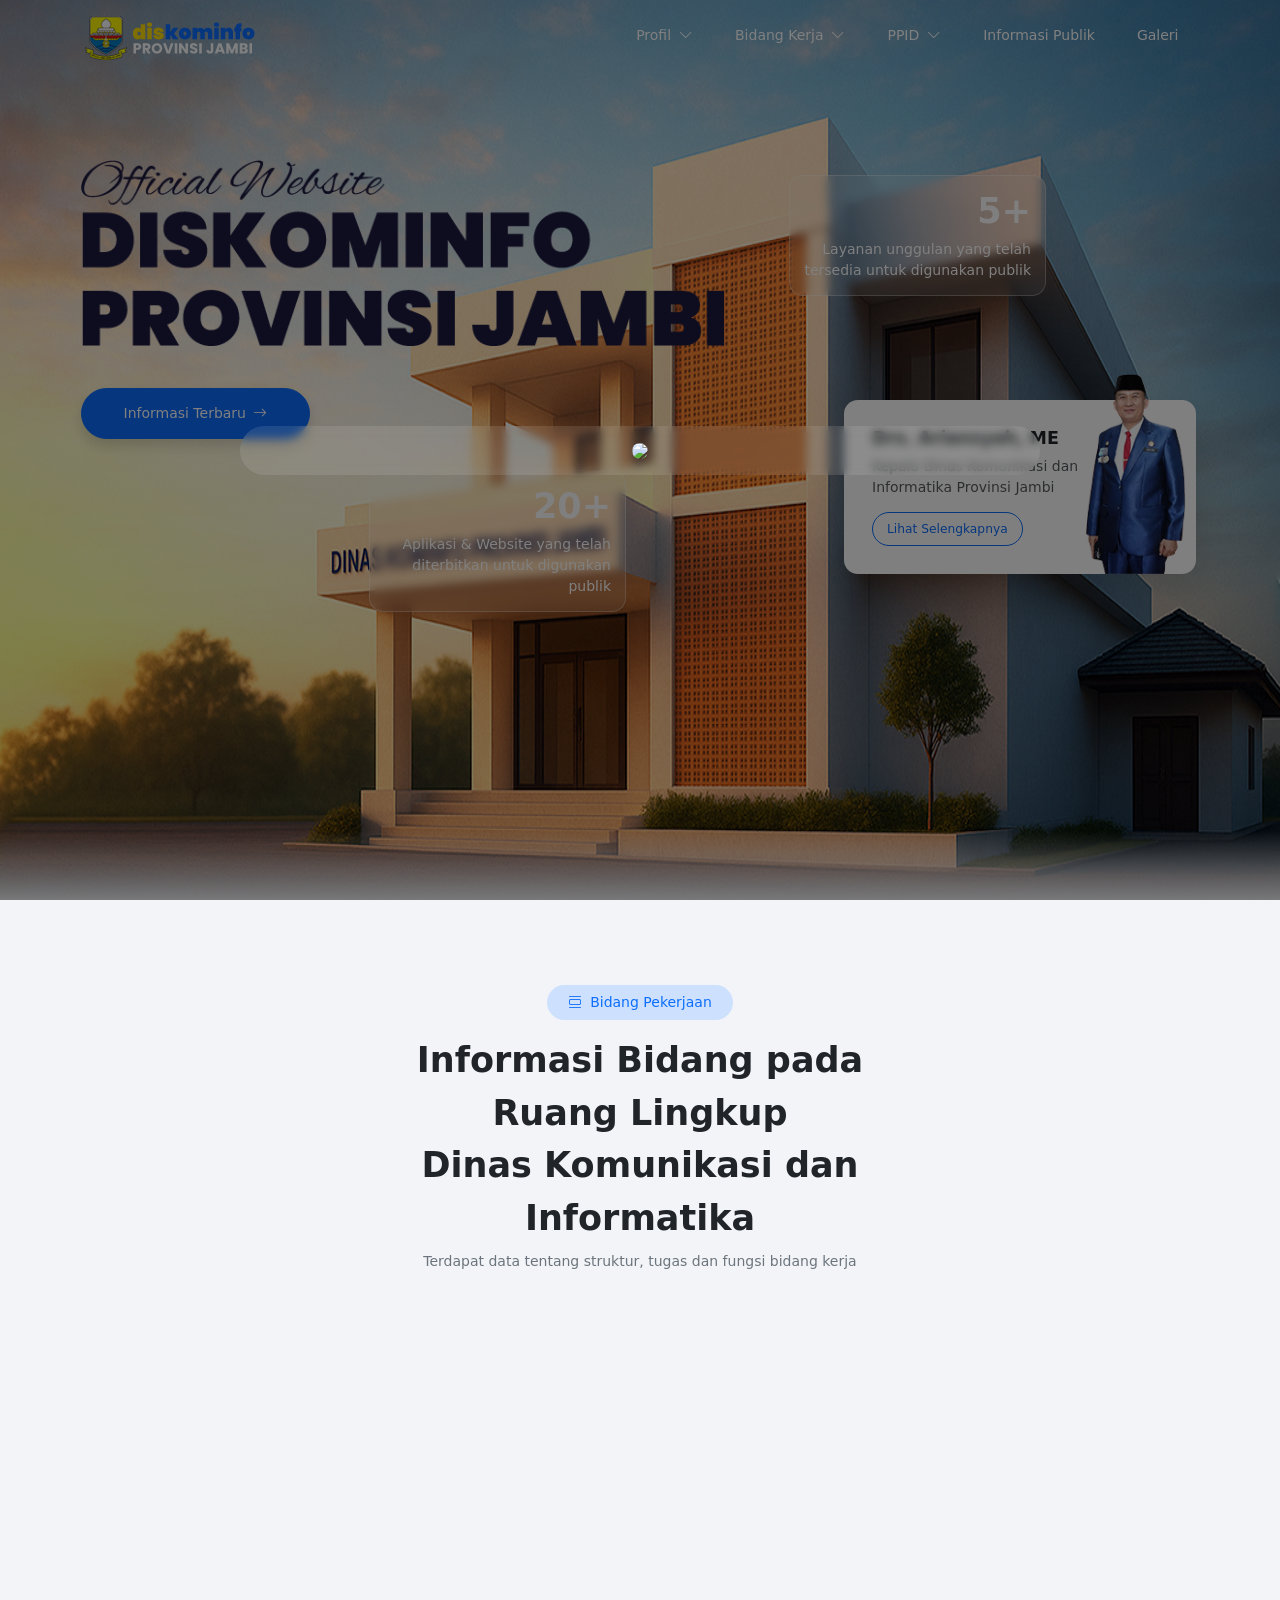
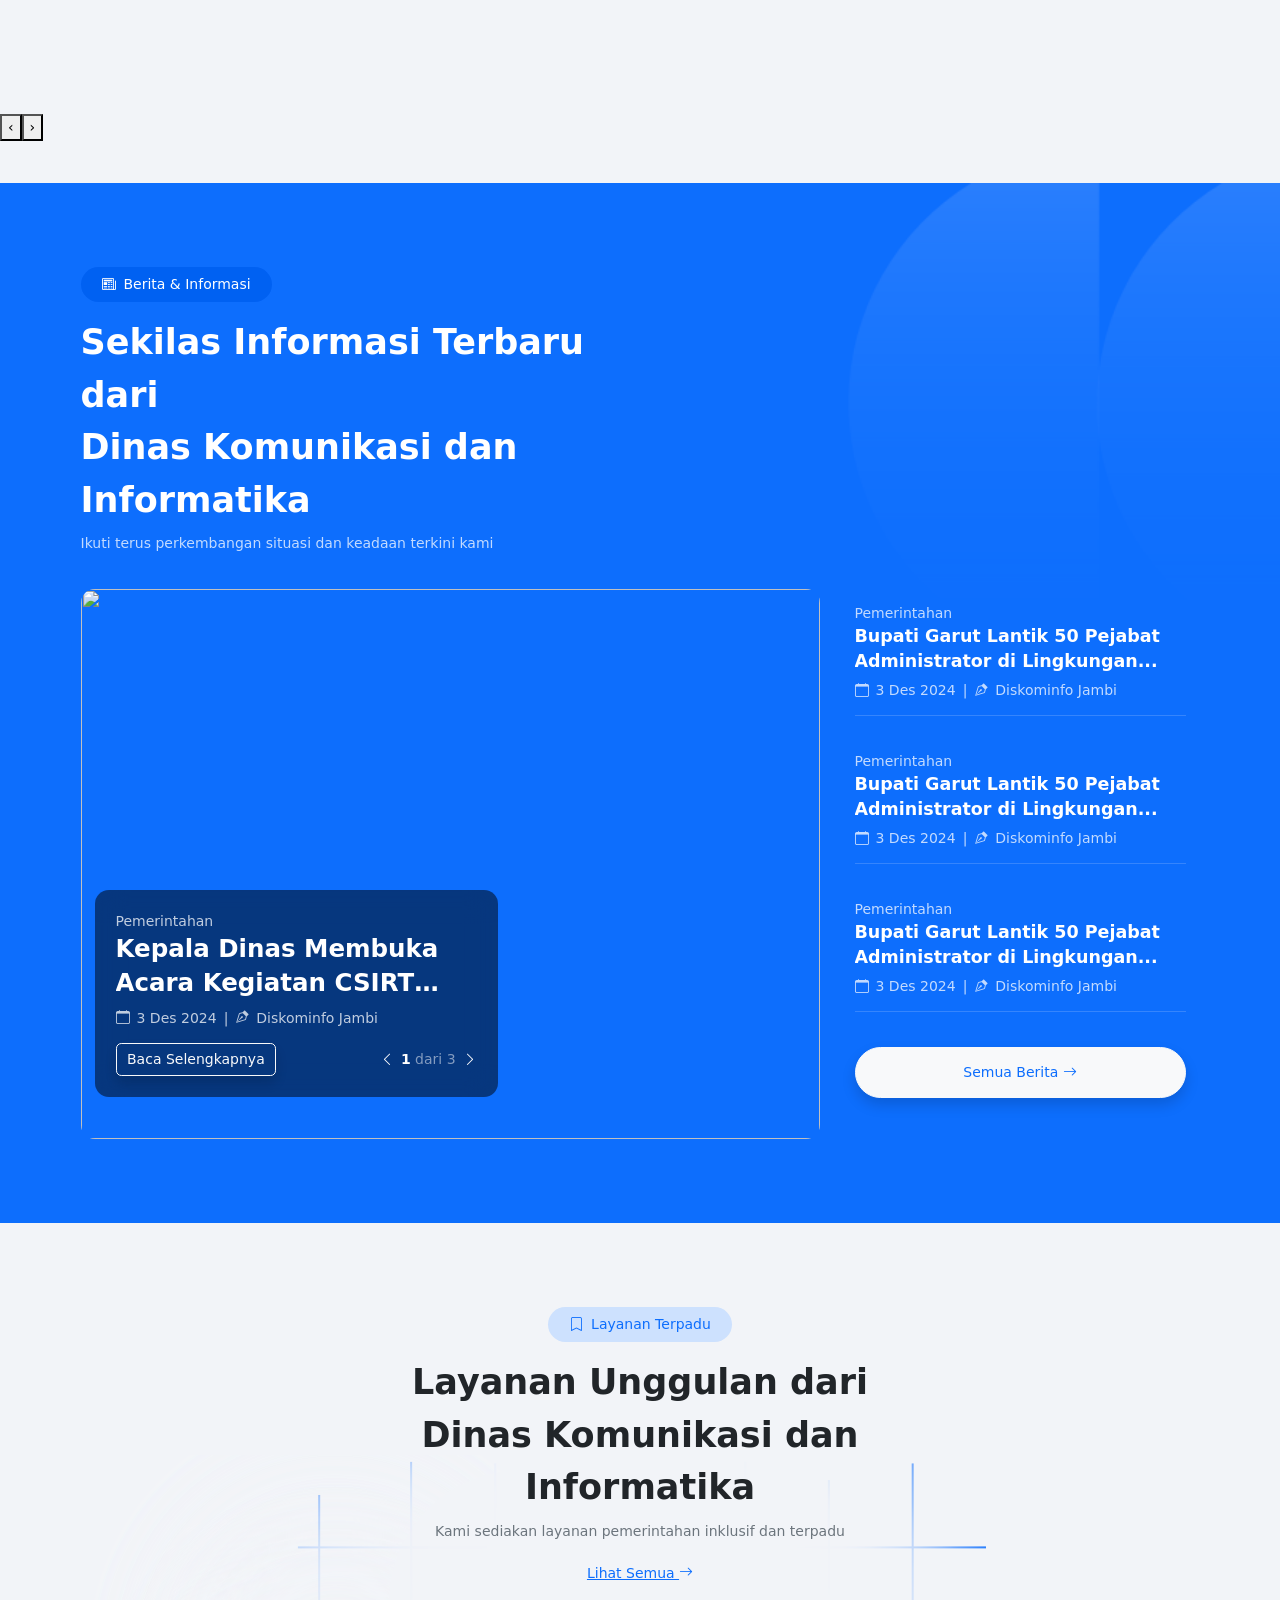
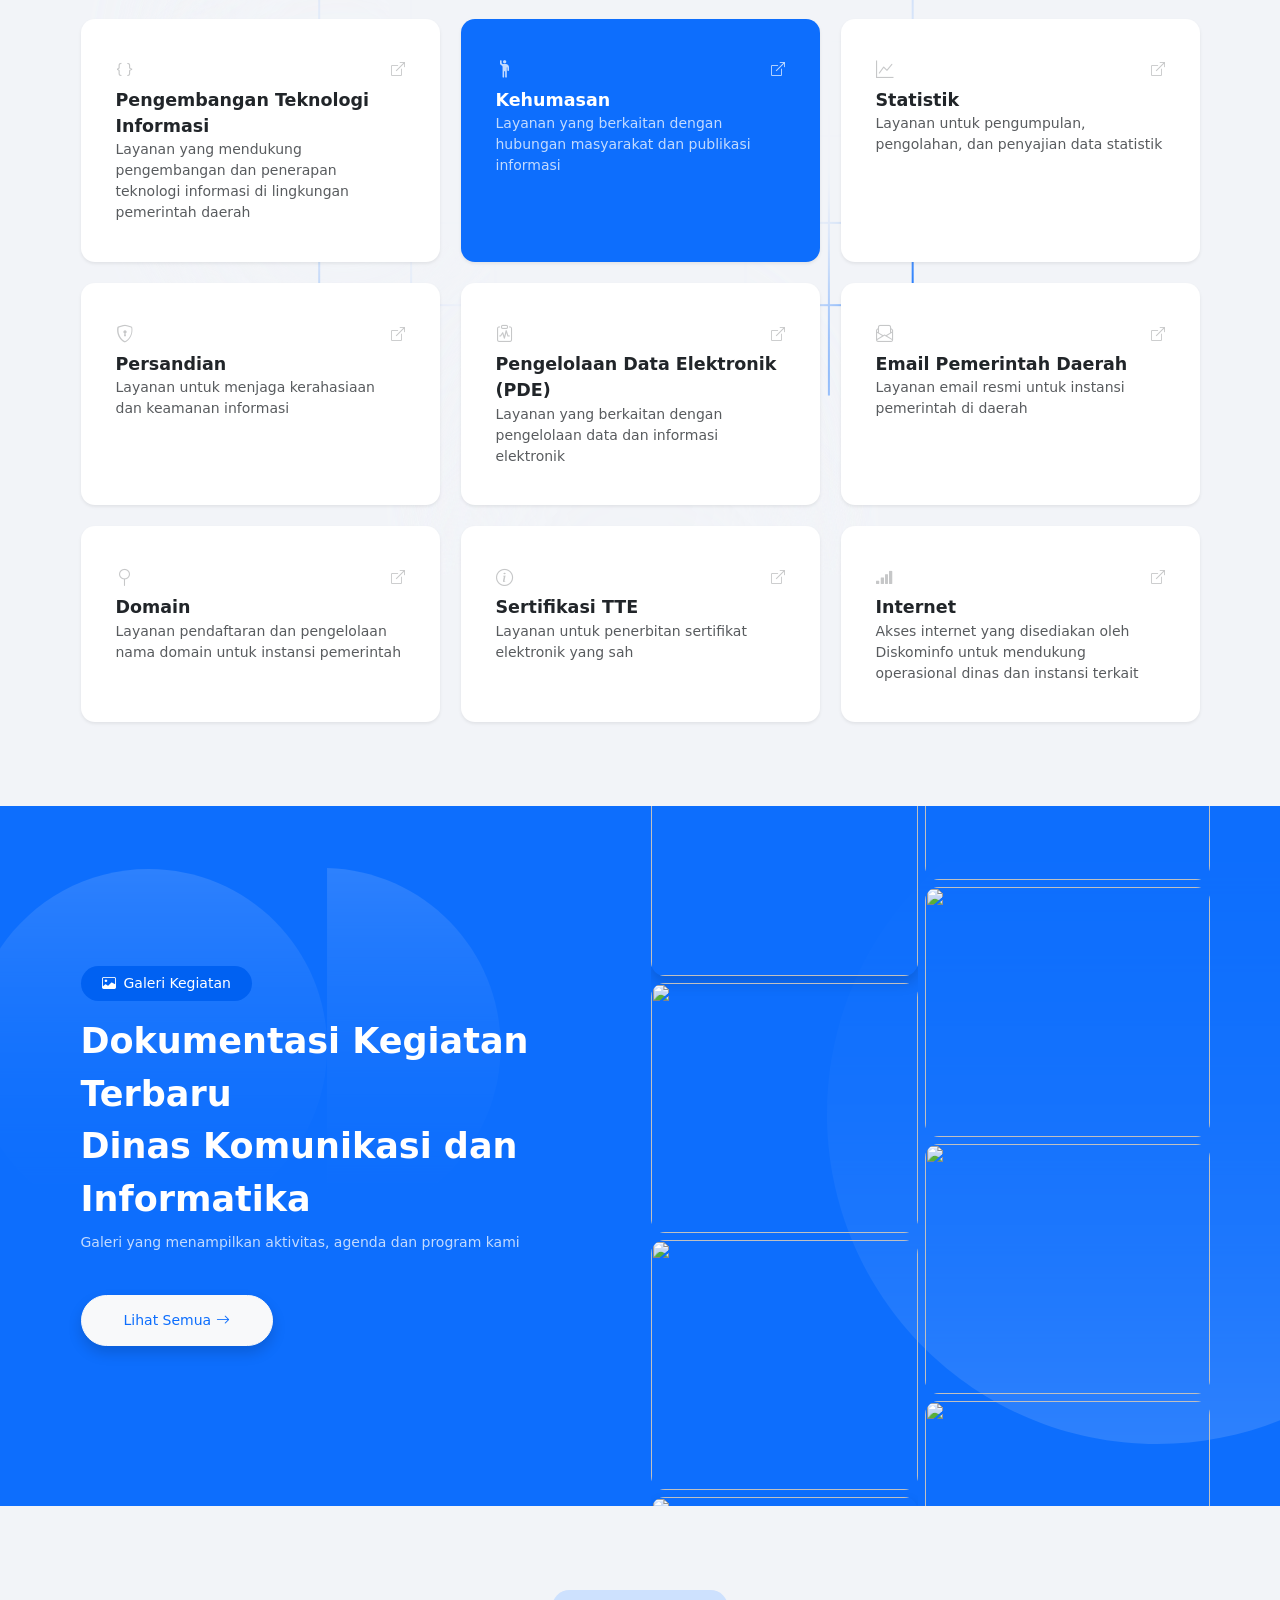
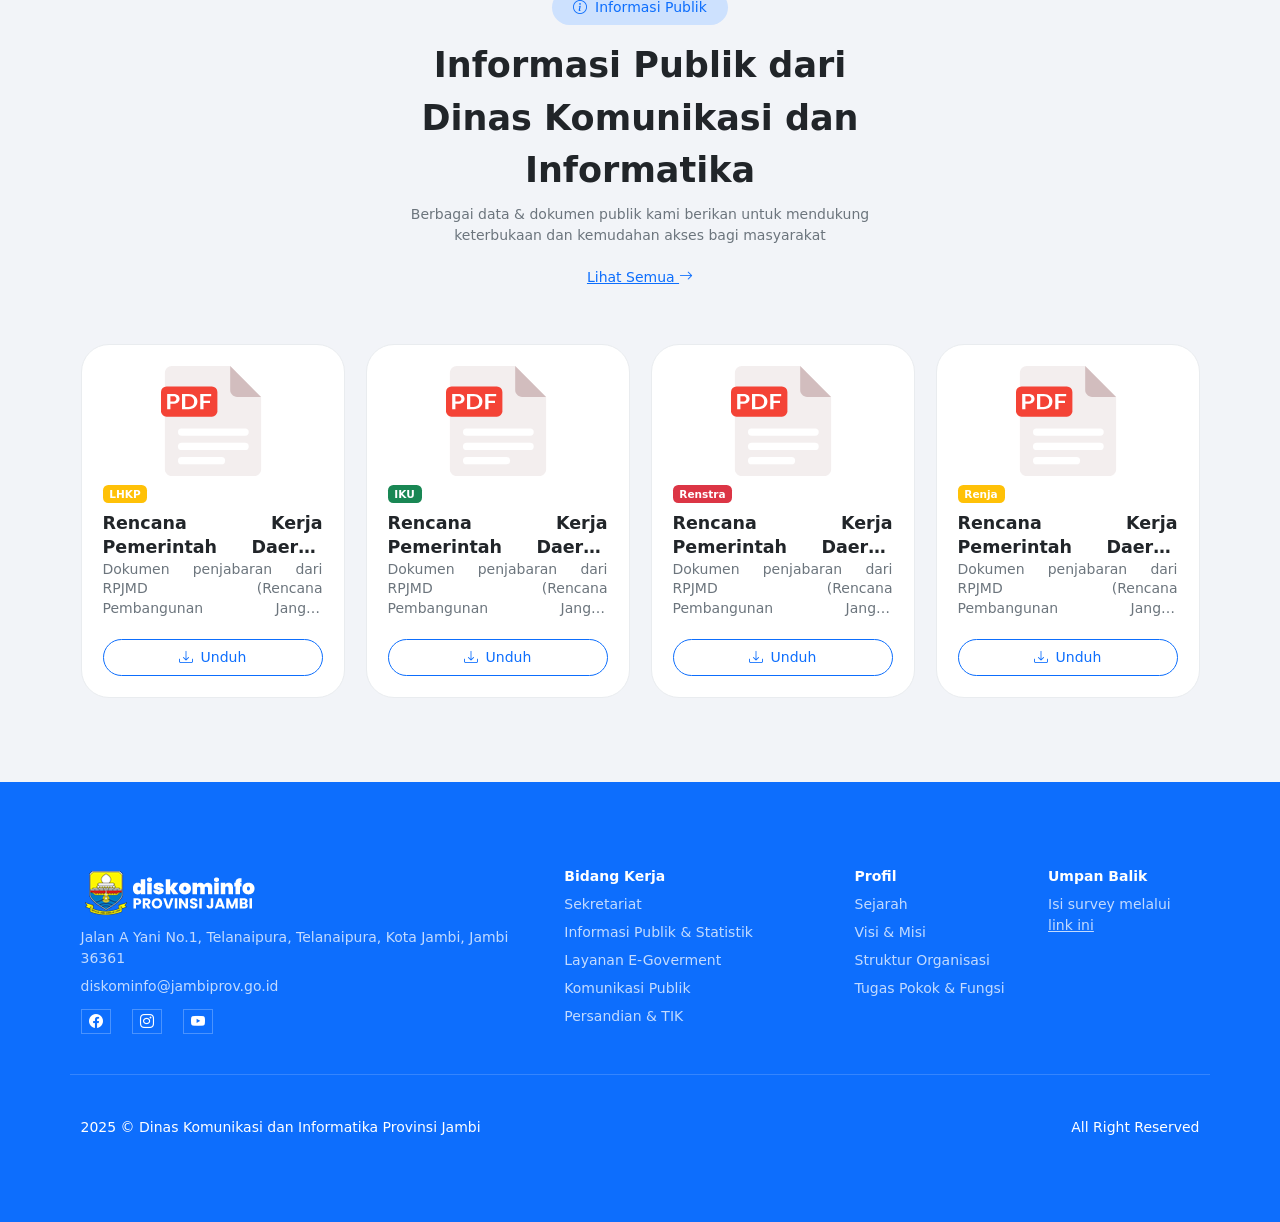
==== versi2/index.html @ c7dcb093 "upload projek website diskominfo provinsi" ====
<!doctype html>
<html lang="id">
<head>
  <!-- basic -->
  <meta charset="utf-8" />
  <meta http-equiv="X-UA-Compatible" content="IE=edge" />
  <meta name="viewport" content="width=device-width, initial-scale=1" />

  <!-- SEO -->
  <title>Website Official - Dinas Komunikasi dan Informatika Provinsi Jambi</title>
  <meta name="description" content="Situs resmi Dinas Komunikasi dan Informatika Provinsi Jambi — informasi, layanan, dan pengumuman resmi." />

  <link rel="icon" href="../assets/images/logo-diskominfo.png" type="image/png">

  <!-- Font -->
  <link href="https://fonts.googleapis.com/css2?family=Poppins:wght@400;500;600;700;900&display=swap" rel="stylesheet">

  <!-- Icon Bootstrap -->
  <link rel="stylesheet" href="https://cdn.jsdelivr.net/npm/bootstrap-icons@1.13.1/font/bootstrap-icons.min.css">

  <!-- Bootstrap -->
  <link href="https://cdn.jsdelivr.net/npm/bootstrap@5.3.3/dist/css/bootstrap.min.css" rel="stylesheet">

  <!-- Scroll Smooth -->
  <link rel="stylesheet" href="https://cdn.jsdelivr.net/npm/locomotive-scroll/dist/locomotive-scroll.min.css">

  <!-- Animasi CSS -->
  <link rel="stylesheet" href="https://cdnjs.cloudflare.com/ajax/libs/animate.css/4.1.1/animate.min.css">

  <!-- slider owl -->
  <link rel="stylesheet" href="https://owlcarousel2.github.io/OwlCarousel2/assets/owlcarousel/assets/owl.carousel.min.css">
  <link rel="stylesheet" href="https://owlcarousel2.github.io/OwlCarousel2/assets/owlcarousel/assets/owl.theme.default.min.css">

  <!-- Style Custom -->
  <link rel="stylesheet" type="text/css" href="../assets/css/css-versi2.css">
</head>
<body>

  <!-- Navbar -->
  <nav class="navbar navbar-expand-lg fixed-top">
    <div class="container">
      <a class="navbar-brand" href="#"><img id="logo-diskominfo" src="../assets/images/logo-diskominfo-white.png"></a>
      <button class="navbar-toggler border-0" type="button" data-bs-toggle="collapse" data-bs-target="#navbarTogglerDemo02" aria-controls="navbarTogglerDemo02" aria-expanded="false" aria-label="Toggle navigation">
        <i class="bi bi-text-right text-white iconmobile"></i>
      </button>
      <div class="collapse navbar-collapse" id="navbarTogglerDemo02">
        <ul class="navbar-nav ms-auto">
          <li class="nav-item dropdown">
            <a class="nav-link px-md-4 px-0 text-white" data-bs-toggle="dropdown" href="#" role="button" aria-expanded="false">Profil <i class="ps-1 bi bi-chevron-down"></i></a>
            <ul class="dropdown-menu px-lg-2 rounded-3" style="border: 1px solid #e6e6e6;">
              <li class="py-lg-2" style="border-bottom: 1px solid #e6e6e6;"><a class="dropdown-item" href="#">Sejarah</a></li>
              <li class="py-lg-2" style="border-bottom: 1px solid #e6e6e6;"><a class="dropdown-item" href="#">Visi & Misi</a></li>
              <li class="py-lg-2" style="border-bottom: 1px solid #e6e6e6;"><a class="dropdown-item" href="#">Struktur Organisasi</a></li>
              <li class="py-lg-2"><a class="dropdown-item" href="#">Tugas Pokok & Fungsi</a></li>
            </ul>
          </li>
          <li class="nav-item dropdown">
            <a class="nav-link px-md-4 px-0 text-white" data-bs-toggle="dropdown" href="#" role="button" aria-expanded="false">Bidang Kerja <i class="ps-1 bi bi-chevron-down"></i></a>
            <ul class="dropdown-menu px-lg-2 rounded-3" style="border: 1px solid #e6e6e6;">
              <li class="py-lg-2" style="border-bottom: 1px solid #e6e6e6;"><a class="dropdown-item" href="#">Sekretariat</a></li>
              <li class="py-lg-2" style="border-bottom: 1px solid #e6e6e6;"><a class="dropdown-item" href="#">Informasi Publik & Statistik</a></li>
              <li class="py-lg-2" style="border-bottom: 1px solid #e6e6e6;"><a class="dropdown-item" href="#">Layanan E-Goverment</a></li>
              <li class="py-lg-2" style="border-bottom: 1px solid #e6e6e6;"><a class="dropdown-item" href="#">Komunikasi Publik</a></li>
              <li class="py-lg-2"><a class="dropdown-item" href="#">Persandian & TIK</a></li>
            </ul>
          </li>
          <li class="nav-item dropdown">
            <a class="nav-link px-md-4 px-0 text-white" data-bs-toggle="dropdown" href="#" role="button" aria-expanded="false">PPID <i class="ps-1 bi bi-chevron-down"></i></a>
            <ul class="dropdown-menu px-lg-2 rounded-3" style="border: 1px solid #e6e6e6;">
              <li class="py-lg-2" style="border-bottom: 1px solid #e6e6e6;"><a class="dropdown-item" href="#">Permohonan Informasi Publik</a></li>
              <li class="py-lg-2" style="border-bottom: 1px solid #e6e6e6;"><a class="dropdown-item" href="#">Ringkasan Laporan Akses Informasi Publik</a></li>
              <li class="py-lg-2" style="border-bottom: 1px solid #e6e6e6;"><a class="dropdown-item" href="#">Informasi Berkala</a></li>
              <li class="py-lg-2" style="border-bottom: 1px solid #e6e6e6;"><a class="dropdown-item" href="#">Informasi Serta Merta</a></li>
              <li class="py-lg-2"><a class="dropdown-item" href="#">Informasi Setiap Saat</a></li>
            </ul>
          </li>
          <li class="nav-item">
            <a class="nav-link px-md-4 px-0 text-white" href="#">Informasi Publik</a>
          </li>
          <li class="nav-item">
            <a class="nav-link px-md-4 px-0 text-white" href="#">Galeri</a>
          </li>
        </ul>
      </div>
    </div>
  </nav>

  <!-- Halaman utama -->
  <div class="container-fluid position-relative px-0 pb-5" style="background-color: #F2F4F8;">
    <!-- Gambar Background -->
    <img src="../assets/images/kantor-diskominfo.png" class="index-img-1 w-100 vh-100">

    <!-- Semua konten rata di dalam container -->
    <div class="container position-absolute top-0 start-50 translate-middle-x text-white z-1 py-5">
      <div class="row">
        <div class="col-12 col-md-7 position-absolute" style="top: 160px;">
          <img src="../assets/images/heading-1.png" class="w-100">
          <div class="pt-5">
            <a href="#" class="shadow btn btn-primary rounded-pill px-5 py-3">
              <div class="d-flex align-items-center justify-content-center">
                <span class="pe-2 text-white">Informasi Terbaru</span>
                <i class="bi bi-arrow-right text-white"></i>
              </div>
            </a>
          </div>
        </div>
      </div>

      <div class="d-none d-md-block col-12 col-md-3 col-lg-3 px-3 position-absolute" style="top: 175px; right: 150px;">
        <div class="card rounded-4" style="background: rgba(255, 255, 255, 0.1); backdrop-filter: blur(5px); border: 1px solid rgba(255, 255, 255, 0.3);">
          <div class="card-body text-end">
            <h5 class="card-title fs-1 text-white fw-bold">5+</h5>
            <p class="card-text text-white" style="font-weight: 100;">Layanan unggulan yang telah tersedia untuk digunakan publik</p>
          </div>
        </div>
      </div>

      <div class="d-none d-md-block col-12 col-md-3 col-lg-3 px-3 position-absolute" style="top: 470px; left: 25%;">
        <div class="card rounded-4" style="background: rgba(255, 255, 255, 0.1); backdrop-filter: blur(5px); border: 1px solid rgba(255, 255, 255, 0.3);">
          <div class="card-body text-end">
            <h5 class="card-title fs-1 text-white fw-bold">20+</h5>
            <p class="card-text text-white" style="font-weight: 100;">Aplikasi & Website yang telah diterbitkan untuk digunakan publik</p>
          </div>
        </div>
      </div>

      <div class="col-12 col-md-4 col-lg-4 px-3 position-absolute" style="top: 400px; right: 0;">
        <div class="card rounded-4 shadow-lg border-0 position-relative overflow-visible">
          <div class="card-body d-flex align-items-center">
            <div class="p-3">
              <h5 class="card-title fw-bold">Drs. Ariansyah, ME</h5>
              <p class="card-text opacity-75">Kepala Dinas Komunikasi dan <br class="d-none d-md-block"> Informatika Provinsi Jambi</p>
              <a href="#" class="btn btn-sm btn-outline-primary rounded-pill py-2 px-3">Lihat Selengkapnya</a>
            </div>

            <!-- Gambar keluar dari card -->
            <img src="../assets/images/kadis-kominfo.png" class="position-absolute" style="height: 200px; right: 10px; bottom: 0;">
          </div>
        </div>
      </div>
    </div>

    <!-- Gradient putih lembut di bawah gambar hero -->
    <div class="position-relative" style="height: 70px; margin-top: -69px; z-index: 2;">
      <div class="position-absolute bottom-0 start-0 w-100 h-100" style="background: linear-gradient(to bottom, rgba(255,255,255,0) 0%, #F2F4F8 100%);">
      </div> 
    </div>

    <!-- Judul bidang kerja -->
    <div class="container py-5">
      <div class="row justify-content-center pt-5">
        <div class="col-lg-6 col-12 text-center pb-3">
          <div class="d-flex justify-content-center align-items-center">
            <span class="text-primary rounded-pill px-4 py-2" style="background-color: #cde1fe;"><i class="bi bi-view-list text-primary pe-1"></i> Bidang Pekerjaan</span>
          </div>
          <div class="fs-1 fw-bold lh-2 pt-3 pb-2">Informasi Bidang pada Ruang Lingkup <br class="d-none d-md-block"> Dinas Komunikasi dan Informatika</div>
          <div class="text-secondary">Terdapat data tentang struktur, tugas dan fungsi bidang kerja </div>
        </div>
      </div>
    </div>

    <!-- Isi bidang kerja -->
    <div class="owl-carousel owl-theme pb-5">
      <div class="item pb-5">
        <div class="card shadow-sm rounded-4 border-0">
          <div class="card-body text-center">
            <div class="fw-semibold">Sekretariat</div>
            <div class="text-secondary pb-3">Pengelolaan administrasi dan keuangan</div>
          </div>
          <img src="../assets/images/kadis-kominfo.png" class="mx-auto d-block object-fit-contain" style="width: 100px; height: 200px;">
        </div>
      </div>
      <div class="item pb-5">
        <div class="card shadow-sm rounded-4 border-0">
          <div class="card-body text-center">
            <div class="fw-semibold">Informasi Publik & Statistik</div>
            <div class="text-secondary pb-3">Data publik dan transparansi informasi</div>
          </div>
          <img src="../assets/images/kadis-kominfo.png" class="mx-auto d-block object-fit-contain" style="width: 100px; height: 200px;">
        </div>
      </div>
      <div class="item pb-5">
        <div class="card shadow-sm rounded-4 border-0">
          <div class="card-body text-center">
            <div class="fw-semibold">Layanan E-Goverment</div>
            <div class="text-secondary pb-3">Transformasi layanan digital pemerintah</div>
          </div>
          <img src="../assets/images/kadis-kominfo.png" class="mx-auto d-block object-fit-contain" style="width: 100px; height: 200px;">
        </div>
      </div>
      <div class="item pb-5">
        <div class="card shadow-sm rounded-4 border-0">
          <div class="card-body text-center">
            <div class="fw-semibold">Komunikasi Publik</div>
            <div class="text-secondary pb-3">Publikasi dan hubungan masyarakat</div>
          </div>
          <img src="../assets/images/kadis-kominfo.png" class="mx-auto d-block object-fit-contain" style="width: 100px; height: 200px;">
        </div>
      </div>
      <div class="item pb-5">
        <div class="card shadow-sm rounded-4 border-0">
          <div class="card-body text-center">
            <div class="fw-semibold">Persandian & TIK</div>
            <div class="text-secondary pb-3">Keamanan data dan infrastruktur digital</div>
          </div>
          <img src="../assets/images/kadis-kominfo.png" class="mx-auto d-block object-fit-contain" style="width: 100px; height: 200px;">
        </div>
      </div>
    </div>

    <!-- Berita -->
    <div style="background: url('../assets/images/bg-primary.png'); background-size: cover; background-position: center; background-repeat: no-repeat;">
      <div class="container py-lg-5 py-4">
        <div class="row py-lg-5 gy-4">
          <div class="col-lg-6 col-12 pb-3">
            <div class="d-flex align-items-center">
              <span class="text-white rounded-pill px-4 py-2" style="background-color: #0061f2;"><i class="bi bi-newspaper pe-1"></i> Berita & Informasi</span>
            </div>
            <div class="fs-1 fw-bold text-white lh-2 pt-3 pb-2">Sekilas Informasi Terbaru dari <br class="d-none d-md-block"> Dinas Komunikasi dan Informatika</div>
            <div class="text-white text-opacity-75">Ikuti terus perkembangan situasi dan keadaan terkini kami</div>
          </div>
          <div class="col-12 col-lg-8">
            <div id="sliderutama" class="carousel slide carousel-fade" data-bs-ride="carousel">
              <div class="carousel-inner">
                <div class="carousel-item active">
                  <img src="https://berita.situbondokab.go.id/laravel-filemanager/gambar/2/Galeri/berita_mas-rio-dorong-pemuda-jadi-penggerak-hilirisasi-ajak-umkm-jatim-bangun-jejaring-ekonomi-kuat.jpeg" class="slider-image w-100 object-fit-cover rounded-4" style="height: 550px;">
                  <div class="carousel-caption w-100 start-0 bottom-0 pb-0 pb-lg-5 text-start">
                    <div class="container">
                      <div class="row">
                        <div class="col-12 col-md-12 col-lg-7 px-0 px-lg-3">
                          <div class="p-4 captionx-berita rounded-4">
                            <div class="text-white text-opacity-75">Pemerintahan</div>
                            <div class="fw-bold fs-3 text-truncate-two">Kepala Dinas Membuka Acara Kegiatan CSIRT Dalam Rangka Membangun...</div>
                            <div class="pt-2 text-white text-opacity-75 d-flex align-items-center">
                              <i class="bi bi-calendar"></i>
                              <div class="px-2">3 Des 2024</div>
                              <div class="pe-2">|</div> 
                              <i class="bi bi-vector-pen"></i>
                              <div class="ps-2">Diskominfo Jambi</div>
                            </div>
                            <div class="d-flex pt-3 justify-content-between">
                              <a href="" class="shadow btn btn-outline-light">Baca Selengkapnya</a>
                              <div class="d-flex align-items-center">
                                <div><a href="" data-bs-target="#sliderutama" data-bs-slide="prev"><i class="text-white bi bi-chevron-left"></i></a></div>
                                <div class="px-2 text-white"><font class="fw-semibold">1</font> <font class="text-white text-opacity-50">dari 3</font></div>
                                <div><a href="" data-bs-target="#sliderutama" data-bs-slide="next"><i class="text-white bi bi-chevron-right"></i></a></div>
                              </div>
                            </div>
                          </div>
                        </div>
                      </div>
                    </div>
                  </div>
                </div>
                <div class="carousel-item">
                  <img src="https://makassarkota.go.id/wp-content/uploads/2025/11/ad4a9aee-3389-4a01-b3bf-5a8a2df08f58-scaled.jpeg" class="slider-image w-100 object-fit-cover rounded-4" style="height: 550px;">
                  <div class="carousel-caption w-100 start-0 bottom-0 pb-0 pb-lg-5 text-start">
                    <div class="container">
                      <div class="row">
                        <div class="col-12 col-md-12 col-lg-7 px-0 px-lg-3">
                          <div class="p-4 captionx-berita rounded-4">
                            <div class="text-white text-opacity-75">Pemerintahan</div>
                            <div class="fw-bold fs-3 text-truncate-two">PJ Gubernur Jambi Melakukan Pembekalan Untuk Instansi Terkait...</div>
                            <div class="pt-2 text-white text-opacity-75 d-flex align-items-center">
                              <i class="bi bi-calendar"></i>
                              <div class="px-2">3 Des 2024</div>
                              <div class="pe-2">|</div> 
                              <i class="bi bi-vector-pen"></i>
                              <div class="ps-2">Diskominfo Jambi</div>
                            </div>
                            <div class="d-flex pt-3 justify-content-between">
                              <a href="" class="shadow btn btn-outline-light">Baca Selengkapnya</a>
                              <div class="d-flex align-items-center">
                                <div><a href="" data-bs-target="#sliderutama" data-bs-slide="prev"><i class="text-white bi bi-chevron-left"></i></a></div>
                                <div class="px-2 text-white"><font class="fw-semibold">2</font> <font class="text-white text-opacity-50">dari 3</font></div>
                                <div><a href="" data-bs-target="#sliderutama" data-bs-slide="next"><i class="text-white bi bi-chevron-right"></i></a></div>
                              </div>
                            </div>
                          </div>
                        </div>
                      </div>
                    </div>
                  </div>
                </div>
                <div class="carousel-item">
                  <img src="https://makassarkota.go.id/wp-content/uploads/2025/11/ad4a9aee-3389-4a01-b3bf-5a8a2df08f58-scaled.jpeg" class="slider-image w-100 object-fit-cover rounded-4" style="height: 550px;">
                  <div class="carousel-caption w-100 start-0 bottom-0 pb-0 pb-lg-5 text-start">
                    <div class="container">
                      <div class="row">
                        <div class="col-12 col-md-12 col-lg-7 px-0 px-lg-3">
                          <div class="p-4 captionx-berita rounded-4">
                            <div class="text-white text-opacity-75">Pemerintahan</div>
                            <div class="fw-bold fs-3 text-truncate-two">Cybersecurity Sebagai Pintu Pertama Penangkal Akses Kegiatan Hacking...</div>
                            <div class="pt-2 text-white text-opacity-75 d-flex align-items-center">
                              <i class="bi bi-calendar"></i>
                              <div class="px-2">3 Des 2024</div>
                              <div class="pe-2">|</div> 
                              <i class="bi bi-vector-pen"></i>
                              <div class="ps-2">Diskominfo Jambi</div>
                            </div>
                            <div class="d-flex pt-3 justify-content-between">
                              <a href="" class="shadow btn btn-outline-light">Baca Selengkapnya</a>
                              <div class="d-flex align-items-center">
                                <div><a href="" data-bs-target="#sliderutama" data-bs-slide="prev"><i class="text-white bi bi-chevron-left"></i></a></div>
                                <div class="px-2 text-white"><font class="fw-semibold">3</font> <font class="text-white text-opacity-50">dari 3</font></div>
                                <div><a href="" data-bs-target="#sliderutama" data-bs-slide="next"><i class="text-white bi bi-chevron-right"></i></a></div>
                              </div>
                            </div>
                          </div>
                        </div>
                      </div>
                    </div>
                  </div>
                </div>
              </div>
            </div>
          </div>
          <div class="col-12 col-lg-4">
            <div class="row gy-2">
              <div class="col-12">
                <div class="card border-0 bg-transparent">
                  <a href="" class="card-body cardberita text-decoration-none text-white">
                    <div class="pb-3 border-bottom" style="border-bottom-color: #3585fd !important;">
                      <div class="d-flex justify-content-between align-items-center">
                        <span class="text-white text-opacity-75">Pemerintahan</span>
                        <i class="bi bi-box-arrow-up-right iconurl"></i>
                      </div>
                      <div class="fs-5 fw-semibold cardjudul text-truncate-two">Bupati Garut Lantik 50 Pejabat Administrator di Lingkungan...</div>
                      <div class="text-white text-opacity-75 d-flex align-items-center pt-2">
                        <i class="bi bi-calendar"></i>
                        <div class="px-2">3 Des 2024</div>
                        <div class="pe-2">|</div> 
                        <i class="bi bi-vector-pen"></i>
                        <div class="ps-2">Diskominfo Jambi</div>
                      </div>
                    </div>
                  </a>
                </div>
              </div>
              <div class="col-12">
                <div class="card border-0 bg-transparent">
                  <a href="" class="card-body cardberita text-decoration-none text-white">
                    <div class="pb-3 border-bottom" style="border-bottom-color: #3585fd !important;">
                      <div class="d-flex justify-content-between align-items-center">
                        <span class="text-white text-opacity-75">Pemerintahan</span>
                        <i class="bi bi-box-arrow-up-right iconurl"></i>
                      </div>
                      <div class="fs-5 fw-semibold cardjudul text-truncate-two">Bupati Garut Lantik 50 Pejabat Administrator di Lingkungan...</div>
                      <div class="text-white text-opacity-75 d-flex align-items-center pt-2">
                        <i class="bi bi-calendar"></i>
                        <div class="px-2">3 Des 2024</div>
                        <div class="pe-2">|</div> 
                        <i class="bi bi-vector-pen"></i>
                        <div class="ps-2">Diskominfo Jambi</div>
                      </div>
                    </div>
                  </a>
                </div>
              </div>
              <div class="col-12">
                <div class="card border-0 bg-transparent">
                  <a href="" class="card-body cardberita text-decoration-none text-white">
                    <div class="pb-3 border-bottom" style="border-bottom-color: #3585fd !important;">
                      <div class="d-flex justify-content-between align-items-center">
                        <span class="text-white text-opacity-75">Pemerintahan</span>
                        <i class="bi bi-box-arrow-up-right iconurl"></i>
                      </div>
                      <div class="fs-5 fw-semibold cardjudul text-truncate-two">Bupati Garut Lantik 50 Pejabat Administrator di Lingkungan...</div>
                      <div class="text-white text-opacity-75 d-flex align-items-center pt-2">
                        <i class="bi bi-calendar"></i>
                        <div class="px-2">3 Des 2024</div>
                        <div class="pe-2">|</div> 
                        <i class="bi bi-vector-pen"></i>
                        <div class="ps-2">Diskominfo Jambi</div>
                      </div>
                    </div>
                  </a>
                </div>
              </div>
              <div class="col-lg-12">
                <div class="card border-0 bg-transparent">
                  <div class="card-body">
                    <a href="" class="shadow btn btn-light w-100 rounded-pill py-3 text-primary">Semua Berita <i class="bi bi-arrow-right text-primary"></i></a>
                  </div>
                </div>
              </div>
            </div>
          </div>
        </div>
      </div>
    </div>

    <!-- Layanan Unggulan -->
    <div style="background: url('../assets/images/bg-layanan.png'); background-size: 100%; background-position: center; background-repeat: no-repeat;">
      <div class="container py-5">
        <div class="row justify-content-center py-lg-5 gy-4">
          <div class="col-lg-6 text-center col-12 pb-3">
            <div class="d-flex justify-content-center align-items-center">
              <span class="text-primary rounded-pill px-4 py-2" style="background-color: #cde1fe;"><i class="bi bi-bookmark pe-1"></i> Layanan Terpadu</span>
            </div>
            <div class="fs-1 fw-bold lh-2 pt-3 pb-2">Layanan Unggulan dari <br class="d-none d-md-block"> Dinas Komunikasi dan Informatika</div>
            <div class="text-secondary">Kami sediakan layanan pemerintahan inklusif dan terpadu</div>
            <div class="pt-4"><a href="">Lihat Semua <i class="bi bi-arrow-right"></i></a></div>
          </div>
          <div class="col-12">
            <div class="row g-4">
              <div class="col-12 col-lg-4 d-flex">
                <a href="#" class="text-decoration-none">
                  <div class="card border-0 rounded-4 shadow-sm card-hover layanancard h-100 w-100">
                    <div class="card-body">
                      <div class="d-flex align-items-center justify-content-between pb-1">
                        <div><i class="bi bi-braces layananicon fs-5"></i></div>
                        <div><i class="bi bi-box-arrow-up-right layananicon"></i></div>
                      </div>
                      <div class="fw-semibold layananjudul fs-5">Pengembangan Teknologi Informasi</div>
                      <div class="layanantext">
                        Layanan yang mendukung pengembangan dan penerapan teknologi informasi di lingkungan pemerintah daerah
                      </div>
                    </div>
                  </div>
                </a>
              </div>
              <div class="col-12 col-lg-4 d-flex">
                <a href="#" class="text-decoration-none">
                  <div class="card border-0 rounded-4 shadow-sm card-hover layanancard layananactive h-100 w-100">
                    <div class="card-body">
                      <div class="d-flex align-items-center justify-content-between pb-1">
                        <div><i class="bi bi-person-raised-hand layananicon fs-5"></i></div>
                        <div><i class="bi bi-box-arrow-up-right layananicon"></i></div>
                      </div>
                      <div class="fw-semibold layananjudul fs-5">Kehumasan</div>
                      <div class="layanantext">
                        Layanan yang berkaitan dengan hubungan masyarakat dan publikasi informasi
                      </div>
                    </div>
                  </div>
                </a>
              </div>
              <div class="col-12 col-lg-4 d-flex">
                <a href="#" class="text-decoration-none">
                  <div class="card border-0 rounded-4 shadow-sm card-hover layanancard h-100 w-100">
                    <div class="card-body">
                      <div class="d-flex align-items-center justify-content-between pb-1">
                        <div><i class="bi bi-graph-up layananicon fs-5"></i></div>
                        <div><i class="bi bi-box-arrow-up-right layananicon"></i></div>
                      </div>
                      <div class="fw-semibold layananjudul fs-5">Statistik</div>
                      <div class="layanantext">
                        Layanan untuk pengumpulan, pengolahan, dan penyajian data statistik
                      </div>
                    </div>
                  </div>
                </a>
              </div>
              <div class="col-12 col-lg-4 d-flex">
                <a href="#" class="text-decoration-none">
                  <div class="card border-0 rounded-4 shadow-sm card-hover layanancard h-100 w-100">
                    <div class="card-body">
                      <div class="d-flex align-items-center justify-content-between pb-1">
                        <div><i class="bi bi-shield-lock layananicon fs-5"></i></div>
                        <div><i class="bi bi-box-arrow-up-right layananicon"></i></div>
                      </div>
                      <div class="fw-semibold layananjudul fs-5">Persandian</div>
                      <div class="layanantext">
                        Layanan untuk menjaga kerahasiaan dan keamanan informasi
                      </div>
                    </div>
                  </div>
                </a>
              </div>
              <div class="col-12 col-lg-4 d-flex">
                <a href="#" class="text-decoration-none">
                  <div class="card border-0 rounded-4 shadow-sm card-hover layanancard h-100 w-100">
                    <div class="card-body">
                      <div class="d-flex align-items-center justify-content-between pb-1">
                        <div><i class="bi bi-clipboard-pulse layananicon fs-5"></i></div>
                        <div><i class="bi bi-box-arrow-up-right layananicon"></i></div>
                      </div>
                      <div class="fw-semibold layananjudul fs-5">Pengelolaan Data Elektronik (PDE)</div>
                      <div class="layanantext">
                        Layanan yang berkaitan dengan pengelolaan data dan informasi elektronik
                      </div>
                    </div>
                  </div>
                </a>
              </div>
              <div class="col-12 col-lg-4 d-flex">
                <a href="#" class="text-decoration-none">
                  <div class="card border-0 rounded-4 shadow-sm card-hover layanancard h-100 w-100">
                    <div class="card-body">
                      <div class="d-flex align-items-center justify-content-between pb-1">
                        <div><i class="bi bi-envelope-paper layananicon fs-5"></i></div>
                        <div><i class="bi bi-box-arrow-up-right layananicon"></i></div>
                      </div>
                      <div class="fw-semibold layananjudul fs-5">Email Pemerintah Daerah</div>
                      <div class="layanantext">
                        Layanan email resmi untuk instansi pemerintah di daerah
                      </div>
                    </div>
                  </div>
                </a>
              </div>
              <div class="col-12 col-lg-4 d-flex">
                <a href="#" class="text-decoration-none">
                  <div class="card border-0 rounded-4 shadow-sm card-hover layanancard h-100 w-100">
                    <div class="card-body">
                      <div class="d-flex align-items-center justify-content-between pb-1">
                        <div><i class="bi bi-gender-neuter layananicon fs-5"></i></div>
                        <div><i class="bi bi-box-arrow-up-right layananicon"></i></div>
                      </div>
                      <div class="fw-semibold layananjudul fs-5">Domain</div>
                      <div class="layanantext">
                        Layanan pendaftaran dan pengelolaan nama domain untuk instansi pemerintah
                      </div>
                    </div>
                  </div>
                </a>
              </div>
              <div class="col-12 col-lg-4 d-flex">
                <a href="#" class="text-decoration-none">
                  <div class="card border-0 rounded-4 shadow-sm card-hover layanancard h-100 w-100">
                    <div class="card-body">
                      <div class="d-flex align-items-center justify-content-between pb-1">
                        <div><i class="bi bi-info-circle layananicon fs-5"></i></div>
                        <div><i class="bi bi-box-arrow-up-right layananicon"></i></div>
                      </div>
                      <div class="fw-semibold layananjudul fs-5">Sertifikasi TTE</div>
                      <div class="layanantext">
                        Layanan untuk penerbitan sertifikat elektronik yang sah
                      </div>
                    </div>
                  </div>
                </a>
              </div>
              <div class="col-12 col-lg-4 d-flex">
                <a href="#" class="text-decoration-none">
                  <div class="card border-0 rounded-4 shadow-sm card-hover layanancard h-100 w-100">
                    <div class="card-body">
                      <div class="d-flex align-items-center justify-content-between pb-1">
                        <div><i class="bi bi-reception-4 layananicon fs-5"></i></div>
                        <div><i class="bi bi-box-arrow-up-right layananicon"></i></div>
                      </div>
                      <div class="fw-semibold layananjudul fs-5">Internet</div>
                      <div class="layanantext">
                        Akses internet yang disediakan oleh Diskominfo untuk mendukung operasional dinas dan instansi terkait
                      </div>
                    </div>
                  </div>
                </a>
              </div>
            </div>
          </div>
        </div>
      </div>
    </div>

    <!-- Galeri -->
    <div style="background: url('../assets/images/bg-galeri.png'); background-size: cover; background-position: center; background-repeat: no-repeat;">
      <div class="container pb-3 pb-lg-0">
        <div class="row align-items-center">
          <div class="col-12 col-lg-6 py-lg-5 py-4">
            <div class="d-flex align-items-center">
              <span class="text-white rounded-pill px-4 py-2" style="background-color: #0061f2;"><i class="bi bi-image pe-1"></i> Galeri Kegiatan</span>
            </div>
            <div class="fs-1 fw-bold text-white lh-2 pt-3 pb-2">Dokumentasi Kegiatan Terbaru <br class="d-none d-md-block"> Dinas Komunikasi dan Informatika</div>
            <div class="text-white text-opacity-75">Galeri yang menampilkan aktivitas, agenda dan program kami</div>
            <div class="pt-lg-5 pt-3">
              <a href="" class="shadow btn btn-light rounded-pill px-5 py-3 text-primary">Lihat Semua <i class="bi bi-arrow-right text-primary"></i></a>
            </div>
          </div>
          <div class="col-12 col-lg-6">
            <div class="row">

              <div class="col-12 col-lg-6 pe-lg-2">
                <div class="scroll-wrapper">
                  <div class="scroll-box" id="scroll1">
                    <div class="inner">
                      <img src="https://cdn.medcom.id/dynamic/content/2025/11/01/1786977/VOTDydYb6z.jpeg?w=700" class="w-100 rounded-4 object-fit-cover mb-2 shadow" style="height: 250px;">
                      <img src="https://cloud.jpnn.com/photo/arsip/normal/2025/10/12/kementerian-komunikasi-dan-digital-kemkomdigi-melalui-direkt-sie1.jpg" class="w-100 rounded-4 object-fit-cover mb-2" style="height: 250px;">
                      <img src="https://pbs.twimg.com/media/DPER9RfVwAAxS29.jpg" class="w-100 rounded-4 object-fit-cover mb-2" style="height: 250px;">
                    </div>
                  </div>
                </div>
              </div>

              <div class="col-12 col-lg-6 px-lg-0">
                <div class="scroll-wrapper">
                  <div class="scroll-box" id="scroll2">
                    <div class="inner">
                      <img src="https://bpsdm.komdigi.go.id/uploads/pages/20250901213639-1-sept.JPG" class="w-100 rounded-4 object-fit-cover mb-2" style="height: 250px;">
                      <img src="https://web.komdigi.go.id/resource/ZHJ1cGFsL3VzZXJzLzQ4OTYva29taW5mby1tZW50ZXJpLWJ1ZGktYXJpZS1wYWhsYXdhbi1kaWdpdGFsLTIuanBlZw==" class="w-100 rounded-4 object-fit-cover mb-2" style="height: 250px;">
                      <img src="https://web.komdigi.go.id/resource/ZHJ1cGFsL01lbmtvbWluZm8gVU1LTSBJIFNpbmEuanBn" class="w-100 rounded-4 object-fit-cover mb-2" style="height: 250px;">
                    </div>
                  </div>
                </div>
              </div>

            </div>
          </div>
        </div>
      </div>
    </div>

    <!-- Informasi publik -->
    <div class="container py-5">
      <div class="row justify-content-center py-lg-5 gy-4">
        <div class="col-lg-6 text-center col-12 pb-3">
          <div class="d-flex justify-content-center align-items-center">
            <span class="text-primary rounded-pill px-4 py-2" style="background-color: #cde1fe;"><i class="bi bi-info-circle pe-1"></i> Informasi Publik</span>
          </div>
          <div class="fs-1 fw-bold lh-2 pt-3 pb-2">Informasi Publik dari <br class="d-none d-md-block"> Dinas Komunikasi dan Informatika</div>
          <div class="text-secondary">Berbagai data & dokumen publik kami berikan untuk mendukung keterbukaan dan kemudahan akses bagi masyarakat</div>
          <div class="pt-4"><a href="">Lihat Semua <i class="bi bi-arrow-right"></i></a></div>
        </div>
      </div>
      <div class="row">
        <div class="col-lg-3 col-12">
          <div class="card border rounded-5 border-light-subtle">
            <div class="card-body p-lg-4">
              <div class="text-center"><img src="../assets/images/pdf.svg" class="w-50"></div>
              <div class="py-2"><span class="badge text-bg-warning text-white">LHKP</span></div>
              <div class="fw-bold fs-5 text-truncate-two" style="text-align: justify;">Rencana Kerja Pemerintah Daerah (RKPD) Jambi Tahun 2021</div>
              <div class="text-secondary text-truncate-three" style="text-align: justify;">Dokumen penjabaran dari RPJMD (Rencana Pembangunan Jangka Menengah Daerah) Provinsi Jambi yang memuat rancangan kerangka ekonomi Daerah, prioritas pembangunan Daerah, serta rencana kerja dan pendanaan untuk jangka</div>
              <a href class="btn btn-outline-primary w-100 rounded-pill py-2 mt-4"><i class="bi bi-download pe-1"></i> Unduh</a>
            </div>
          </div>
        </div>
        <div class="col-lg-3 col-12">
          <div class="card border rounded-5 border-light-subtle">
            <div class="card-body p-lg-4">
              <div class="text-center"><img src="../assets/images/pdf.svg" class="w-50"></div>
              <div class="py-2"><span class="badge text-bg-success text-white">IKU</span></div>
              <div class="fw-bold fs-5 text-truncate-two" style="text-align: justify;">Rencana Kerja Pemerintah Daerah (RKPD) Jambi Tahun 2021</div>
              <div class="text-secondary text-truncate-three" style="text-align: justify;">Dokumen penjabaran dari RPJMD (Rencana Pembangunan Jangka Menengah Daerah) Provinsi Jambi yang memuat rancangan kerangka ekonomi Daerah, prioritas pembangunan Daerah, serta rencana kerja dan pendanaan untuk jangka</div>
              <a href class="btn btn-outline-primary w-100 rounded-pill py-2 mt-4"><i class="bi bi-download pe-1"></i> Unduh</a>
            </div>
          </div>
        </div>
        <div class="col-lg-3 col-12">
          <div class="card border rounded-5 border-light-subtle">
            <div class="card-body p-lg-4">
              <div class="text-center"><img src="../assets/images/pdf.svg" class="w-50"></div>
              <div class="py-2"><span class="badge text-bg-danger text-white">Renstra</span></div>
              <div class="fw-bold fs-5 text-truncate-two" style="text-align: justify;">Rencana Kerja Pemerintah Daerah (RKPD) Jambi Tahun 2021</div>
              <div class="text-secondary text-truncate-three" style="text-align: justify;">Dokumen penjabaran dari RPJMD (Rencana Pembangunan Jangka Menengah Daerah) Provinsi Jambi yang memuat rancangan kerangka ekonomi Daerah, prioritas pembangunan Daerah, serta rencana kerja dan pendanaan untuk jangka</div>
              <a href class="btn btn-outline-primary w-100 rounded-pill py-2 mt-4"><i class="bi bi-download pe-1"></i> Unduh</a>
            </div>
          </div>
        </div>
        <div class="col-lg-3 col-12">
          <div class="card border rounded-5 border-light-subtle">
            <div class="card-body p-lg-4">
              <div class="text-center"><img src="../assets/images/pdf.svg" class="w-50"></div>
              <div class="py-2"><span class="badge text-bg-warning text-white">Renja</span></div>
              <div class="fw-bold fs-5 text-truncate-two" style="text-align: justify;">Rencana Kerja Pemerintah Daerah (RKPD) Jambi Tahun 2021</div>
              <div class="text-secondary text-truncate-three" style="text-align: justify;">Dokumen penjabaran dari RPJMD (Rencana Pembangunan Jangka Menengah Daerah) Provinsi Jambi yang memuat rancangan kerangka ekonomi Daerah, prioritas pembangunan Daerah, serta rencana kerja dan pendanaan untuk jangka</div>
              <a href class="btn btn-outline-primary w-100 rounded-pill py-2 mt-4"><i class="bi bi-download pe-1"></i> Unduh</a>
            </div>
          </div>
        </div>
      </div>
    </div>
  </div>

  <!-- footer -->
  <div class="bg-primary py-lg-5">
    <footer class="container py-5">
      <div class="row align-items-start pb-5 g-5">
        <div class="col-lg-5">
          <a class="" href="#">
            <img src="../assets/images/logo-diskominfo-white-super.png">
          </a>
          <div class="pt-2 text-white text-opacity-75">Jalan A Yani No.1, Telanaipura, Telanaipura, Kota Jambi, Jambi 36361</div>
          <div class="pt-2 text-white text-opacity-75">diskominfo@jambiprov.go.id</div>
          <div class="d-flex pt-3">
            <div class=""><a href="" class="border border-white px-2 py-1 border-opacity-25"><i class="bi bi-facebook text-white"></i></a></div>
            <div class="px-4"><a href="" class="border border-white px-2 py-1 border-opacity-25"><i class="bi bi-instagram text-white"></i></a></div>
            <div class=""><a href="" class="border border-white px-2 py-1 border-opacity-25"><i class="bi bi-youtube text-white"></i></a></div>
          </div>
        </div>
        <div class="col-lg-3">
          <div class="fs-6 fw-bold text-white">Bidang Kerja</div>
          <div class="pt-2 text-white text-opacity-75">Sekretariat</div>
          <div class="pt-2 text-white text-opacity-75">Informasi Publik & Statistik</div>
          <div class="pt-2 text-white text-opacity-75">Layanan E-Goverment</div>
          <div class="pt-2 text-white text-opacity-75">Komunikasi Publik</div>
          <div class="pt-2 text-white text-opacity-75">Persandian & TIK</div>
        </div>
        <div class="col-lg-2">
          <div class="fs-6 fw-bold text-white">Profil</div>
          <div class="pt-2 text-white text-opacity-75">Sejarah</div>
          <div class="pt-2 text-white text-opacity-75">Visi & Misi</div>
          <div class="pt-2 text-white text-opacity-75">Struktur Organisasi</div>
          <div class="pt-2 text-white text-opacity-75">Tugas Pokok & Fungsi</div>
        </div>
        <div class="col-lg-2">
          <div class="fs-6 fw-bold text-white">Umpan Balik</div>
          <div class="pt-2 text-white text-opacity-75">Isi survey melalui <a href="" class="text-white text-opacity-75">link ini</a></div>
        </div>
      </div>
      <div class="row pt-5 border-top text-white" style="border-top-color: #3585fd !important;">
        <div class="col-12 col-lg-6 text-center text-lg-start">
          <div>2025 © Dinas Komunikasi dan Informatika Provinsi Jambi</div>
        </div>
        <div class="col-12 col-lg-6 text-center text-lg-end">
          <div>All Right Reserved</div>
        </div>
      </div>
    </footer>
  </div>

  <!-- Modal pengumuman-->
  <div class="modal fade" id="myModal" tabindex="-1">
    <div class="modal-dialog modal-lg modal-dialog-centered">
      <div class="modal-content rounded-5 border-0" style="background: rgba(255, 255, 255, 0.1); backdrop-filter: blur(5px); border: 1px solid rgba(255, 255, 255, 0.3);">
        <div class="modal-body text-center">
          <img src="https://bucket.sdmdigital.id/dts-publikasi/imagetron/2b91ebcb-9af9-45d5-8e65-82849eeb6977.png" class="w-100 rounded-5">
        </div>
      </div>
    </div>
  </div>

  <!-- bootstrap -->
  <script src="https://cdn.jsdelivr.net/npm/bootstrap@5.3.3/dist/js/bootstrap.bundle.min.js" integrity="sha384-YvpcrYf0tY3lHB60NNkmXc5s9fDVZLESaAA55NDzOxhy9GkcIdslK1eN7N6jIeHz" crossorigin="anonymous"></script>

  <!-- jquery datatable -->
  <script src="https://code.jquery.com/jquery-3.7.1.js"></script>
  <script src="https://cdn.datatables.net/2.1.7/js/dataTables.js"></script>
  <script src="https://cdn.datatables.net/2.1.7/js/dataTables.bootstrap5.js"></script>

  <!-- owl carousel -->
  <script src="https://cdnjs.cloudflare.com/ajax/libs/OwlCarousel2/2.3.4/owl.carousel.min.js"></script>

  <!-- Modal pengumuman -->
  <script>
    document.addEventListener("DOMContentLoaded", function(){
      var myModal = new bootstrap.Modal(document.getElementById('myModal'));
      myModal.show();
    });
  </script>
  
  <!-- Instal owl carousel -->
  <script>
    $('.owl-carousel').owlCarousel({
      center: true,
      loop: true,
      dots: false,
      margin: 20,
      stagePadding: 100, 
      autoplay: true,
      autoplayTimeout: 2500,
      autoplaySpeed: 1200,
      smartSpeed: 2000,
      autoplayHoverPause: true,
      responsive:{
        0:{ items:1, stagePadding:40 },
        768:{ items:2, stagePadding:80 },
        1200:{ items:3, stagePadding:150 }
      }
    });
  </script>

  <!-- Instal datatable -->
  <script type="text/javascript">
    $(document).ready( function () {
      $('#example').DataTable();
    } );
  </script>

  <!-- Navbar Scroll Effect -->
  <script>
    window.addEventListener('scroll', function() {
      const navbar = document.querySelector('.navbar');
      const logo = document.getElementById('logo-diskominfo');
      if (window.scrollY > 50) {
        navbar.classList.add('scrolled');
        navbar.querySelectorAll('.nav-link, .navbar-brand, .iconmobile').forEach(el => el.classList.remove('text-white'));
        logo.src = "../assets/images/logo-diskominfo-primary.png";
      } else {
        navbar.classList.remove('scrolled');
        navbar.querySelectorAll('.nav-link, .navbar-brand, .iconmobile').forEach(el => el.classList.add('text-white'));
        logo.src = "../assets/images/logo-diskominfo-white.png";
      }
    });
  </script>

  <!-- Hover layanan effect -->
  <script>
// Ambil semua card
    const cards = document.querySelectorAll('.layanancard');

    cards.forEach(card => {
      card.addEventListener('mouseenter', () => {

// Hapus active dari semua card
        cards.forEach(c => c.classList.remove('layananactive'));

// Tambahkan active ke card yang di-hover
        card.classList.add('layananactive');
      });
    });
  </script>

  <!-- Vertical scrol infinite loop -->
  <script type="text/javascript">
    document.addEventListener("DOMContentLoaded", () => {
      const isMobile = window.innerWidth <= 768;
      if (isMobile) return;

// start continuous infinite scrolling on a scroll-box
      function startContinuous(box, pxPerFrame = 0.3, reverse = false) {
        const inner = box.querySelector('.inner');
        if (!inner) return;

// clone isi supaya bisa loop seamless
        const clone = inner.cloneNode(true);
        box.appendChild(clone);

// compute heights after images loaded (guard)
        function getHeights() {
          return {
            originalHeight: inner.scrollHeight,
            totalHeight: box.scrollHeight
          };
        }

        let { originalHeight } = getHeights();

// In case images are still loading, recalc eventually
        let imageLoadCount = inner.querySelectorAll('img').length;
        if (imageLoadCount > 0) {
          let loaded = 0;
          inner.querySelectorAll('img').forEach(img => {
            if (img.complete) { loaded++; }
            else img.addEventListener('load', () => {
              loaded++;
              if (loaded === imageLoadCount) {
                originalHeight = getHeights().originalHeight;
              }
            });
          });
        }

// Starting pos: for normal start at 0; for reverse start at originalHeight (so it looks from bottom)
        let pos = 0;

// If want reverse to appear starting from bottom smoothly, initialize pos so top starts near originalHeight
        if (reverse) {
          pos = 0;
        }

        let lastTime = performance.now();

        function frame(now) {
          const dt = now - lastTime;
          lastTime = now;

// speed scaling by dt to keep framerate independent (pxPerFrame is px per ms ~ 0.001 px/frame default)
          const increment = pxPerFrame * (dt / (1000/60));

          pos += increment;

// recalc heights occasionally (in case images changed)
          if (now % 1000 < 16) {
            originalHeight = getHeights().originalHeight;
          }

// guard: if originalHeight is 0, skip
          if (!originalHeight) {
            requestAnimationFrame(frame);
            return;
          }

// compute top using modulus to loop seamlessly
          if (!reverse) {
            const top = pos % originalHeight;
            box.scrollTop = top;
          } else {
// for reverse, compute top so scroll appears going up
            const top = (originalHeight - (pos % originalHeight)) % originalHeight;
            box.scrollTop = top;
          }

          requestAnimationFrame(frame);
        }

        requestAnimationFrame(frame);

// pause on hover, resume on leave
        box.addEventListener('mouseenter', () => { box._paused = true; });
        box.addEventListener('mouseleave', () => { box._paused = false; });

        let rafId;
        let paused = false;
        box.addEventListener('mouseenter', () => paused = true);
        box.addEventListener('mouseleave', () => paused = false);

// cancel any prior rafId (none)
        function loop() {
          if (!paused) {
            pos += increment;
          }
          if (!originalHeight) { rafId = requestAnimationFrame(loop); return; }

          if (!reverse) {
            box.scrollTop = pos % originalHeight;
          } else {
            box.scrollTop = (originalHeight - (pos % originalHeight)) % originalHeight;
          }
          rafId = requestAnimationFrame(loop);
        }
        rafId = requestAnimationFrame(loop);
// return function to stop if needed
        return () => cancelAnimationFrame(rafId);
      }

// start both columns: adjust ids to your real element ids
      const stop1 = startContinuous(document.getElementById('scroll1'), 0.4, false);
      const stop2 = startContinuous(document.getElementById('scroll2'), 0.4, true);

    });
  </script>


</body>
</html>
---- assets/css/css-versi2.css ----
/* Root */
html {
  font-family: 'Poppins', sans-serif;
  font-size: 14px !important;
}




/* Lainnya */
/* Navbar scroll effect */
.navbar {
  transition: all 0.3s ease;
  background-color: transparent !important;
}
.navbar.scrolled {
  background-color: white !important;
  box-shadow: 0 4px 6px rgba(0, 0, 0, 0.1);
}

/* Navbar hover effect  */
.navbar-nav .nav-link {
  position: relative;
  display: inline-block;
  overflow: hidden;
}

.navbar-nav .nav-link::after {
  content: "";
  position: absolute;
  bottom: 0;
  left: 0;
  width: 0%;
  height: 2px;
  background-color: #ffc107; /* warna garis (ubah sesuai tema) */
  transition: width 0.4s ease-in-out;
}

.navbar-nav .nav-link:hover::after {
  width: 100%;
}

/* Efek keluar halus (biar garis mundur saat mouse out) */
.navbar-nav .nav-link:not(:hover)::after {
  transition: width 0.4s ease-in-out;
}

/* Background blur caption berita  */
.captionx-berita {
  backdrop-filter: blur(15px); 
  background-color: rgba(0, 0, 0, 0.5); 
}

/* Konten berita */
.cardberita:hover {
  background-color: #0061f2;
  border-radius: .75rem;
  transition: all 0.2s ease-in-out;
}

.cardberita:hover .cardjudul{
  transition: all 0.2s ease-in-out;
}

.cardberita .iconurl {
  color: transparent;
}

.cardberita:hover .iconurl {
  transition: all 0.2s ease-in-out;
  color: #fff;
}

/* Pemotong teks 2 baris */
.text-truncate-two {
  display: -webkit-box;
  -webkit-box-orient: vertical;
  -webkit-line-clamp: 2;
  overflow: hidden;
  text-overflow: ellipsis;
  line-height: 1.4;
  max-height: calc(1.4em * 2);
  word-wrap: break-word;
  white-space: normal;
}

/* Pemotong teks 2 baris */
.text-truncate-three {
  display: -webkit-box;
  -webkit-box-orient: vertical;
  -webkit-line-clamp: 3;
  overflow: hidden;
  text-overflow: ellipsis;
  line-height: 1.4;
  max-height: calc(1.4em * 3);
  word-wrap: break-word;
  white-space: normal;
}

/* Konten layanan */
/* Paksa background card active jadi biru */
.layanancard.layananactive {
  background-color: #0d6efd !important;
  color: #ffffff !important;
}

/* Icon dalam card active */
.layanancard.layananactive .layananicon {
  opacity: .75 !important;
  color: #ffffff !important;
}

/* Judul dalam card active */
.layanancard.layananactive .layananjudul {
  color: #ffffff !important;
}

/* Teks dalam card active */
.layanancard.layananactive .layanantext {
  color: #ffffff !important;
  opacity: .75 !important;
}

/* Konten layanan */
.layanancard {
  padding: 1.75rem 1.5rem;
  display: flex;
  flex-direction: column;
  justify-content: space-between;
  transition: all 0.3s ease;
  background-color: #ffffff;
  cursor: pointer;
}

/* Hover card biasa (bukan active) */
.layanancard:hover {
  transform: translateY(-4px);
  background-color: #0d6efd !important;
}

/* Icon */
.layananicon {
  opacity: .25;
}

/* Judul */
.layananjudul {
  transition: color 0.3s ease;
}

/* Teks */
.layanantext {
  opacity: .75;
}

/* Vertical galeri */
.scroll-wrapper {
  position: relative;
  overflow: hidden;
}




/* Untuk perangkat besar (Laptop/PC) */
@media (min-width: 992px) {
  .index-img-1 {
    object-fit: fill;
  }

  /* AREA SCROLL */
  .scroll-box {
    max-height: 700px;
    overflow-y: hidden;
    position: relative;
  }
}

/* Phone Portrait */
@media (max-width: 767px) and (orientation: portrait) {
  .index-img-1 {
    object-fit: cover;
  }
}

/* Tablet Portrait */
@media (min-width: 768px) and (max-width: 1024px) and (orientation: portrait) {
  .index-img-1 {
    object-fit: cover;
  }
}

/* Tablet Landscape */
@media (min-width: 768px) and (max-width: 1024px) and (orientation: landscape) {
  .index-img-1 {
    object-fit: fill;
  }

  /* AREA SCROLL */
  .scroll-box {
    max-height: 700px;
    overflow-y: hidden;
    position: relative;
  }
}

/* Phone Portrait */
@media (max-width: 767px) and (orientation: portrait) {
  .index-img-1 {
    object-fit: cover;
  }
}

/* Phone Landscape */
@media (max-width: 767px) and (orientation: landscape) {
  .index-img-1 {
    object-fit: fill;
  }
}
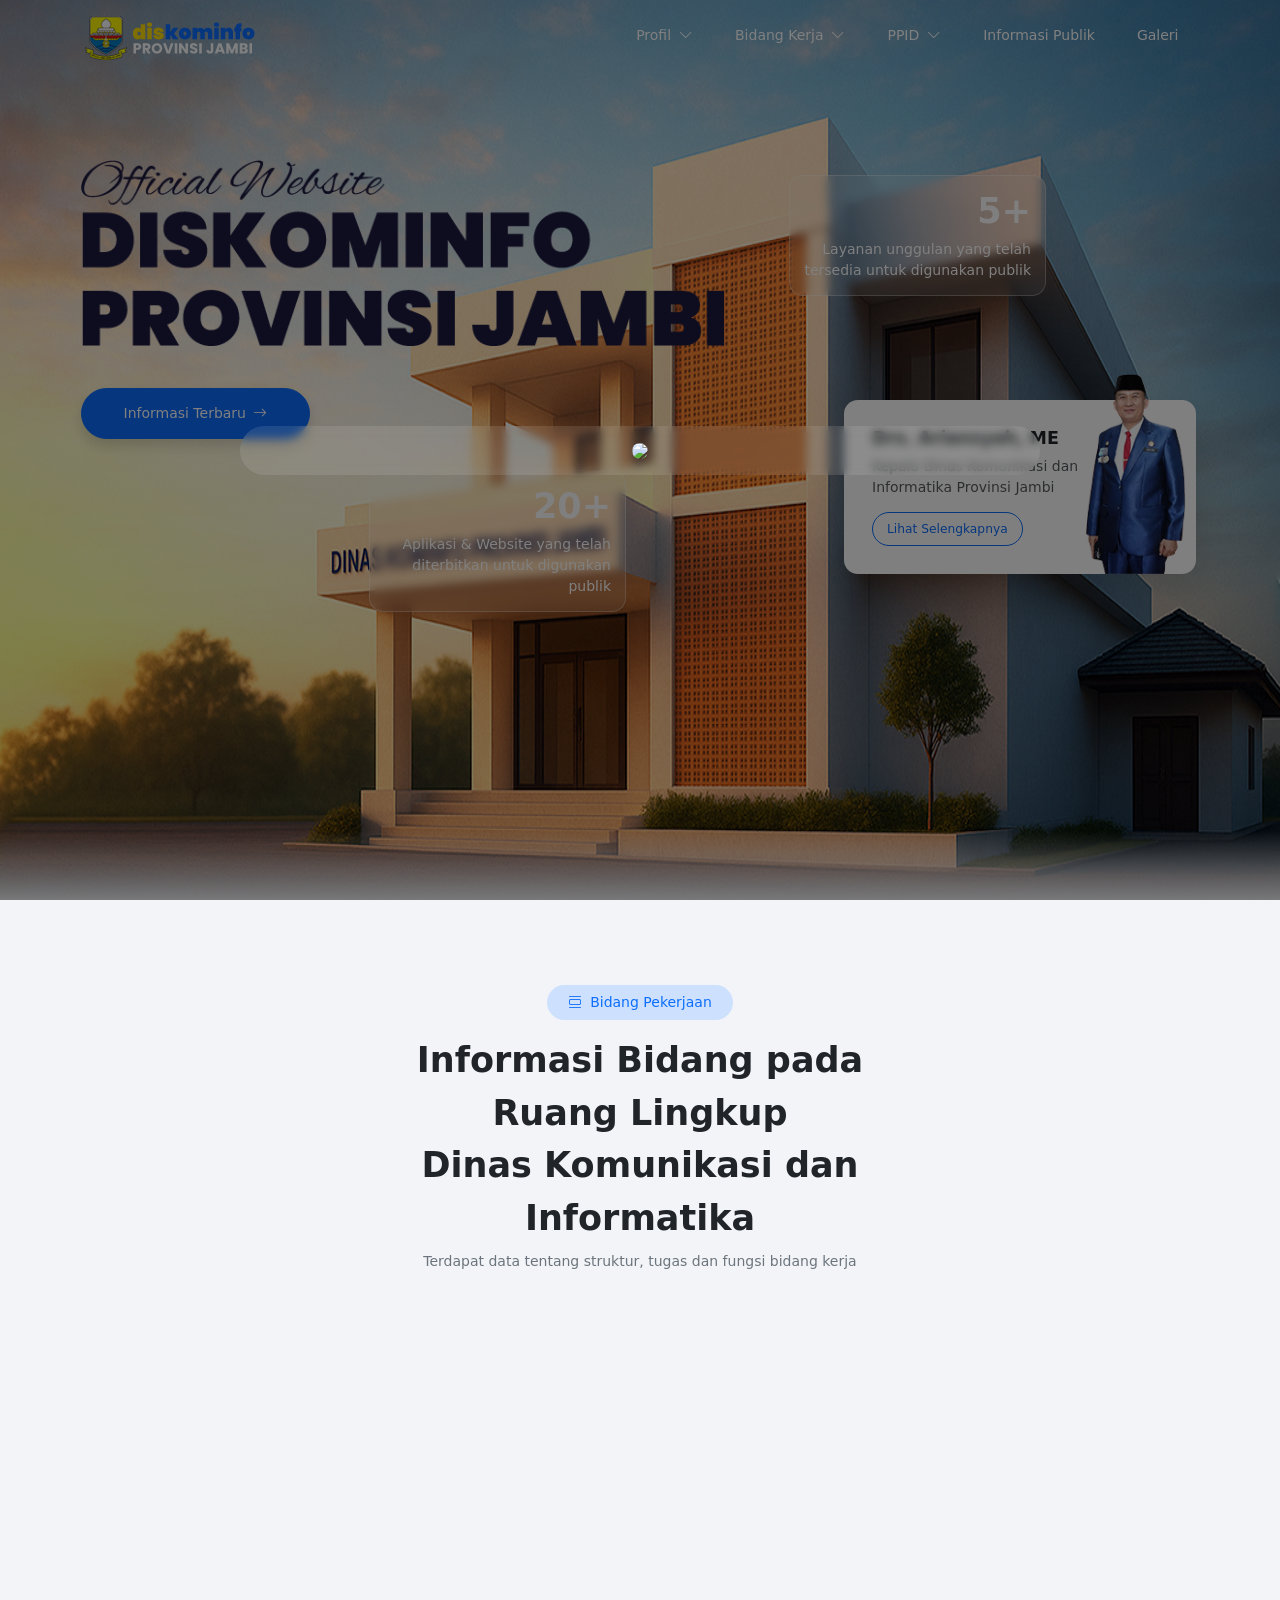
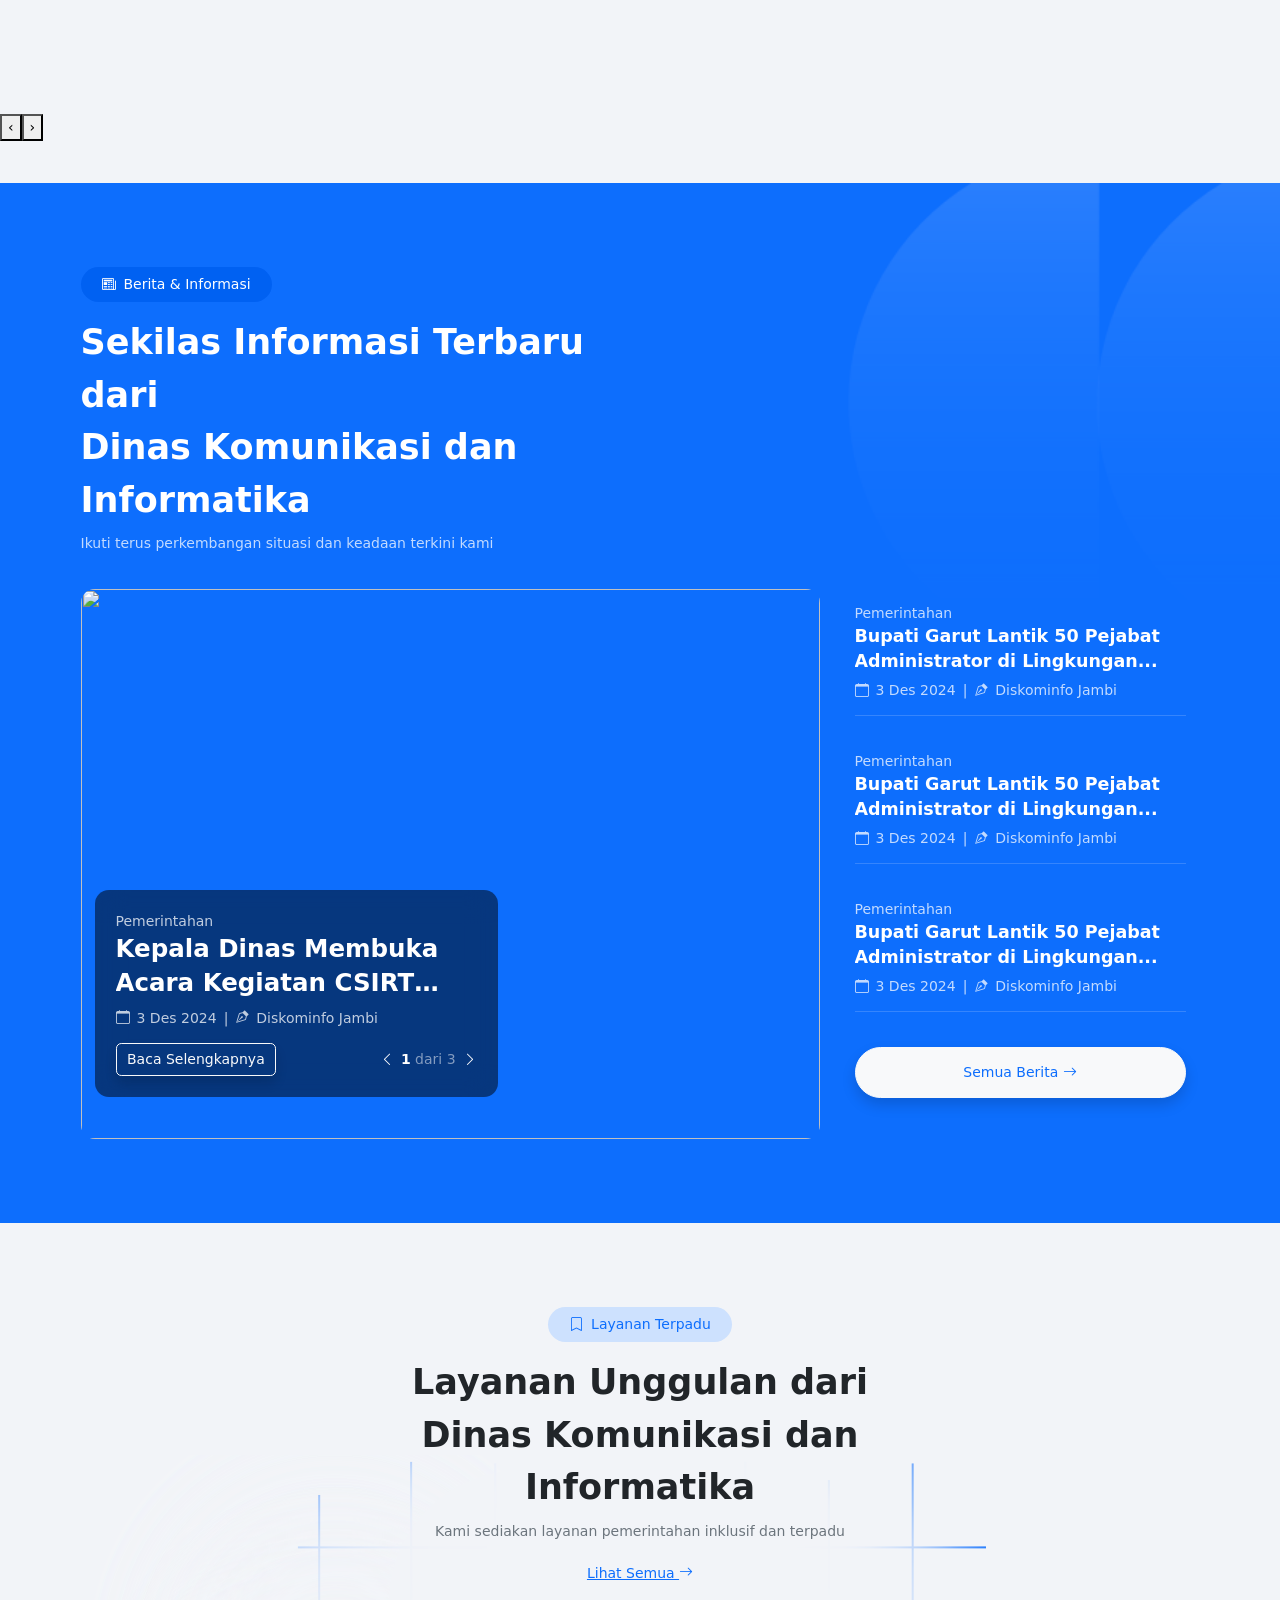
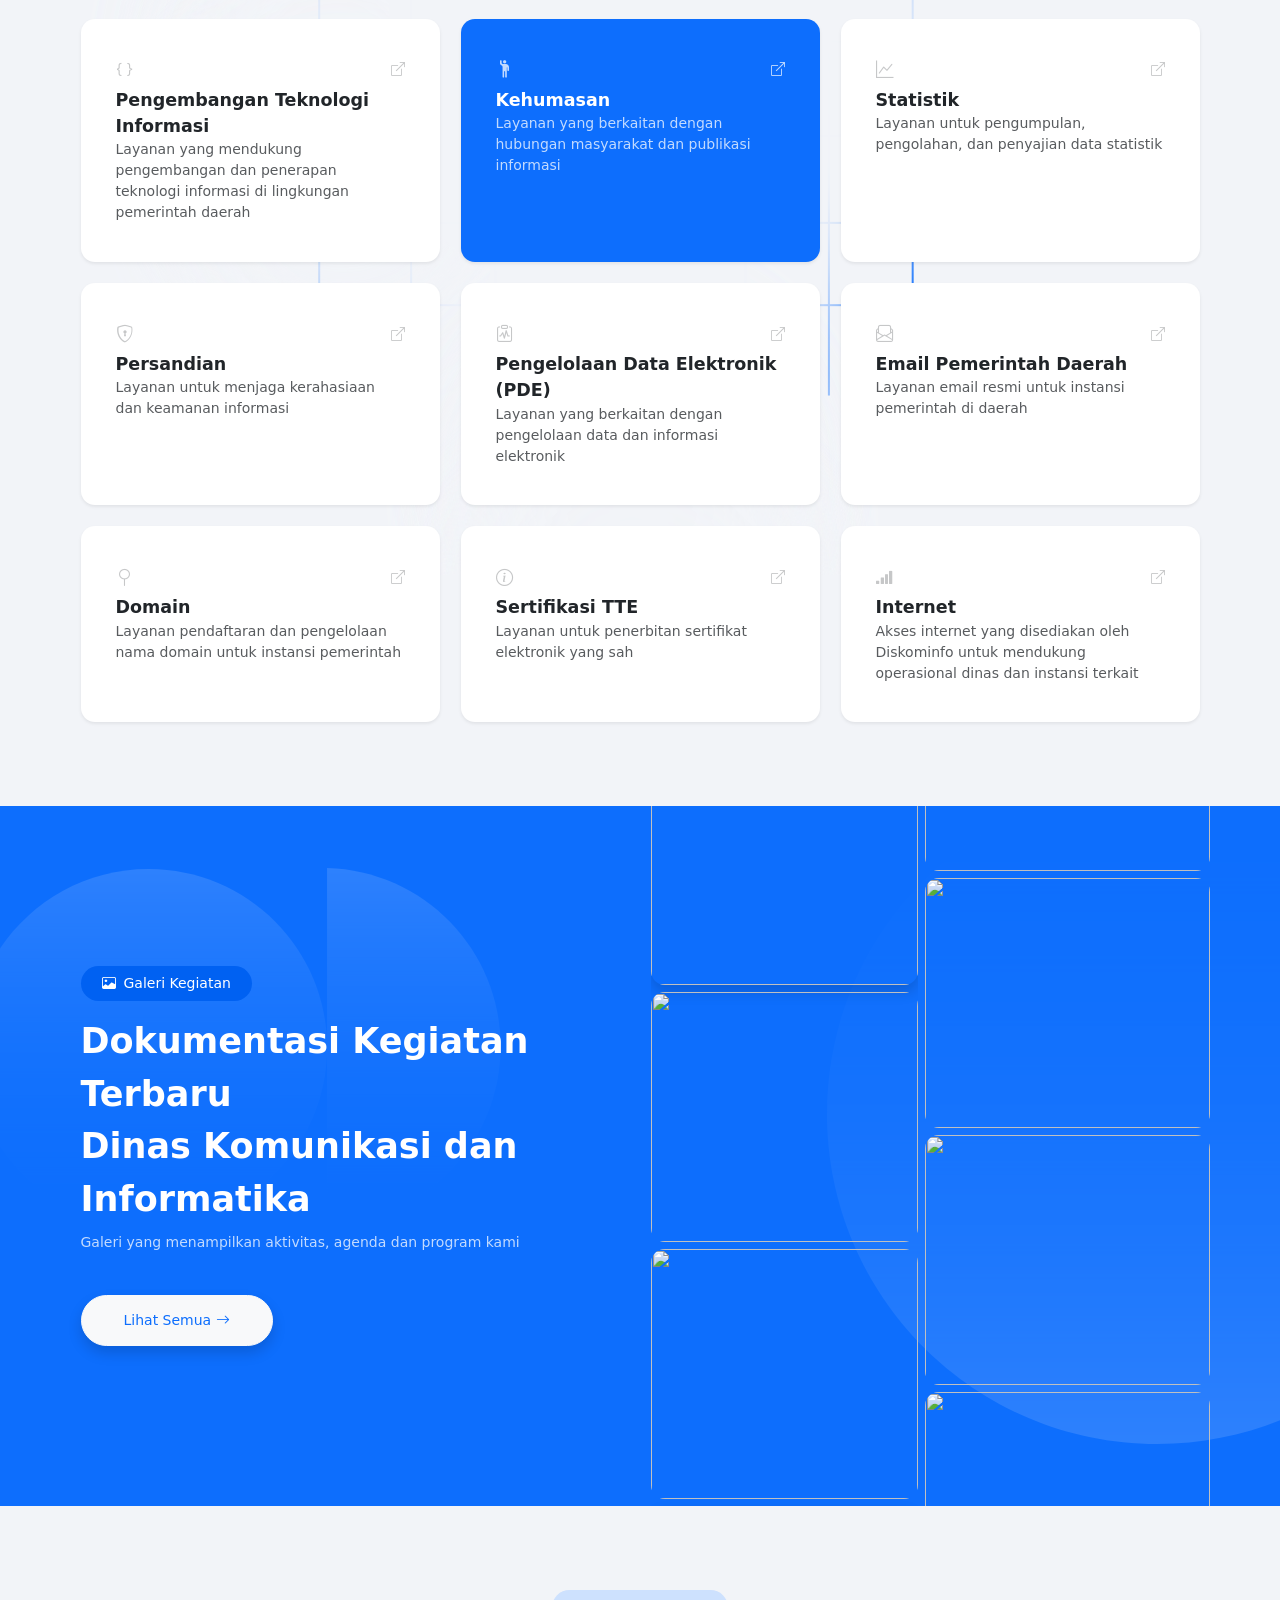
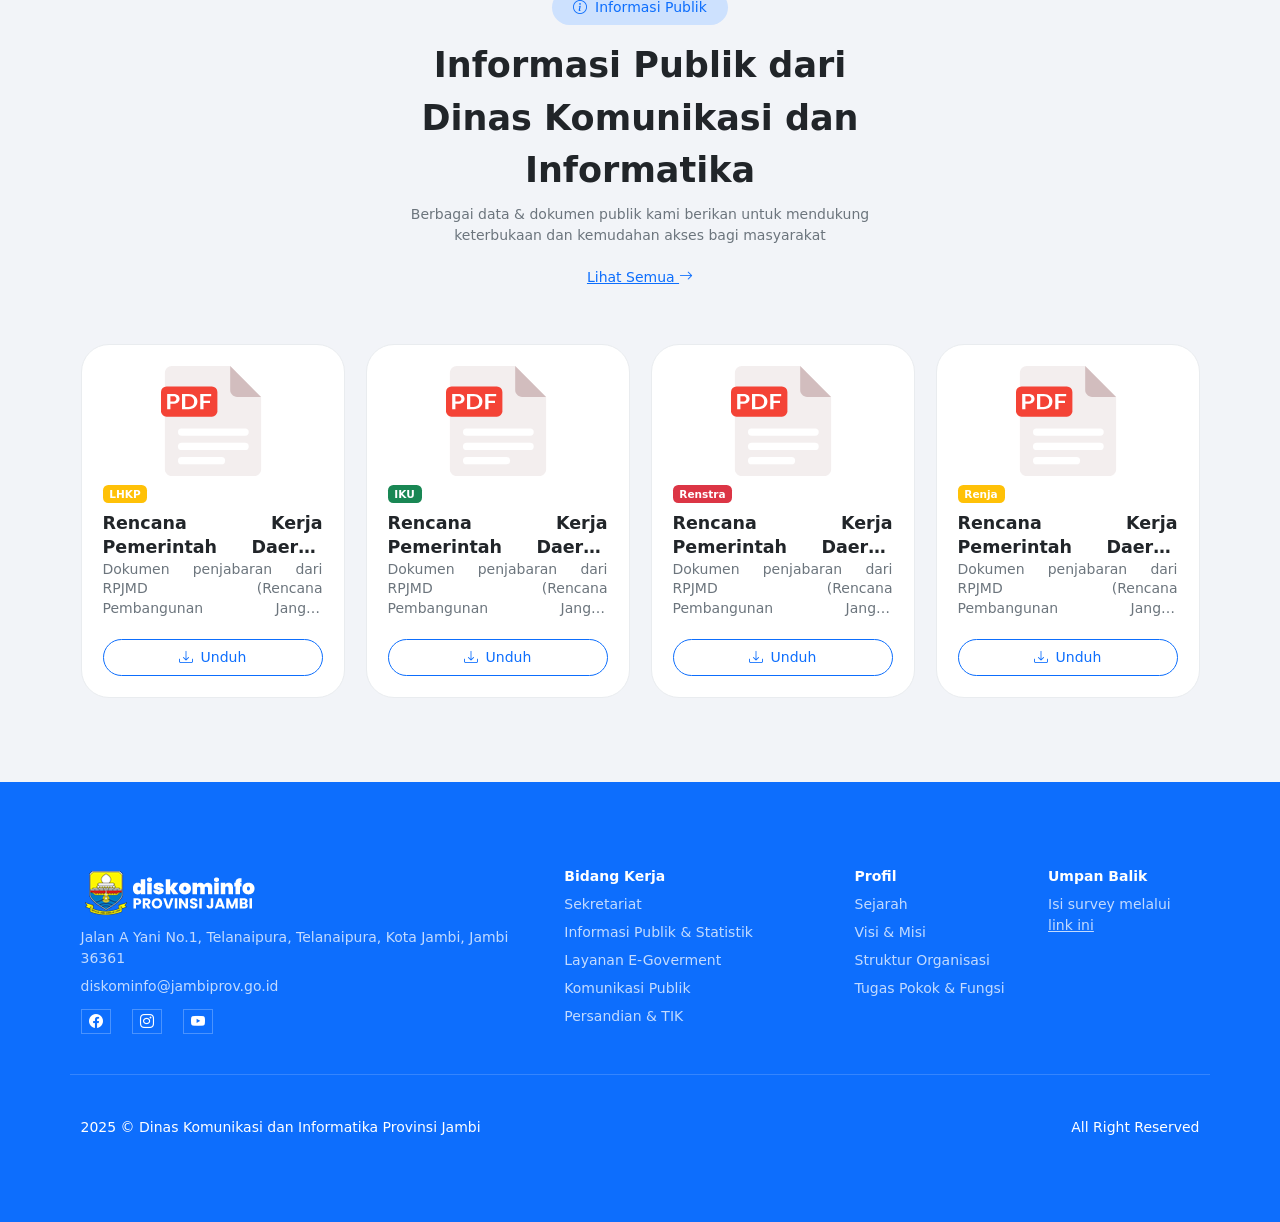
==== commit 8377fe6a: "Update index.html testing pull" ====
--- a/versi2/index.html
+++ b/versi2/index.html
@@ -48,7 +48,7 @@
           <li class="nav-item dropdown">
             <a class="nav-link px-md-4 px-0 text-white" data-bs-toggle="dropdown" href="#" role="button" aria-expanded="false">Profil <i class="ps-1 bi bi-chevron-down"></i></a>
             <ul class="dropdown-menu px-lg-2 rounded-3" style="border: 1px solid #e6e6e6;">
-              <li class="py-lg-2" style="border-bottom: 1px solid #e6e6e6;"><a class="dropdown-item" href="#">Sejarah</a></li>
+              <li class="py-lg-2" style="border-bottom: 1px solid #e6e6e6;"><a class="dropdown-item" href="#">Sejarahddddd</a></li>
               <li class="py-lg-2" style="border-bottom: 1px solid #e6e6e6;"><a class="dropdown-item" href="#">Visi & Misi</a></li>
               <li class="py-lg-2" style="border-bottom: 1px solid #e6e6e6;"><a class="dropdown-item" href="#">Struktur Organisasi</a></li>
               <li class="py-lg-2"><a class="dropdown-item" href="#">Tugas Pokok & Fungsi</a></li>
@@ -923,4 +923,4 @@
 
 
 </body>
-</html>+</html>
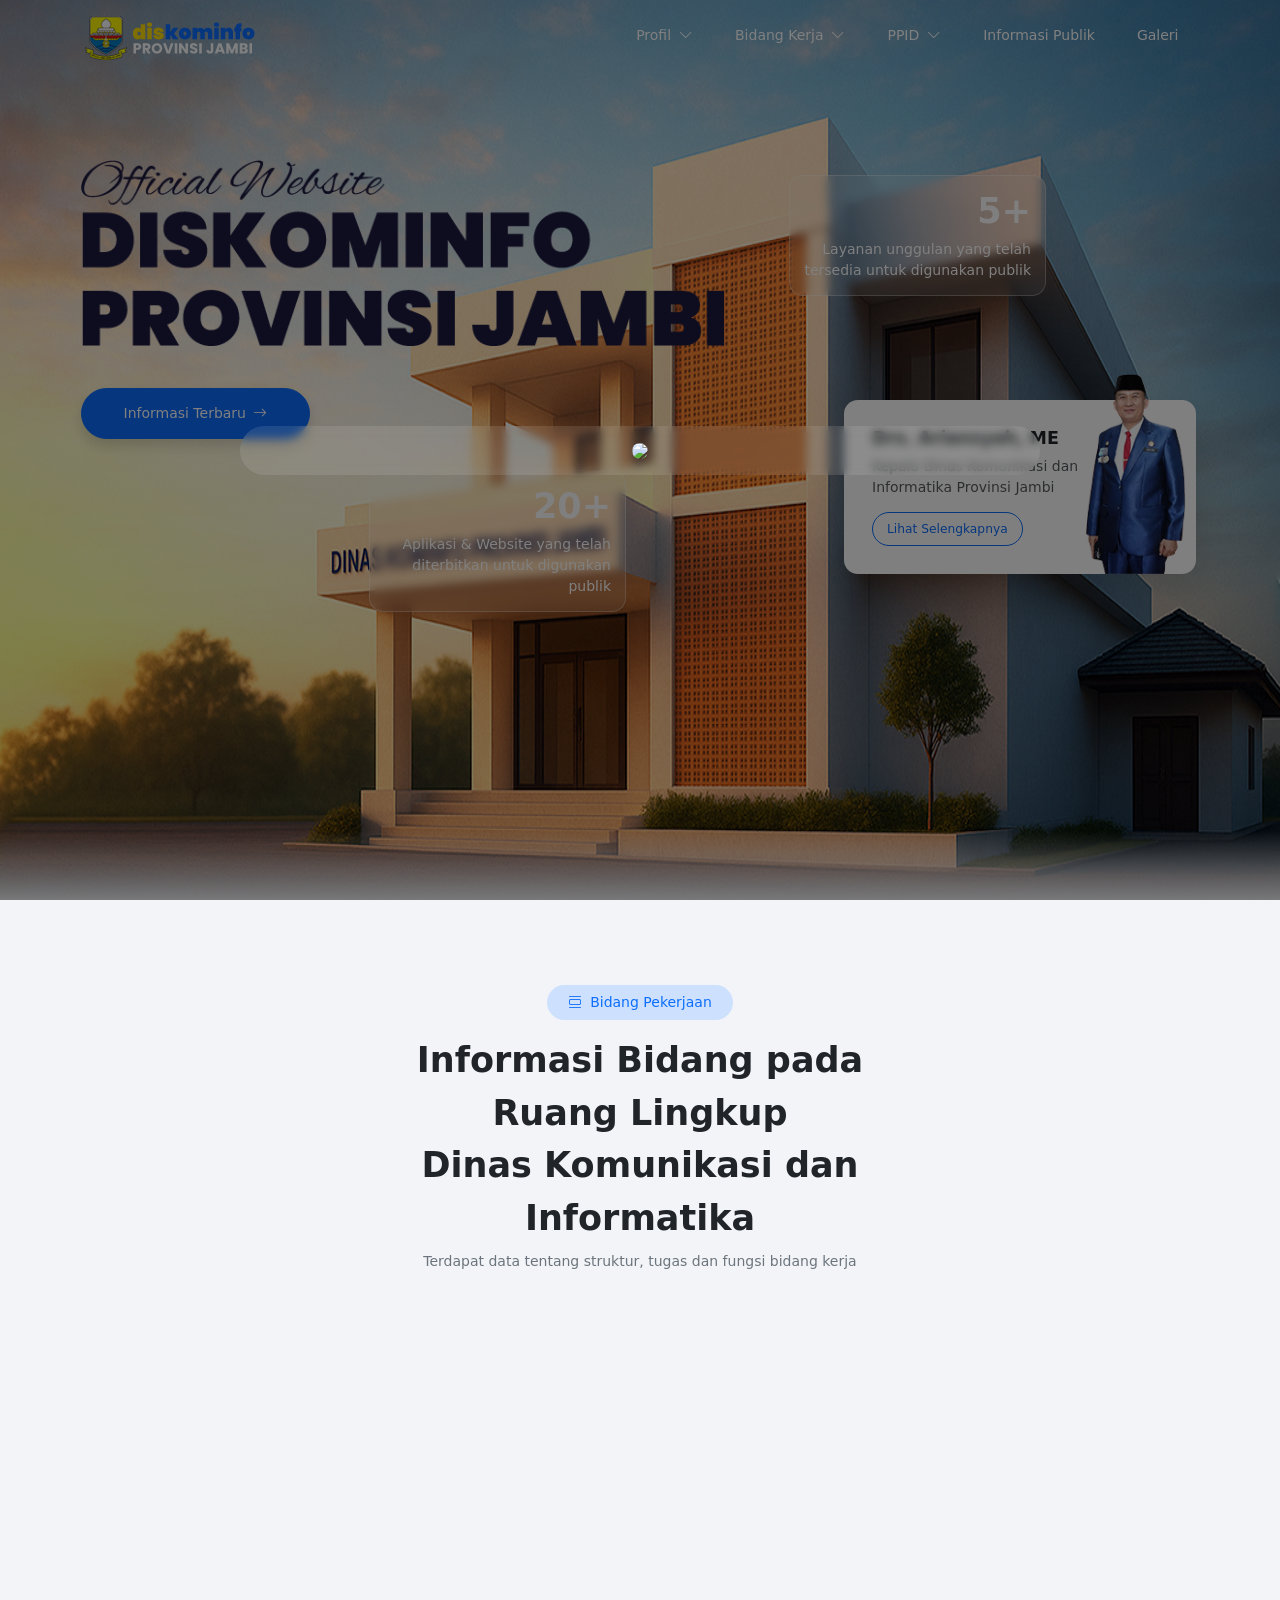
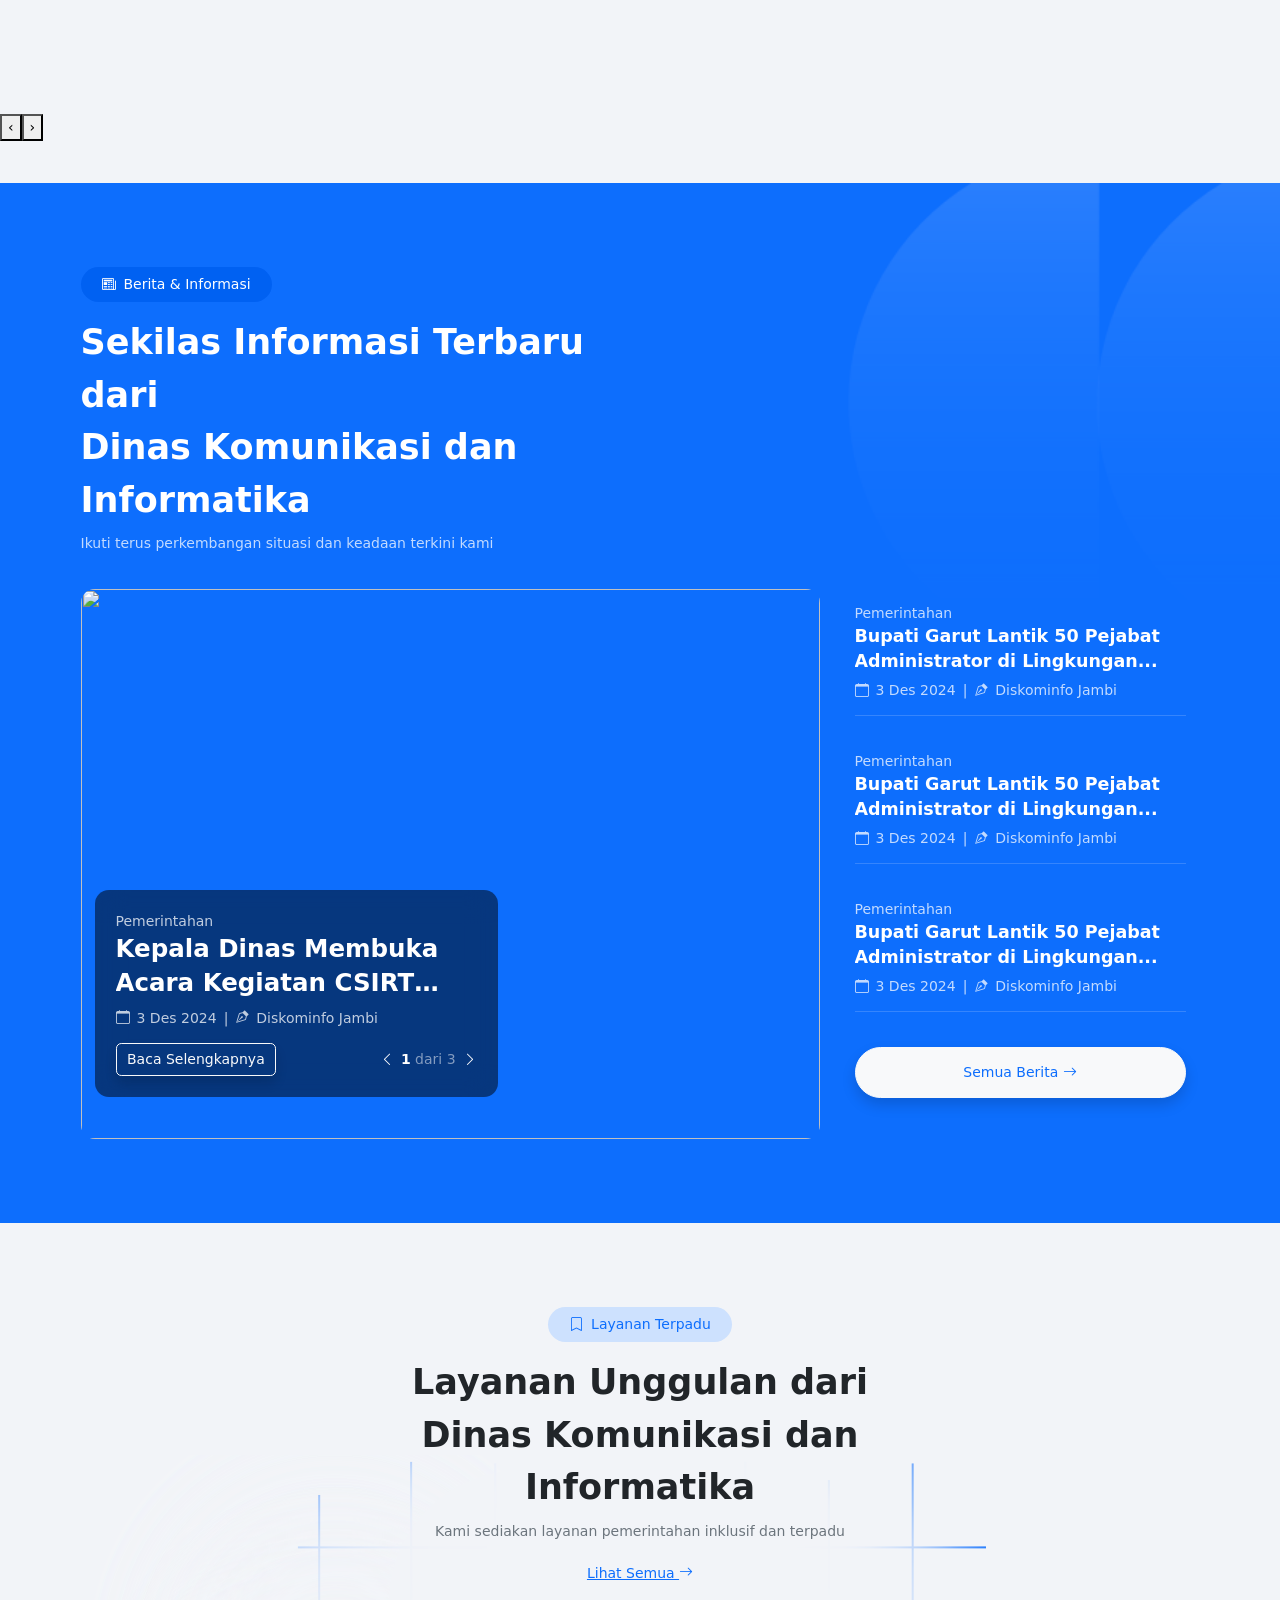
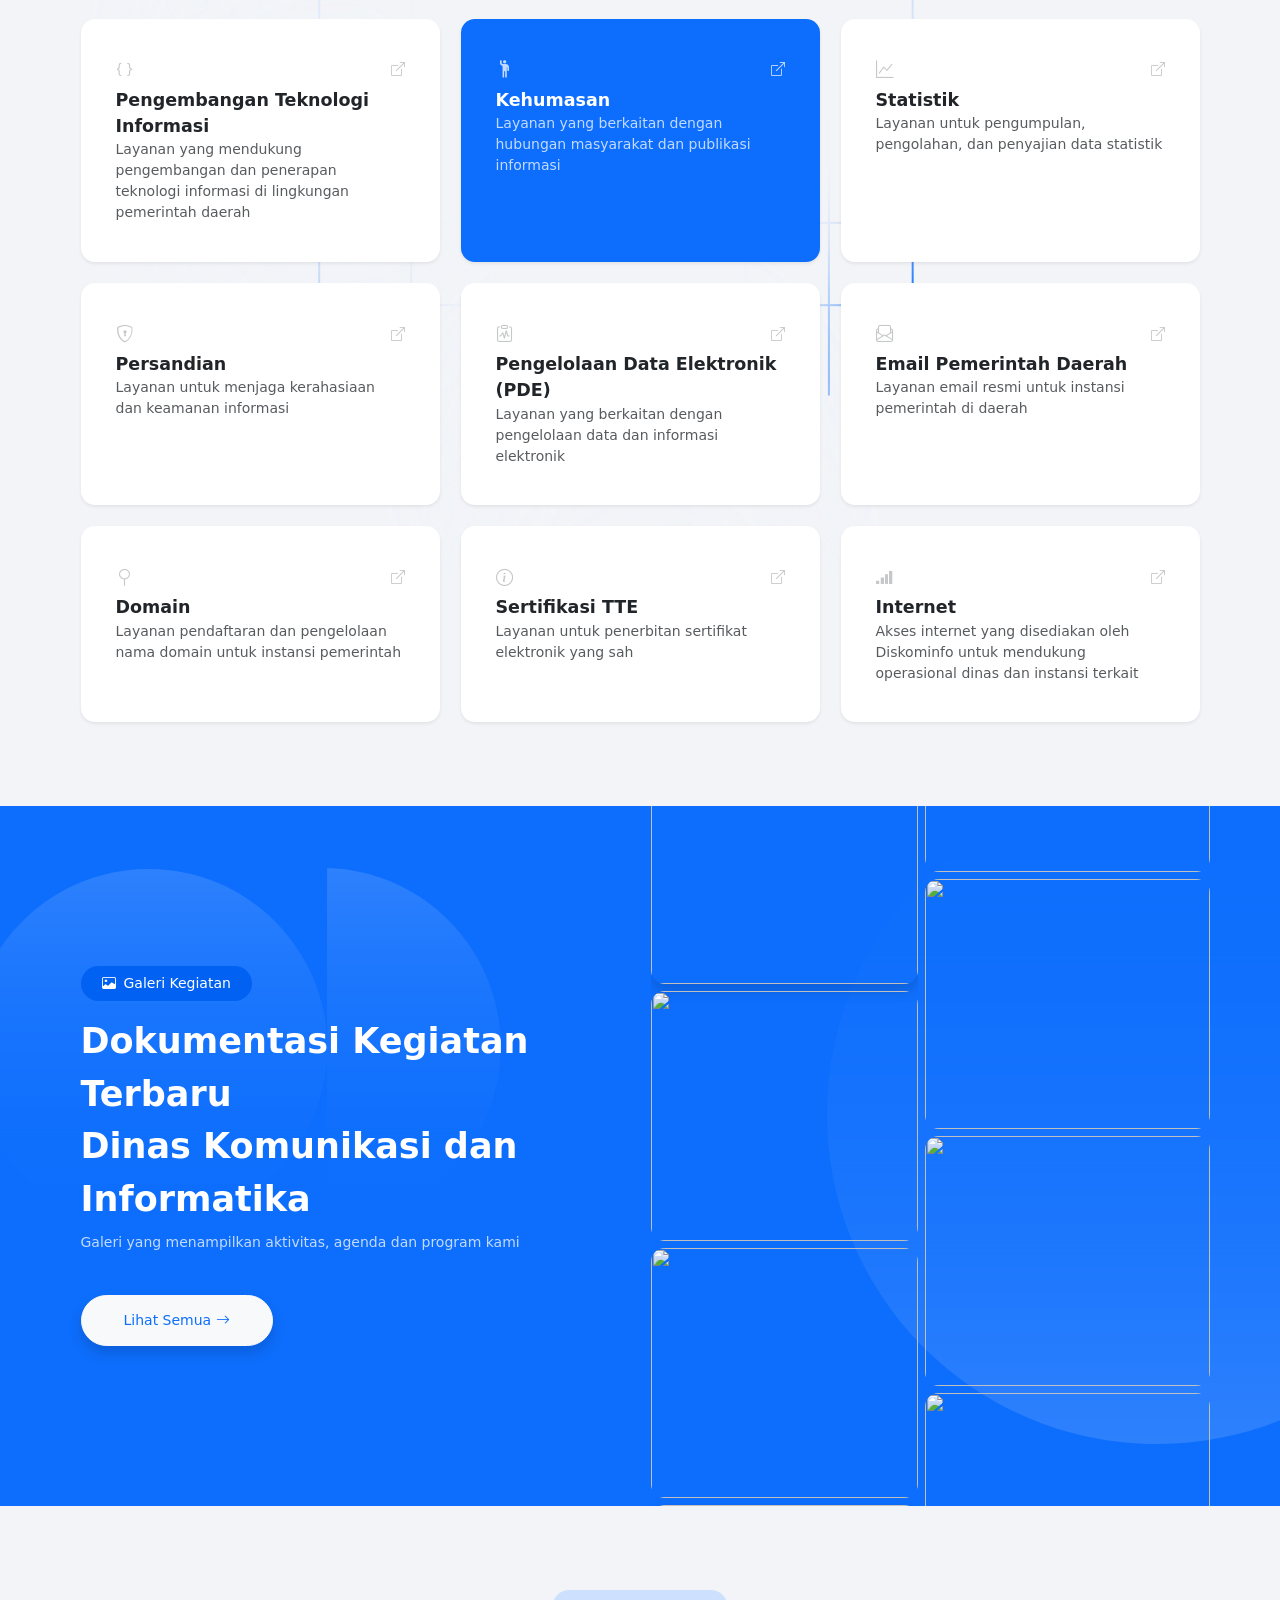
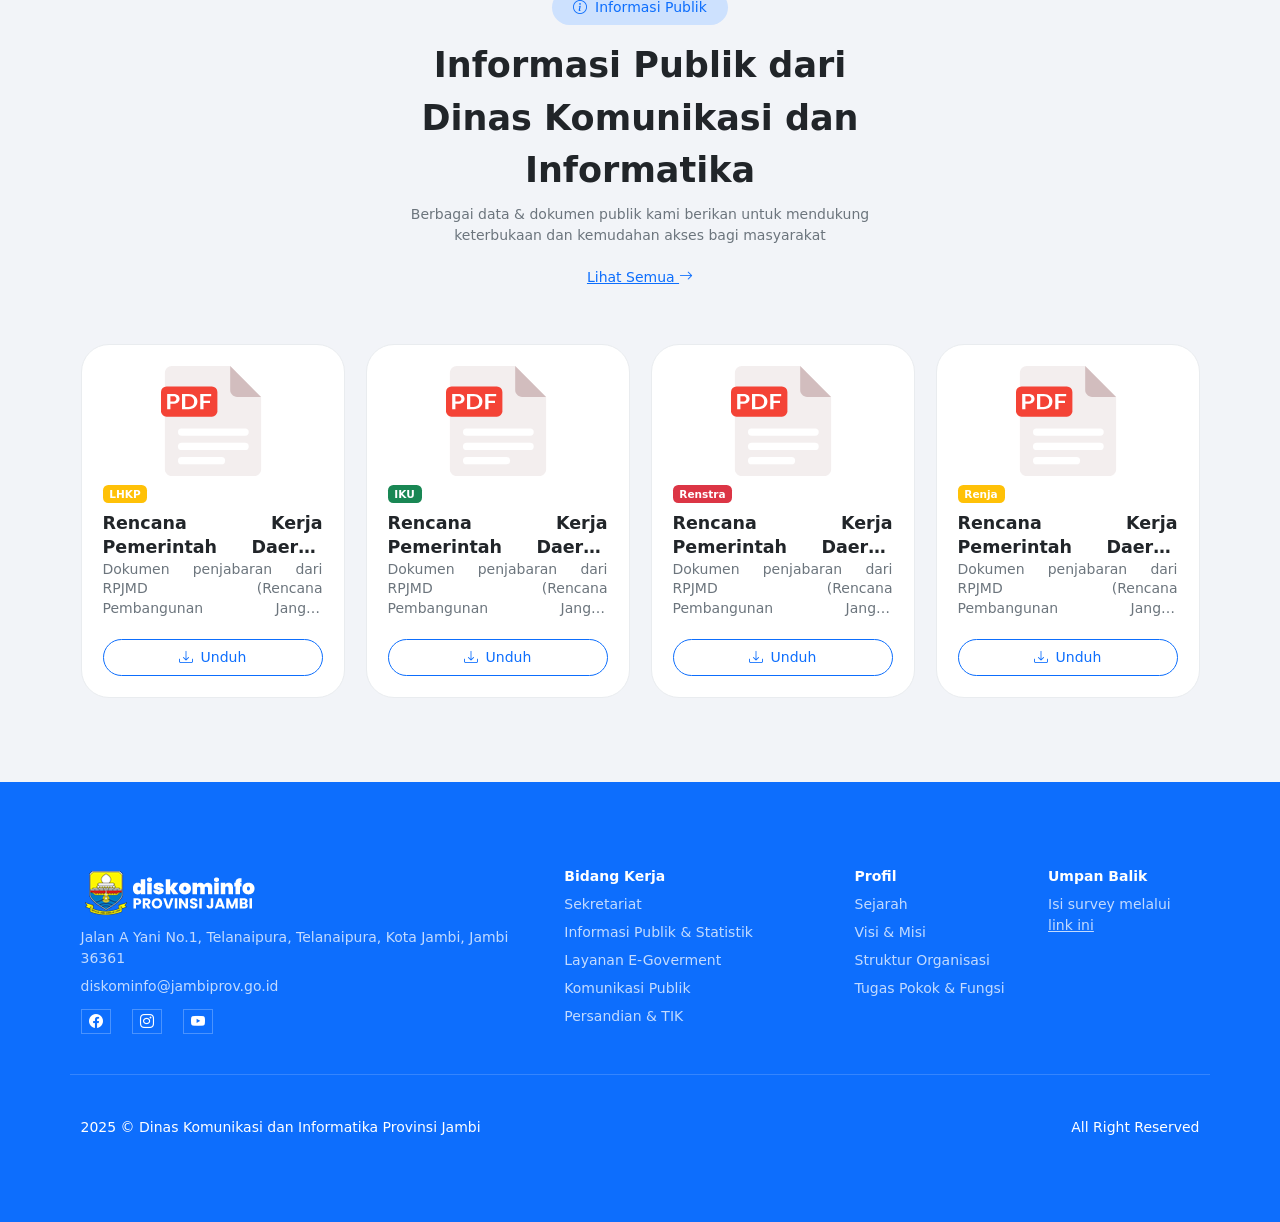
==== commit 39789103: "update baru" ====
--- a/versi2/index.html
+++ b/versi2/index.html
@@ -1,249 +1,519 @@
-<!doctype html>
+<!DOCTYPE html>
 <html lang="id">
-<head>
-  <!-- basic -->
-  <meta charset="utf-8" />
-  <meta http-equiv="X-UA-Compatible" content="IE=edge" />
-  <meta name="viewport" content="width=device-width, initial-scale=1" />
-
-  <!-- SEO -->
-  <title>Website Official - Dinas Komunikasi dan Informatika Provinsi Jambi</title>
-  <meta name="description" content="Situs resmi Dinas Komunikasi dan Informatika Provinsi Jambi — informasi, layanan, dan pengumuman resmi." />
-
-  <link rel="icon" href="../assets/images/logo-diskominfo.png" type="image/png">
-
-  <!-- Font -->
-  <link href="https://fonts.googleapis.com/css2?family=Poppins:wght@400;500;600;700;900&display=swap" rel="stylesheet">
-
-  <!-- Icon Bootstrap -->
-  <link rel="stylesheet" href="https://cdn.jsdelivr.net/npm/bootstrap-icons@1.13.1/font/bootstrap-icons.min.css">
-
-  <!-- Bootstrap -->
-  <link href="https://cdn.jsdelivr.net/npm/bootstrap@5.3.3/dist/css/bootstrap.min.css" rel="stylesheet">
-
-  <!-- Scroll Smooth -->
-  <link rel="stylesheet" href="https://cdn.jsdelivr.net/npm/locomotive-scroll/dist/locomotive-scroll.min.css">
-
-  <!-- Animasi CSS -->
-  <link rel="stylesheet" href="https://cdnjs.cloudflare.com/ajax/libs/animate.css/4.1.1/animate.min.css">
-
-  <!-- slider owl -->
-  <link rel="stylesheet" href="https://owlcarousel2.github.io/OwlCarousel2/assets/owlcarousel/assets/owl.carousel.min.css">
-  <link rel="stylesheet" href="https://owlcarousel2.github.io/OwlCarousel2/assets/owlcarousel/assets/owl.theme.default.min.css">
-
-  <!-- Style Custom -->
-  <link rel="stylesheet" type="text/css" href="../assets/css/css-versi2.css">
-</head>
-<body>
-
-  <!-- Navbar -->
-  <nav class="navbar navbar-expand-lg fixed-top">
-    <div class="container">
-      <a class="navbar-brand" href="#"><img id="logo-diskominfo" src="../assets/images/logo-diskominfo-white.png"></a>
-      <button class="navbar-toggler border-0" type="button" data-bs-toggle="collapse" data-bs-target="#navbarTogglerDemo02" aria-controls="navbarTogglerDemo02" aria-expanded="false" aria-label="Toggle navigation">
-        <i class="bi bi-text-right text-white iconmobile"></i>
-      </button>
-      <div class="collapse navbar-collapse" id="navbarTogglerDemo02">
-        <ul class="navbar-nav ms-auto">
-          <li class="nav-item dropdown">
-            <a class="nav-link px-md-4 px-0 text-white" data-bs-toggle="dropdown" href="#" role="button" aria-expanded="false">Profil <i class="ps-1 bi bi-chevron-down"></i></a>
-            <ul class="dropdown-menu px-lg-2 rounded-3" style="border: 1px solid #e6e6e6;">
-              <li class="py-lg-2" style="border-bottom: 1px solid #e6e6e6;"><a class="dropdown-item" href="#">Sejarahddddd</a></li>
-              <li class="py-lg-2" style="border-bottom: 1px solid #e6e6e6;"><a class="dropdown-item" href="#">Visi & Misi</a></li>
-              <li class="py-lg-2" style="border-bottom: 1px solid #e6e6e6;"><a class="dropdown-item" href="#">Struktur Organisasi</a></li>
-              <li class="py-lg-2"><a class="dropdown-item" href="#">Tugas Pokok & Fungsi</a></li>
-            </ul>
-          </li>
-          <li class="nav-item dropdown">
-            <a class="nav-link px-md-4 px-0 text-white" data-bs-toggle="dropdown" href="#" role="button" aria-expanded="false">Bidang Kerja <i class="ps-1 bi bi-chevron-down"></i></a>
-            <ul class="dropdown-menu px-lg-2 rounded-3" style="border: 1px solid #e6e6e6;">
-              <li class="py-lg-2" style="border-bottom: 1px solid #e6e6e6;"><a class="dropdown-item" href="#">Sekretariat</a></li>
-              <li class="py-lg-2" style="border-bottom: 1px solid #e6e6e6;"><a class="dropdown-item" href="#">Informasi Publik & Statistik</a></li>
-              <li class="py-lg-2" style="border-bottom: 1px solid #e6e6e6;"><a class="dropdown-item" href="#">Layanan E-Goverment</a></li>
-              <li class="py-lg-2" style="border-bottom: 1px solid #e6e6e6;"><a class="dropdown-item" href="#">Komunikasi Publik</a></li>
-              <li class="py-lg-2"><a class="dropdown-item" href="#">Persandian & TIK</a></li>
-            </ul>
-          </li>
-          <li class="nav-item dropdown">
-            <a class="nav-link px-md-4 px-0 text-white" data-bs-toggle="dropdown" href="#" role="button" aria-expanded="false">PPID <i class="ps-1 bi bi-chevron-down"></i></a>
-            <ul class="dropdown-menu px-lg-2 rounded-3" style="border: 1px solid #e6e6e6;">
-              <li class="py-lg-2" style="border-bottom: 1px solid #e6e6e6;"><a class="dropdown-item" href="#">Permohonan Informasi Publik</a></li>
-              <li class="py-lg-2" style="border-bottom: 1px solid #e6e6e6;"><a class="dropdown-item" href="#">Ringkasan Laporan Akses Informasi Publik</a></li>
-              <li class="py-lg-2" style="border-bottom: 1px solid #e6e6e6;"><a class="dropdown-item" href="#">Informasi Berkala</a></li>
-              <li class="py-lg-2" style="border-bottom: 1px solid #e6e6e6;"><a class="dropdown-item" href="#">Informasi Serta Merta</a></li>
-              <li class="py-lg-2"><a class="dropdown-item" href="#">Informasi Setiap Saat</a></li>
-            </ul>
-          </li>
-          <li class="nav-item">
-            <a class="nav-link px-md-4 px-0 text-white" href="#">Informasi Publik</a>
-          </li>
-          <li class="nav-item">
-            <a class="nav-link px-md-4 px-0 text-white" href="#">Galeri</a>
-          </li>
-        </ul>
+  <head>
+    <!-- basic -->
+    <meta charset="utf-8" />
+    <meta http-equiv="X-UA-Compatible" content="IE=edge" />
+    <meta name="viewport" content="width=device-width, initial-scale=1" />
+
+    <!-- SEO -->
+    <title>
+      Website Official - Dinas Komunikasi dan Informatika Provinsi Jambi
+    </title>
+    <meta
+      name="description"
+      content="Situs resmi Dinas Komunikasi dan Informatika Provinsi Jambi — informasi, layanan, dan pengumuman resmi."
+    />
+
+    <link
+      rel="icon"
+      href="../assets/images/logo-diskominfo.png"
+      type="image/png"
+    />
+
+    <!-- Font -->
+    <link
+      href="https://fonts.googleapis.com/css2?family=Poppins:wght@400;500;600;700;900&display=swap"
+      rel="stylesheet"
+    />
+
+    <!-- Icon Bootstrap -->
+    <link
+      rel="stylesheet"
+      href="https://cdn.jsdelivr.net/npm/bootstrap-icons@1.13.1/font/bootstrap-icons.min.css"
+    />
+
+    <!-- Bootstrap -->
+    <link
+      href="https://cdn.jsdelivr.net/npm/bootstrap@5.3.3/dist/css/bootstrap.min.css"
+      rel="stylesheet"
+    />
+
+    <!-- Scroll Smooth -->
+    <link
+      rel="stylesheet"
+      href="https://cdn.jsdelivr.net/npm/locomotive-scroll/dist/locomotive-scroll.min.css"
+    />
+
+    <!-- Animasi CSS -->
+    <link
+      rel="stylesheet"
+      href="https://cdnjs.cloudflare.com/ajax/libs/animate.css/4.1.1/animate.min.css"
+    />
+
+    <!-- slider owl -->
+    <link
+      rel="stylesheet"
+      href="https://owlcarousel2.github.io/OwlCarousel2/assets/owlcarousel/assets/owl.carousel.min.css"
+    />
+    <link
+      rel="stylesheet"
+      href="https://owlcarousel2.github.io/OwlCarousel2/assets/owlcarousel/assets/owl.theme.default.min.css"
+    />
+
+    <!-- Style Custom -->
+    <link
+      rel="stylesheet"
+      type="text/css"
+      href="../assets/css/css-versi2.css"
+    />
+  </head>
+  <body>
+    <!-- Navbar -->
+    <nav class="navbar navbar-expand-lg fixed-top">
+      <div class="container">
+        <a class="navbar-brand" href="#"
+          ><img
+            id="logo-diskominfo"
+            src="../assets/images/logo-diskominfo-white.png"
+        /></a>
+        <button
+          class="navbar-toggler border-0"
+          type="button"
+          data-bs-toggle="collapse"
+          data-bs-target="#navbarTogglerDemo02"
+          aria-controls="navbarTogglerDemo02"
+          aria-expanded="false"
+          aria-label="Toggle navigation"
+        >
+          <i class="bi bi-text-right text-white iconmobile"></i>
+        </button>
+        <div class="collapse navbar-collapse" id="navbarTogglerDemo02">
+          <ul class="navbar-nav ms-auto">
+            <li class="nav-item dropdown">
+              <a
+                class="nav-link px-md-4 px-0 text-white"
+                data-bs-toggle="dropdown"
+                href="#"
+                role="button"
+                aria-expanded="false"
+                >Profil <i class="ps-1 bi bi-chevron-down"></i
+              ></a>
+              <ul
+                class="dropdown-menu px-lg-2 rounded-3"
+                style="border: 1px solid #e6e6e6"
+              >
+                <li class="py-lg-2" style="border-bottom: 1px solid #e6e6e6">
+                  <a class="dropdown-item" href="#">Sejarah</a>
+                </li>
+                <li class="py-lg-2" style="border-bottom: 1px solid #e6e6e6">
+                  <a class="dropdown-item" href="#">Visi & Misi</a>
+                </li>
+                <li class="py-lg-2" style="border-bottom: 1px solid #e6e6e6">
+                  <a class="dropdown-item" href="#">Struktur Organisasi</a>
+                </li>
+                <li class="py-lg-2">
+                  <a class="dropdown-item" href="#">Tugas Pokok & Fungsi</a>
+                </li>
+              </ul>
+            </li>
+            <li class="nav-item dropdown">
+              <a
+                class="nav-link px-md-4 px-0 text-white"
+                data-bs-toggle="dropdown"
+                href="#"
+                role="button"
+                aria-expanded="false"
+                >Bidang Kerja <i class="ps-1 bi bi-chevron-down"></i
+              ></a>
+              <ul
+                class="dropdown-menu px-lg-2 rounded-3"
+                style="border: 1px solid #e6e6e6"
+              >
+                <li class="py-lg-2" style="border-bottom: 1px solid #e6e6e6">
+                  <a class="dropdown-item" href="#">Sekretariat</a>
+                </li>
+                <li class="py-lg-2" style="border-bottom: 1px solid #e6e6e6">
+                  <a class="dropdown-item" href="#"
+                    >Informasi Publik & Statistik</a
+                  >
+                </li>
+                <li class="py-lg-2" style="border-bottom: 1px solid #e6e6e6">
+                  <a class="dropdown-item" href="#">Layanan E-Goverment</a>
+                </li>
+                <li class="py-lg-2" style="border-bottom: 1px solid #e6e6e6">
+                  <a class="dropdown-item" href="#">Komunikasi Publik</a>
+                </li>
+                <li class="py-lg-2">
+                  <a class="dropdown-item" href="#">Persandian & TIK</a>
+                </li>
+              </ul>
+            </li>
+            <li class="nav-item dropdown">
+              <a
+                class="nav-link px-md-4 px-0 text-white"
+                data-bs-toggle="dropdown"
+                href="#"
+                role="button"
+                aria-expanded="false"
+                >PPID <i class="ps-1 bi bi-chevron-down"></i
+              ></a>
+              <ul
+                class="dropdown-menu px-lg-2 rounded-3"
+                style="border: 1px solid #e6e6e6"
+              >
+                <li class="py-lg-2" style="border-bottom: 1px solid #e6e6e6">
+                  <a class="dropdown-item" href="#"
+                    >Permohonan Informasi Publik</a
+                  >
+                </li>
+                <li class="py-lg-2" style="border-bottom: 1px solid #e6e6e6">
+                  <a class="dropdown-item" href="#"
+                    >Ringkasan Laporan Akses Informasi Publik</a
+                  >
+                </li>
+                <li class="py-lg-2" style="border-bottom: 1px solid #e6e6e6">
+                  <a class="dropdown-item" href="#">Informasi Berkala</a>
+                </li>
+                <li class="py-lg-2" style="border-bottom: 1px solid #e6e6e6">
+                  <a class="dropdown-item" href="#">Informasi Serta Merta</a>
+                </li>
+                <li class="py-lg-2">
+                  <a class="dropdown-item" href="#">Informasi Setiap Saat</a>
+                </li>
+              </ul>
+            </li>
+            <li class="nav-item">
+              <a class="nav-link px-md-4 px-0 text-white" href="#"
+                >Informasi Publik</a
+              >
+            </li>
+            <li class="nav-item">
+              <a class="nav-link px-md-4 px-0 text-white" href="#">Galeri</a>
+            </li>
+          </ul>
+        </div>
       </div>
-    </div>
-  </nav>
-
-  <!-- Halaman utama -->
-  <div class="container-fluid position-relative px-0 pb-5" style="background-color: #F2F4F8;">
-    <!-- Gambar Background -->
-    <img src="../assets/images/kantor-diskominfo.png" class="index-img-1 w-100 vh-100">
-
-    <!-- Semua konten rata di dalam container -->
-    <div class="container position-absolute top-0 start-50 translate-middle-x text-white z-1 py-5">
-      <div class="row">
-        <div class="col-12 col-md-7 position-absolute" style="top: 160px;">
-          <img src="../assets/images/heading-1.png" class="w-100">
-          <div class="pt-5">
-            <a href="#" class="shadow btn btn-primary rounded-pill px-5 py-3">
-              <div class="d-flex align-items-center justify-content-center">
-                <span class="pe-2 text-white">Informasi Terbaru</span>
-                <i class="bi bi-arrow-right text-white"></i>
-              </div>
-            </a>
+    </nav>
+
+    <!-- Halaman utama -->
+    <div
+      class="container-fluid position-relative px-0 pb-5"
+      style="background-color: #f2f4f8"
+    >
+      <!-- Gambar Background -->
+      <img
+        src="../assets/images/kantor-diskominfo.png"
+        class="index-img-1 w-100 vh-100"
+      />
+
+      <!-- Semua konten rata di dalam container -->
+      <div
+        class="container position-absolute top-0 start-50 translate-middle-x text-white z-1 py-5"
+      >
+        <div class="row">
+          <div class="col-12 col-md-7 position-absolute" style="top: 160px">
+            <img src="../assets/images/heading-1.png" class="w-100" />
+            <div class="pt-5">
+              <a href="#" class="shadow btn btn-primary rounded-pill px-5 py-3">
+                <div class="d-flex align-items-center justify-content-center">
+                  <span class="pe-2 text-white">Informasi Terbaru</span>
+                  <i class="bi bi-arrow-right text-white"></i>
+                </div>
+              </a>
+            </div>
+          </div>
+        </div>
+
+        <div
+          class="d-none d-md-block col-12 col-md-3 col-lg-3 px-3 position-absolute"
+          style="top: 175px; right: 150px"
+        >
+          <div
+            class="card rounded-4"
+            style="
+              background: rgba(255, 255, 255, 0.1);
+              backdrop-filter: blur(5px);
+              border: 1px solid rgba(255, 255, 255, 0.3);
+            "
+          >
+            <div class="card-body text-end">
+              <h5 class="card-title fs-1 text-white fw-bold">5+</h5>
+              <p class="card-text text-white" style="font-weight: 100">
+                Layanan unggulan yang telah tersedia untuk digunakan publik
+              </p>
+            </div>
+          </div>
+        </div>
+
+        <div
+          class="d-none d-md-block col-12 col-md-3 col-lg-3 px-3 position-absolute"
+          style="top: 470px; left: 25%"
+        >
+          <div
+            class="card rounded-4"
+            style="
+              background: rgba(255, 255, 255, 0.1);
+              backdrop-filter: blur(5px);
+              border: 1px solid rgba(255, 255, 255, 0.3);
+            "
+          >
+            <div class="card-body text-end">
+              <h5 class="card-title fs-1 text-white fw-bold">20+</h5>
+              <p class="card-text text-white" style="font-weight: 100">
+                Aplikasi & Website yang telah diterbitkan untuk digunakan publik
+              </p>
+            </div>
+          </div>
+        </div>
+
+        <div
+          class="col-12 col-md-4 col-lg-4 px-3 position-absolute"
+          style="top: 400px; right: 0"
+        >
+          <div
+            class="card rounded-4 shadow-lg border-0 position-relative overflow-visible"
+          >
+            <div class="card-body d-flex align-items-center">
+              <div class="p-3">
+                <h5 class="card-title fw-bold">Drs. Ariansyah, ME</h5>
+                <p class="card-text opacity-75">
+                  Kepala Dinas Komunikasi dan <br class="d-none d-md-block" />
+                  Informatika Provinsi Jambi
+                </p>
+                <a
+                  href="#"
+                  class="btn btn-sm btn-outline-primary rounded-pill py-2 px-3"
+                  >Lihat Selengkapnya</a
+                >
+              </div>
+
+              <!-- Gambar keluar dari card -->
+              <img
+                src="../assets/images/kadis-kominfo.png"
+                class="position-absolute"
+                style="height: 200px; right: 10px; bottom: 0"
+              />
+            </div>
           </div>
         </div>
       </div>
 
-      <div class="d-none d-md-block col-12 col-md-3 col-lg-3 px-3 position-absolute" style="top: 175px; right: 150px;">
-        <div class="card rounded-4" style="background: rgba(255, 255, 255, 0.1); backdrop-filter: blur(5px); border: 1px solid rgba(255, 255, 255, 0.3);">
-          <div class="card-body text-end">
-            <h5 class="card-title fs-1 text-white fw-bold">5+</h5>
-            <p class="card-text text-white" style="font-weight: 100;">Layanan unggulan yang telah tersedia untuk digunakan publik</p>
-          </div>
-        </div>
+      <!-- Gradient putih lembut di bawah gambar hero -->
+      <div
+        class="position-relative"
+        style="height: 70px; margin-top: -69px; z-index: 2"
+      >
+        <div
+          class="position-absolute bottom-0 start-0 w-100 h-100"
+          style="
+            background: linear-gradient(
+              to bottom,
+              rgba(255, 255, 255, 0) 0%,
+              #f2f4f8 100%
+            );
+          "
+        ></div>
       </div>
 
-      <div class="d-none d-md-block col-12 col-md-3 col-lg-3 px-3 position-absolute" style="top: 470px; left: 25%;">
-        <div class="card rounded-4" style="background: rgba(255, 255, 255, 0.1); backdrop-filter: blur(5px); border: 1px solid rgba(255, 255, 255, 0.3);">
-          <div class="card-body text-end">
-            <h5 class="card-title fs-1 text-white fw-bold">20+</h5>
-            <p class="card-text text-white" style="font-weight: 100;">Aplikasi & Website yang telah diterbitkan untuk digunakan publik</p>
+      <!-- Judul bidang kerja -->
+      <div class="container py-5">
+        <div class="row justify-content-center pt-5">
+          <div class="col-lg-6 col-12 text-center pb-3">
+            <div class="d-flex justify-content-center align-items-center">
+              <span
+                class="text-primary rounded-pill px-4 py-2"
+                style="background-color: #cde1fe"
+                ><i class="bi bi-view-list text-primary pe-1"></i> Bidang
+                Pekerjaan</span
+              >
+            </div>
+            <div class="fs-1 fw-bold lh-2 pt-3 pb-2">
+              Informasi Bidang pada Ruang Lingkup
+              <br class="d-none d-md-block" />
+              Dinas Komunikasi dan Informatika
+            </div>
+            <div class="text-secondary">
+              Terdapat data tentang struktur, tugas dan fungsi bidang kerja
+            </div>
           </div>
         </div>
       </div>
 
-      <div class="col-12 col-md-4 col-lg-4 px-3 position-absolute" style="top: 400px; right: 0;">
-        <div class="card rounded-4 shadow-lg border-0 position-relative overflow-visible">
-          <div class="card-body d-flex align-items-center">
-            <div class="p-3">
-              <h5 class="card-title fw-bold">Drs. Ariansyah, ME</h5>
-              <p class="card-text opacity-75">Kepala Dinas Komunikasi dan <br class="d-none d-md-block"> Informatika Provinsi Jambi</p>
-              <a href="#" class="btn btn-sm btn-outline-primary rounded-pill py-2 px-3">Lihat Selengkapnya</a>
-            </div>
-
-            <!-- Gambar keluar dari card -->
-            <img src="../assets/images/kadis-kominfo.png" class="position-absolute" style="height: 200px; right: 10px; bottom: 0;">
+      <!-- Isi bidang kerja -->
+      <div class="owl-carousel owl-theme pb-5">
+        <div class="item pb-5">
+          <div class="card shadow-sm rounded-4 border-0">
+            <div class="card-body text-center">
+              <div class="fw-semibold">Sekretariat</div>
+              <div class="text-secondary pb-3">
+                Pengelolaan administrasi dan keuangan
+              </div>
+            </div>
+            <img
+              src="../assets/images/kadis-kominfo.png"
+              class="mx-auto d-block object-fit-contain"
+              style="width: 100px; height: 200px"
+            />
+          </div>
+        </div>
+        <div class="item pb-5">
+          <div class="card shadow-sm rounded-4 border-0">
+            <div class="card-body text-center">
+              <div class="fw-semibold">Informasi Publik & Statistik</div>
+              <div class="text-secondary pb-3">
+                Data publik dan transparansi informasi
+              </div>
+            </div>
+            <img
+              src="../assets/images/kadis-kominfo.png"
+              class="mx-auto d-block object-fit-contain"
+              style="width: 100px; height: 200px"
+            />
+          </div>
+        </div>
+        <div class="item pb-5">
+          <div class="card shadow-sm rounded-4 border-0">
+            <div class="card-body text-center">
+              <div class="fw-semibold">Layanan E-Goverment</div>
+              <div class="text-secondary pb-3">
+                Transformasi layanan digital pemerintah
+              </div>
+            </div>
+            <img
+              src="../assets/images/kadis-kominfo.png"
+              class="mx-auto d-block object-fit-contain"
+              style="width: 100px; height: 200px"
+            />
+          </div>
+        </div>
+        <div class="item pb-5">
+          <div class="card shadow-sm rounded-4 border-0">
+            <div class="card-body text-center">
+              <div class="fw-semibold">Komunikasi Publik</div>
+              <div class="text-secondary pb-3">
+                Publikasi dan hubungan masyarakat
+              </div>
+            </div>
+            <img
+              src="../assets/images/kadis-kominfo.png"
+              class="mx-auto d-block object-fit-contain"
+              style="width: 100px; height: 200px"
+            />
+          </div>
+        </div>
+        <div class="item pb-5">
+          <div class="card shadow-sm rounded-4 border-0">
+            <div class="card-body text-center">
+              <div class="fw-semibold">Persandian & TIK</div>
+              <div class="text-secondary pb-3">
+                Keamanan data dan infrastruktur digital
+              </div>
+            </div>
+            <img
+              src="../assets/images/kadis-kominfo.png"
+              class="mx-auto d-block object-fit-contain"
+              style="width: 100px; height: 200px"
+            />
           </div>
         </div>
       </div>
-    </div>
-
-    <!-- Gradient putih lembut di bawah gambar hero -->
-    <div class="position-relative" style="height: 70px; margin-top: -69px; z-index: 2;">
-      <div class="position-absolute bottom-0 start-0 w-100 h-100" style="background: linear-gradient(to bottom, rgba(255,255,255,0) 0%, #F2F4F8 100%);">
-      </div> 
-    </div>
-
-    <!-- Judul bidang kerja -->
-    <div class="container py-5">
-      <div class="row justify-content-center pt-5">
-        <div class="col-lg-6 col-12 text-center pb-3">
-          <div class="d-flex justify-content-center align-items-center">
-            <span class="text-primary rounded-pill px-4 py-2" style="background-color: #cde1fe;"><i class="bi bi-view-list text-primary pe-1"></i> Bidang Pekerjaan</span>
-          </div>
-          <div class="fs-1 fw-bold lh-2 pt-3 pb-2">Informasi Bidang pada Ruang Lingkup <br class="d-none d-md-block"> Dinas Komunikasi dan Informatika</div>
-          <div class="text-secondary">Terdapat data tentang struktur, tugas dan fungsi bidang kerja </div>
-        </div>
-      </div>
-    </div>
-
-    <!-- Isi bidang kerja -->
-    <div class="owl-carousel owl-theme pb-5">
-      <div class="item pb-5">
-        <div class="card shadow-sm rounded-4 border-0">
-          <div class="card-body text-center">
-            <div class="fw-semibold">Sekretariat</div>
-            <div class="text-secondary pb-3">Pengelolaan administrasi dan keuangan</div>
-          </div>
-          <img src="../assets/images/kadis-kominfo.png" class="mx-auto d-block object-fit-contain" style="width: 100px; height: 200px;">
-        </div>
-      </div>
-      <div class="item pb-5">
-        <div class="card shadow-sm rounded-4 border-0">
-          <div class="card-body text-center">
-            <div class="fw-semibold">Informasi Publik & Statistik</div>
-            <div class="text-secondary pb-3">Data publik dan transparansi informasi</div>
-          </div>
-          <img src="../assets/images/kadis-kominfo.png" class="mx-auto d-block object-fit-contain" style="width: 100px; height: 200px;">
-        </div>
-      </div>
-      <div class="item pb-5">
-        <div class="card shadow-sm rounded-4 border-0">
-          <div class="card-body text-center">
-            <div class="fw-semibold">Layanan E-Goverment</div>
-            <div class="text-secondary pb-3">Transformasi layanan digital pemerintah</div>
-          </div>
-          <img src="../assets/images/kadis-kominfo.png" class="mx-auto d-block object-fit-contain" style="width: 100px; height: 200px;">
-        </div>
-      </div>
-      <div class="item pb-5">
-        <div class="card shadow-sm rounded-4 border-0">
-          <div class="card-body text-center">
-            <div class="fw-semibold">Komunikasi Publik</div>
-            <div class="text-secondary pb-3">Publikasi dan hubungan masyarakat</div>
-          </div>
-          <img src="../assets/images/kadis-kominfo.png" class="mx-auto d-block object-fit-contain" style="width: 100px; height: 200px;">
-        </div>
-      </div>
-      <div class="item pb-5">
-        <div class="card shadow-sm rounded-4 border-0">
-          <div class="card-body text-center">
-            <div class="fw-semibold">Persandian & TIK</div>
-            <div class="text-secondary pb-3">Keamanan data dan infrastruktur digital</div>
-          </div>
-          <img src="../assets/images/kadis-kominfo.png" class="mx-auto d-block object-fit-contain" style="width: 100px; height: 200px;">
-        </div>
-      </div>
-    </div>
-
-    <!-- Berita -->
-    <div style="background: url('../assets/images/bg-primary.png'); background-size: cover; background-position: center; background-repeat: no-repeat;">
-      <div class="container py-lg-5 py-4">
-        <div class="row py-lg-5 gy-4">
-          <div class="col-lg-6 col-12 pb-3">
-            <div class="d-flex align-items-center">
-              <span class="text-white rounded-pill px-4 py-2" style="background-color: #0061f2;"><i class="bi bi-newspaper pe-1"></i> Berita & Informasi</span>
-            </div>
-            <div class="fs-1 fw-bold text-white lh-2 pt-3 pb-2">Sekilas Informasi Terbaru dari <br class="d-none d-md-block"> Dinas Komunikasi dan Informatika</div>
-            <div class="text-white text-opacity-75">Ikuti terus perkembangan situasi dan keadaan terkini kami</div>
-          </div>
-          <div class="col-12 col-lg-8">
-            <div id="sliderutama" class="carousel slide carousel-fade" data-bs-ride="carousel">
-              <div class="carousel-inner">
-                <div class="carousel-item active">
-                  <img src="https://berita.situbondokab.go.id/laravel-filemanager/gambar/2/Galeri/berita_mas-rio-dorong-pemuda-jadi-penggerak-hilirisasi-ajak-umkm-jatim-bangun-jejaring-ekonomi-kuat.jpeg" class="slider-image w-100 object-fit-cover rounded-4" style="height: 550px;">
-                  <div class="carousel-caption w-100 start-0 bottom-0 pb-0 pb-lg-5 text-start">
-                    <div class="container">
-                      <div class="row">
-                        <div class="col-12 col-md-12 col-lg-7 px-0 px-lg-3">
-                          <div class="p-4 captionx-berita rounded-4">
-                            <div class="text-white text-opacity-75">Pemerintahan</div>
-                            <div class="fw-bold fs-3 text-truncate-two">Kepala Dinas Membuka Acara Kegiatan CSIRT Dalam Rangka Membangun...</div>
-                            <div class="pt-2 text-white text-opacity-75 d-flex align-items-center">
-                              <i class="bi bi-calendar"></i>
-                              <div class="px-2">3 Des 2024</div>
-                              <div class="pe-2">|</div> 
-                              <i class="bi bi-vector-pen"></i>
-                              <div class="ps-2">Diskominfo Jambi</div>
-                            </div>
-                            <div class="d-flex pt-3 justify-content-between">
-                              <a href="" class="shadow btn btn-outline-light">Baca Selengkapnya</a>
-                              <div class="d-flex align-items-center">
-                                <div><a href="" data-bs-target="#sliderutama" data-bs-slide="prev"><i class="text-white bi bi-chevron-left"></i></a></div>
-                                <div class="px-2 text-white"><font class="fw-semibold">1</font> <font class="text-white text-opacity-50">dari 3</font></div>
-                                <div><a href="" data-bs-target="#sliderutama" data-bs-slide="next"><i class="text-white bi bi-chevron-right"></i></a></div>
+
+      <!-- Berita -->
+      <div
+        style="
+          background: url('../assets/images/bg-primary.png');
+          background-size: cover;
+          background-position: center;
+          background-repeat: no-repeat;
+        "
+      >
+        <div class="container py-lg-5 py-4">
+          <div class="row py-lg-5 gy-4">
+            <div class="col-lg-6 col-12 pb-3">
+              <div class="d-flex align-items-center">
+                <span
+                  class="text-white rounded-pill px-4 py-2"
+                  style="background-color: #0061f2"
+                  ><i class="bi bi-newspaper pe-1"></i> Berita & Informasi</span
+                >
+              </div>
+              <div class="fs-1 fw-bold text-white lh-2 pt-3 pb-2">
+                Sekilas Informasi Terbaru dari <br class="d-none d-md-block" />
+                Dinas Komunikasi dan Informatika
+              </div>
+              <div class="text-white text-opacity-75">
+                Ikuti terus perkembangan situasi dan keadaan terkini kami
+              </div>
+            </div>
+            <div class="col-12 col-lg-8">
+              <div
+                id="sliderutama"
+                class="carousel slide carousel-fade"
+                data-bs-ride="carousel"
+              >
+                <div class="carousel-inner">
+                  <div class="carousel-item active">
+                    <img
+                      src="https://berita.situbondokab.go.id/laravel-filemanager/gambar/2/Galeri/berita_mas-rio-dorong-pemuda-jadi-penggerak-hilirisasi-ajak-umkm-jatim-bangun-jejaring-ekonomi-kuat.jpeg"
+                      class="slider-image w-100 object-fit-cover rounded-4"
+                      style="height: 550px"
+                    />
+                    <div
+                      class="carousel-caption w-100 start-0 bottom-0 pb-0 pb-lg-5 text-start"
+                    >
+                      <div class="container">
+                        <div class="row">
+                          <div class="col-12 col-md-12 col-lg-7 px-0 px-lg-3">
+                            <div class="p-4 captionx-berita rounded-4">
+                              <div class="text-white text-opacity-75">
+                                Pemerintahan
+                              </div>
+                              <div class="fw-bold fs-3 text-truncate-two">
+                                Kepala Dinas Membuka Acara Kegiatan CSIRT Dalam
+                                Rangka Membangun...
+                              </div>
+                              <div
+                                class="pt-2 text-white text-opacity-75 d-flex align-items-center"
+                              >
+                                <i class="bi bi-calendar"></i>
+                                <div class="px-2">3 Des 2024</div>
+                                <div class="pe-2">|</div>
+                                <i class="bi bi-vector-pen"></i>
+                                <div class="ps-2">Diskominfo Jambi</div>
+                              </div>
+                              <div class="d-flex pt-3 justify-content-between">
+                                <a href="" class="shadow btn btn-outline-light"
+                                  >Baca Selengkapnya</a
+                                >
+                                <div class="d-flex align-items-center">
+                                  <div>
+                                    <a
+                                      href=""
+                                      data-bs-target="#sliderutama"
+                                      data-bs-slide="prev"
+                                      ><i
+                                        class="text-white bi bi-chevron-left"
+                                      ></i
+                                    ></a>
+                                  </div>
+                                  <div class="px-2 text-white">
+                                    <font class="fw-semibold">1</font>
+                                    <font class="text-white text-opacity-50"
+                                      >dari 3</font
+                                    >
+                                  </div>
+                                  <div>
+                                    <a
+                                      href=""
+                                      data-bs-target="#sliderutama"
+                                      data-bs-slide="next"
+                                      ><i
+                                        class="text-white bi bi-chevron-right"
+                                      ></i
+                                    ></a>
+                                  </div>
+                                </div>
                               </div>
                             </div>
                           </div>
@@ -251,29 +521,67 @@
                       </div>
                     </div>
                   </div>
-                </div>
-                <div class="carousel-item">
-                  <img src="https://makassarkota.go.id/wp-content/uploads/2025/11/ad4a9aee-3389-4a01-b3bf-5a8a2df08f58-scaled.jpeg" class="slider-image w-100 object-fit-cover rounded-4" style="height: 550px;">
-                  <div class="carousel-caption w-100 start-0 bottom-0 pb-0 pb-lg-5 text-start">
-                    <div class="container">
-                      <div class="row">
-                        <div class="col-12 col-md-12 col-lg-7 px-0 px-lg-3">
-                          <div class="p-4 captionx-berita rounded-4">
-                            <div class="text-white text-opacity-75">Pemerintahan</div>
-                            <div class="fw-bold fs-3 text-truncate-two">PJ Gubernur Jambi Melakukan Pembekalan Untuk Instansi Terkait...</div>
-                            <div class="pt-2 text-white text-opacity-75 d-flex align-items-center">
-                              <i class="bi bi-calendar"></i>
-                              <div class="px-2">3 Des 2024</div>
-                              <div class="pe-2">|</div> 
-                              <i class="bi bi-vector-pen"></i>
-                              <div class="ps-2">Diskominfo Jambi</div>
-                            </div>
-                            <div class="d-flex pt-3 justify-content-between">
-                              <a href="" class="shadow btn btn-outline-light">Baca Selengkapnya</a>
-                              <div class="d-flex align-items-center">
-                                <div><a href="" data-bs-target="#sliderutama" data-bs-slide="prev"><i class="text-white bi bi-chevron-left"></i></a></div>
-                                <div class="px-2 text-white"><font class="fw-semibold">2</font> <font class="text-white text-opacity-50">dari 3</font></div>
-                                <div><a href="" data-bs-target="#sliderutama" data-bs-slide="next"><i class="text-white bi bi-chevron-right"></i></a></div>
+                  <div class="carousel-item">
+                    <img
+                      src="https://makassarkota.go.id/wp-content/uploads/2025/11/ad4a9aee-3389-4a01-b3bf-5a8a2df08f58-scaled.jpeg"
+                      class="slider-image w-100 object-fit-cover rounded-4"
+                      style="height: 550px"
+                    />
+                    <div
+                      class="carousel-caption w-100 start-0 bottom-0 pb-0 pb-lg-5 text-start"
+                    >
+                      <div class="container">
+                        <div class="row">
+                          <div class="col-12 col-md-12 col-lg-7 px-0 px-lg-3">
+                            <div class="p-4 captionx-berita rounded-4">
+                              <div class="text-white text-opacity-75">
+                                Pemerintahan
+                              </div>
+                              <div class="fw-bold fs-3 text-truncate-two">
+                                PJ Gubernur Jambi Melakukan Pembekalan Untuk
+                                Instansi Terkait...
+                              </div>
+                              <div
+                                class="pt-2 text-white text-opacity-75 d-flex align-items-center"
+                              >
+                                <i class="bi bi-calendar"></i>
+                                <div class="px-2">3 Des 2024</div>
+                                <div class="pe-2">|</div>
+                                <i class="bi bi-vector-pen"></i>
+                                <div class="ps-2">Diskominfo Jambi</div>
+                              </div>
+                              <div class="d-flex pt-3 justify-content-between">
+                                <a href="" class="shadow btn btn-outline-light"
+                                  >Baca Selengkapnya</a
+                                >
+                                <div class="d-flex align-items-center">
+                                  <div>
+                                    <a
+                                      href=""
+                                      data-bs-target="#sliderutama"
+                                      data-bs-slide="prev"
+                                      ><i
+                                        class="text-white bi bi-chevron-left"
+                                      ></i
+                                    ></a>
+                                  </div>
+                                  <div class="px-2 text-white">
+                                    <font class="fw-semibold">2</font>
+                                    <font class="text-white text-opacity-50"
+                                      >dari 3</font
+                                    >
+                                  </div>
+                                  <div>
+                                    <a
+                                      href=""
+                                      data-bs-target="#sliderutama"
+                                      data-bs-slide="next"
+                                      ><i
+                                        class="text-white bi bi-chevron-right"
+                                      ></i
+                                    ></a>
+                                  </div>
+                                </div>
                               </div>
                             </div>
                           </div>
@@ -281,29 +589,67 @@
                       </div>
                     </div>
                   </div>
-                </div>
-                <div class="carousel-item">
-                  <img src="https://makassarkota.go.id/wp-content/uploads/2025/11/ad4a9aee-3389-4a01-b3bf-5a8a2df08f58-scaled.jpeg" class="slider-image w-100 object-fit-cover rounded-4" style="height: 550px;">
-                  <div class="carousel-caption w-100 start-0 bottom-0 pb-0 pb-lg-5 text-start">
-                    <div class="container">
-                      <div class="row">
-                        <div class="col-12 col-md-12 col-lg-7 px-0 px-lg-3">
-                          <div class="p-4 captionx-berita rounded-4">
-                            <div class="text-white text-opacity-75">Pemerintahan</div>
-                            <div class="fw-bold fs-3 text-truncate-two">Cybersecurity Sebagai Pintu Pertama Penangkal Akses Kegiatan Hacking...</div>
-                            <div class="pt-2 text-white text-opacity-75 d-flex align-items-center">
-                              <i class="bi bi-calendar"></i>
-                              <div class="px-2">3 Des 2024</div>
-                              <div class="pe-2">|</div> 
-                              <i class="bi bi-vector-pen"></i>
-                              <div class="ps-2">Diskominfo Jambi</div>
-                            </div>
-                            <div class="d-flex pt-3 justify-content-between">
-                              <a href="" class="shadow btn btn-outline-light">Baca Selengkapnya</a>
-                              <div class="d-flex align-items-center">
-                                <div><a href="" data-bs-target="#sliderutama" data-bs-slide="prev"><i class="text-white bi bi-chevron-left"></i></a></div>
-                                <div class="px-2 text-white"><font class="fw-semibold">3</font> <font class="text-white text-opacity-50">dari 3</font></div>
-                                <div><a href="" data-bs-target="#sliderutama" data-bs-slide="next"><i class="text-white bi bi-chevron-right"></i></a></div>
+                  <div class="carousel-item">
+                    <img
+                      src="https://makassarkota.go.id/wp-content/uploads/2025/11/ad4a9aee-3389-4a01-b3bf-5a8a2df08f58-scaled.jpeg"
+                      class="slider-image w-100 object-fit-cover rounded-4"
+                      style="height: 550px"
+                    />
+                    <div
+                      class="carousel-caption w-100 start-0 bottom-0 pb-0 pb-lg-5 text-start"
+                    >
+                      <div class="container">
+                        <div class="row">
+                          <div class="col-12 col-md-12 col-lg-7 px-0 px-lg-3">
+                            <div class="p-4 captionx-berita rounded-4">
+                              <div class="text-white text-opacity-75">
+                                Pemerintahan
+                              </div>
+                              <div class="fw-bold fs-3 text-truncate-two">
+                                Cybersecurity Sebagai Pintu Pertama Penangkal
+                                Akses Kegiatan Hacking...
+                              </div>
+                              <div
+                                class="pt-2 text-white text-opacity-75 d-flex align-items-center"
+                              >
+                                <i class="bi bi-calendar"></i>
+                                <div class="px-2">3 Des 2024</div>
+                                <div class="pe-2">|</div>
+                                <i class="bi bi-vector-pen"></i>
+                                <div class="ps-2">Diskominfo Jambi</div>
+                              </div>
+                              <div class="d-flex pt-3 justify-content-between">
+                                <a href="" class="shadow btn btn-outline-light"
+                                  >Baca Selengkapnya</a
+                                >
+                                <div class="d-flex align-items-center">
+                                  <div>
+                                    <a
+                                      href=""
+                                      data-bs-target="#sliderutama"
+                                      data-bs-slide="prev"
+                                      ><i
+                                        class="text-white bi bi-chevron-left"
+                                      ></i
+                                    ></a>
+                                  </div>
+                                  <div class="px-2 text-white">
+                                    <font class="fw-semibold">3</font>
+                                    <font class="text-white text-opacity-50"
+                                      >dari 3</font
+                                    >
+                                  </div>
+                                  <div>
+                                    <a
+                                      href=""
+                                      data-bs-target="#sliderutama"
+                                      data-bs-slide="next"
+                                      ><i
+                                        class="text-white bi bi-chevron-right"
+                                      ></i
+                                    ></a>
+                                  </div>
+                                </div>
                               </div>
                             </div>
                           </div>
@@ -314,239 +660,661 @@
                 </div>
               </div>
             </div>
-          </div>
-          <div class="col-12 col-lg-4">
-            <div class="row gy-2">
-              <div class="col-12">
-                <div class="card border-0 bg-transparent">
-                  <a href="" class="card-body cardberita text-decoration-none text-white">
-                    <div class="pb-3 border-bottom" style="border-bottom-color: #3585fd !important;">
-                      <div class="d-flex justify-content-between align-items-center">
-                        <span class="text-white text-opacity-75">Pemerintahan</span>
-                        <i class="bi bi-box-arrow-up-right iconurl"></i>
+            <div class="col-12 col-lg-4">
+              <div class="row gy-2">
+                <div class="col-12">
+                  <div class="card border-0 bg-transparent">
+                    <a
+                      href=""
+                      class="card-body cardberita text-decoration-none text-white"
+                    >
+                      <div
+                        class="pb-3 border-bottom"
+                        style="border-bottom-color: #3585fd !important"
+                      >
+                        <div
+                          class="d-flex justify-content-between align-items-center"
+                        >
+                          <span class="text-white text-opacity-75"
+                            >Pemerintahan</span
+                          >
+                          <i class="bi bi-box-arrow-up-right iconurl"></i>
+                        </div>
+                        <div
+                          class="fs-5 fw-semibold cardjudul text-truncate-two"
+                        >
+                          Bupati Garut Lantik 50 Pejabat Administrator di
+                          Lingkungan...
+                        </div>
+                        <div
+                          class="text-white text-opacity-75 d-flex align-items-center pt-2"
+                        >
+                          <i class="bi bi-calendar"></i>
+                          <div class="px-2">3 Des 2024</div>
+                          <div class="pe-2">|</div>
+                          <i class="bi bi-vector-pen"></i>
+                          <div class="ps-2">Diskominfo Jambi</div>
+                        </div>
                       </div>
-                      <div class="fs-5 fw-semibold cardjudul text-truncate-two">Bupati Garut Lantik 50 Pejabat Administrator di Lingkungan...</div>
-                      <div class="text-white text-opacity-75 d-flex align-items-center pt-2">
-                        <i class="bi bi-calendar"></i>
-                        <div class="px-2">3 Des 2024</div>
-                        <div class="pe-2">|</div> 
-                        <i class="bi bi-vector-pen"></i>
-                        <div class="ps-2">Diskominfo Jambi</div>
+                    </a>
+                  </div>
+                </div>
+                <div class="col-12">
+                  <div class="card border-0 bg-transparent">
+                    <a
+                      href=""
+                      class="card-body cardberita text-decoration-none text-white"
+                    >
+                      <div
+                        class="pb-3 border-bottom"
+                        style="border-bottom-color: #3585fd !important"
+                      >
+                        <div
+                          class="d-flex justify-content-between align-items-center"
+                        >
+                          <span class="text-white text-opacity-75"
+                            >Pemerintahan</span
+                          >
+                          <i class="bi bi-box-arrow-up-right iconurl"></i>
+                        </div>
+                        <div
+                          class="fs-5 fw-semibold cardjudul text-truncate-two"
+                        >
+                          Bupati Garut Lantik 50 Pejabat Administrator di
+                          Lingkungan...
+                        </div>
+                        <div
+                          class="text-white text-opacity-75 d-flex align-items-center pt-2"
+                        >
+                          <i class="bi bi-calendar"></i>
+                          <div class="px-2">3 Des 2024</div>
+                          <div class="pe-2">|</div>
+                          <i class="bi bi-vector-pen"></i>
+                          <div class="ps-2">Diskominfo Jambi</div>
+                        </div>
+                      </div>
+                    </a>
+                  </div>
+                </div>
+                <div class="col-12">
+                  <div class="card border-0 bg-transparent">
+                    <a
+                      href=""
+                      class="card-body cardberita text-decoration-none text-white"
+                    >
+                      <div
+                        class="pb-3 border-bottom"
+                        style="border-bottom-color: #3585fd !important"
+                      >
+                        <div
+                          class="d-flex justify-content-between align-items-center"
+                        >
+                          <span class="text-white text-opacity-75"
+                            >Pemerintahan</span
+                          >
+                          <i class="bi bi-box-arrow-up-right iconurl"></i>
+                        </div>
+                        <div
+                          class="fs-5 fw-semibold cardjudul text-truncate-two"
+                        >
+                          Bupati Garut Lantik 50 Pejabat Administrator di
+                          Lingkungan...
+                        </div>
+                        <div
+                          class="text-white text-opacity-75 d-flex align-items-center pt-2"
+                        >
+                          <i class="bi bi-calendar"></i>
+                          <div class="px-2">3 Des 2024</div>
+                          <div class="pe-2">|</div>
+                          <i class="bi bi-vector-pen"></i>
+                          <div class="ps-2">Diskominfo Jambi</div>
+                        </div>
+                      </div>
+                    </a>
+                  </div>
+                </div>
+                <div class="col-lg-12">
+                  <div class="card border-0 bg-transparent">
+                    <div class="card-body">
+                      <a
+                        href=""
+                        class="shadow btn btn-light w-100 rounded-pill py-3 text-primary"
+                        >Semua Berita
+                        <i class="bi bi-arrow-right text-primary"></i
+                      ></a>
+                    </div>
+                  </div>
+                </div>
+              </div>
+            </div>
+          </div>
+        </div>
+      </div>
+
+      <!-- Layanan Unggulan -->
+      <div
+        style="
+          background: url('../assets/images/bg-layanan.png');
+          background-size: 100%;
+          background-position: center;
+          background-repeat: no-repeat;
+        "
+      >
+        <div class="container py-5">
+          <div class="row justify-content-center py-lg-5 gy-4">
+            <div class="col-lg-6 text-center col-12 pb-3">
+              <div class="d-flex justify-content-center align-items-center">
+                <span
+                  class="text-primary rounded-pill px-4 py-2"
+                  style="background-color: #cde1fe"
+                  ><i class="bi bi-bookmark pe-1"></i> Layanan Terpadu</span
+                >
+              </div>
+              <div class="fs-1 fw-bold lh-2 pt-3 pb-2">
+                Layanan Unggulan dari <br class="d-none d-md-block" />
+                Dinas Komunikasi dan Informatika
+              </div>
+              <div class="text-secondary">
+                Kami sediakan layanan pemerintahan inklusif dan terpadu
+              </div>
+              <div class="pt-4">
+                <a href="">Lihat Semua <i class="bi bi-arrow-right"></i></a>
+              </div>
+            </div>
+            <div class="col-12">
+              <div class="row g-4">
+                <div class="col-12 col-lg-4 d-flex">
+                  <a href="#" class="text-decoration-none">
+                    <div
+                      class="card border-0 rounded-4 shadow-sm card-hover layanancard h-100 w-100"
+                    >
+                      <div class="card-body">
+                        <div
+                          class="d-flex align-items-center justify-content-between pb-1"
+                        >
+                          <div>
+                            <i class="bi bi-braces layananicon fs-5"></i>
+                          </div>
+                          <div>
+                            <i class="bi bi-box-arrow-up-right layananicon"></i>
+                          </div>
+                        </div>
+                        <div class="fw-semibold layananjudul fs-5">
+                          Pengembangan Teknologi Informasi
+                        </div>
+                        <div class="layanantext">
+                          Layanan yang mendukung pengembangan dan penerapan
+                          teknologi informasi di lingkungan pemerintah daerah
+                        </div>
                       </div>
                     </div>
                   </a>
                 </div>
-              </div>
-              <div class="col-12">
-                <div class="card border-0 bg-transparent">
-                  <a href="" class="card-body cardberita text-decoration-none text-white">
-                    <div class="pb-3 border-bottom" style="border-bottom-color: #3585fd !important;">
-                      <div class="d-flex justify-content-between align-items-center">
-                        <span class="text-white text-opacity-75">Pemerintahan</span>
-                        <i class="bi bi-box-arrow-up-right iconurl"></i>
-                      </div>
-                      <div class="fs-5 fw-semibold cardjudul text-truncate-two">Bupati Garut Lantik 50 Pejabat Administrator di Lingkungan...</div>
-                      <div class="text-white text-opacity-75 d-flex align-items-center pt-2">
-                        <i class="bi bi-calendar"></i>
-                        <div class="px-2">3 Des 2024</div>
-                        <div class="pe-2">|</div> 
-                        <i class="bi bi-vector-pen"></i>
-                        <div class="ps-2">Diskominfo Jambi</div>
+                <div class="col-12 col-lg-4 d-flex">
+                  <a href="#" class="text-decoration-none">
+                    <div
+                      class="card border-0 rounded-4 shadow-sm card-hover layanancard layananactive h-100 w-100"
+                    >
+                      <div class="card-body">
+                        <div
+                          class="d-flex align-items-center justify-content-between pb-1"
+                        >
+                          <div>
+                            <i
+                              class="bi bi-person-raised-hand layananicon fs-5"
+                            ></i>
+                          </div>
+                          <div>
+                            <i class="bi bi-box-arrow-up-right layananicon"></i>
+                          </div>
+                        </div>
+                        <div class="fw-semibold layananjudul fs-5">
+                          Kehumasan
+                        </div>
+                        <div class="layanantext">
+                          Layanan yang berkaitan dengan hubungan masyarakat dan
+                          publikasi informasi
+                        </div>
                       </div>
                     </div>
                   </a>
                 </div>
-              </div>
-              <div class="col-12">
-                <div class="card border-0 bg-transparent">
-                  <a href="" class="card-body cardberita text-decoration-none text-white">
-                    <div class="pb-3 border-bottom" style="border-bottom-color: #3585fd !important;">
-                      <div class="d-flex justify-content-between align-items-center">
-                        <span class="text-white text-opacity-75">Pemerintahan</span>
-                        <i class="bi bi-box-arrow-up-right iconurl"></i>
-                      </div>
-                      <div class="fs-5 fw-semibold cardjudul text-truncate-two">Bupati Garut Lantik 50 Pejabat Administrator di Lingkungan...</div>
-                      <div class="text-white text-opacity-75 d-flex align-items-center pt-2">
-                        <i class="bi bi-calendar"></i>
-                        <div class="px-2">3 Des 2024</div>
-                        <div class="pe-2">|</div> 
-                        <i class="bi bi-vector-pen"></i>
-                        <div class="ps-2">Diskominfo Jambi</div>
+                <div class="col-12 col-lg-4 d-flex">
+                  <a href="#" class="text-decoration-none">
+                    <div
+                      class="card border-0 rounded-4 shadow-sm card-hover layanancard h-100 w-100"
+                    >
+                      <div class="card-body">
+                        <div
+                          class="d-flex align-items-center justify-content-between pb-1"
+                        >
+                          <div>
+                            <i class="bi bi-graph-up layananicon fs-5"></i>
+                          </div>
+                          <div>
+                            <i class="bi bi-box-arrow-up-right layananicon"></i>
+                          </div>
+                        </div>
+                        <div class="fw-semibold layananjudul fs-5">
+                          Statistik
+                        </div>
+                        <div class="layanantext">
+                          Layanan untuk pengumpulan, pengolahan, dan penyajian
+                          data statistik
+                        </div>
                       </div>
                     </div>
                   </a>
                 </div>
-              </div>
-              <div class="col-lg-12">
-                <div class="card border-0 bg-transparent">
-                  <div class="card-body">
-                    <a href="" class="shadow btn btn-light w-100 rounded-pill py-3 text-primary">Semua Berita <i class="bi bi-arrow-right text-primary"></i></a>
+                <div class="col-12 col-lg-4 d-flex">
+                  <a href="#" class="text-decoration-none">
+                    <div
+                      class="card border-0 rounded-4 shadow-sm card-hover layanancard h-100 w-100"
+                    >
+                      <div class="card-body">
+                        <div
+                          class="d-flex align-items-center justify-content-between pb-1"
+                        >
+                          <div>
+                            <i class="bi bi-shield-lock layananicon fs-5"></i>
+                          </div>
+                          <div>
+                            <i class="bi bi-box-arrow-up-right layananicon"></i>
+                          </div>
+                        </div>
+                        <div class="fw-semibold layananjudul fs-5">
+                          Persandian
+                        </div>
+                        <div class="layanantext">
+                          Layanan untuk menjaga kerahasiaan dan keamanan
+                          informasi
+                        </div>
+                      </div>
+                    </div>
+                  </a>
+                </div>
+                <div class="col-12 col-lg-4 d-flex">
+                  <a href="#" class="text-decoration-none">
+                    <div
+                      class="card border-0 rounded-4 shadow-sm card-hover layanancard h-100 w-100"
+                    >
+                      <div class="card-body">
+                        <div
+                          class="d-flex align-items-center justify-content-between pb-1"
+                        >
+                          <div>
+                            <i
+                              class="bi bi-clipboard-pulse layananicon fs-5"
+                            ></i>
+                          </div>
+                          <div>
+                            <i class="bi bi-box-arrow-up-right layananicon"></i>
+                          </div>
+                        </div>
+                        <div class="fw-semibold layananjudul fs-5">
+                          Pengelolaan Data Elektronik (PDE)
+                        </div>
+                        <div class="layanantext">
+                          Layanan yang berkaitan dengan pengelolaan data dan
+                          informasi elektronik
+                        </div>
+                      </div>
+                    </div>
+                  </a>
+                </div>
+                <div class="col-12 col-lg-4 d-flex">
+                  <a href="#" class="text-decoration-none">
+                    <div
+                      class="card border-0 rounded-4 shadow-sm card-hover layanancard h-100 w-100"
+                    >
+                      <div class="card-body">
+                        <div
+                          class="d-flex align-items-center justify-content-between pb-1"
+                        >
+                          <div>
+                            <i
+                              class="bi bi-envelope-paper layananicon fs-5"
+                            ></i>
+                          </div>
+                          <div>
+                            <i class="bi bi-box-arrow-up-right layananicon"></i>
+                          </div>
+                        </div>
+                        <div class="fw-semibold layananjudul fs-5">
+                          Email Pemerintah Daerah
+                        </div>
+                        <div class="layanantext">
+                          Layanan email resmi untuk instansi pemerintah di
+                          daerah
+                        </div>
+                      </div>
+                    </div>
+                  </a>
+                </div>
+                <div class="col-12 col-lg-4 d-flex">
+                  <a href="#" class="text-decoration-none">
+                    <div
+                      class="card border-0 rounded-4 shadow-sm card-hover layanancard h-100 w-100"
+                    >
+                      <div class="card-body">
+                        <div
+                          class="d-flex align-items-center justify-content-between pb-1"
+                        >
+                          <div>
+                            <i class="bi bi-gender-neuter layananicon fs-5"></i>
+                          </div>
+                          <div>
+                            <i class="bi bi-box-arrow-up-right layananicon"></i>
+                          </div>
+                        </div>
+                        <div class="fw-semibold layananjudul fs-5">Domain</div>
+                        <div class="layanantext">
+                          Layanan pendaftaran dan pengelolaan nama domain untuk
+                          instansi pemerintah
+                        </div>
+                      </div>
+                    </div>
+                  </a>
+                </div>
+                <div class="col-12 col-lg-4 d-flex">
+                  <a href="#" class="text-decoration-none">
+                    <div
+                      class="card border-0 rounded-4 shadow-sm card-hover layanancard h-100 w-100"
+                    >
+                      <div class="card-body">
+                        <div
+                          class="d-flex align-items-center justify-content-between pb-1"
+                        >
+                          <div>
+                            <i class="bi bi-info-circle layananicon fs-5"></i>
+                          </div>
+                          <div>
+                            <i class="bi bi-box-arrow-up-right layananicon"></i>
+                          </div>
+                        </div>
+                        <div class="fw-semibold layananjudul fs-5">
+                          Sertifikasi TTE
+                        </div>
+                        <div class="layanantext">
+                          Layanan untuk penerbitan sertifikat elektronik yang
+                          sah
+                        </div>
+                      </div>
+                    </div>
+                  </a>
+                </div>
+                <div class="col-12 col-lg-4 d-flex">
+                  <a href="#" class="text-decoration-none">
+                    <div
+                      class="card border-0 rounded-4 shadow-sm card-hover layanancard h-100 w-100"
+                    >
+                      <div class="card-body">
+                        <div
+                          class="d-flex align-items-center justify-content-between pb-1"
+                        >
+                          <div>
+                            <i class="bi bi-reception-4 layananicon fs-5"></i>
+                          </div>
+                          <div>
+                            <i class="bi bi-box-arrow-up-right layananicon"></i>
+                          </div>
+                        </div>
+                        <div class="fw-semibold layananjudul fs-5">
+                          Internet
+                        </div>
+                        <div class="layanantext">
+                          Akses internet yang disediakan oleh Diskominfo untuk
+                          mendukung operasional dinas dan instansi terkait
+                        </div>
+                      </div>
+                    </div>
+                  </a>
+                </div>
+              </div>
+            </div>
+          </div>
+        </div>
+      </div>
+
+      <!-- Galeri -->
+      <div
+        style="
+          background: url('../assets/images/bg-galeri.png');
+          background-size: cover;
+          background-position: center;
+          background-repeat: no-repeat;
+        "
+      >
+        <div class="container pb-3 pb-lg-0">
+          <div class="row align-items-center">
+            <div class="col-12 col-lg-6 py-lg-5 py-4">
+              <div class="d-flex align-items-center">
+                <span
+                  class="text-white rounded-pill px-4 py-2"
+                  style="background-color: #0061f2"
+                  ><i class="bi bi-image pe-1"></i> Galeri Kegiatan</span
+                >
+              </div>
+              <div class="fs-1 fw-bold text-white lh-2 pt-3 pb-2">
+                Dokumentasi Kegiatan Terbaru <br class="d-none d-md-block" />
+                Dinas Komunikasi dan Informatika
+              </div>
+              <div class="text-white text-opacity-75">
+                Galeri yang menampilkan aktivitas, agenda dan program kami
+              </div>
+              <div class="pt-lg-5 pt-3">
+                <a
+                  href=""
+                  class="shadow btn btn-light rounded-pill px-5 py-3 text-primary"
+                  >Lihat Semua <i class="bi bi-arrow-right text-primary"></i
+                ></a>
+              </div>
+            </div>
+            <div class="col-12 col-lg-6">
+              <div class="row">
+                <div class="col-12 col-lg-6 pe-lg-2">
+                  <div class="scroll-wrapper">
+                    <div class="scroll-box" id="scroll1">
+                      <div class="inner">
+                        <img
+                          src="https://cdn.medcom.id/dynamic/content/2025/11/01/1786977/VOTDydYb6z.jpeg?w=700"
+                          class="w-100 rounded-4 object-fit-cover mb-2 shadow"
+                          style="height: 250px"
+                        />
+                        <img
+                          src="https://cloud.jpnn.com/photo/arsip/normal/2025/10/12/kementerian-komunikasi-dan-digital-kemkomdigi-melalui-direkt-sie1.jpg"
+                          class="w-100 rounded-4 object-fit-cover mb-2"
+                          style="height: 250px"
+                        />
+                        <img
+                          src="https://pbs.twimg.com/media/DPER9RfVwAAxS29.jpg"
+                          class="w-100 rounded-4 object-fit-cover mb-2"
+                          style="height: 250px"
+                        />
+                      </div>
+                    </div>
                   </div>
                 </div>
+
+                <div class="col-12 col-lg-6 px-lg-0">
+                  <div class="scroll-wrapper">
+                    <div class="scroll-box" id="scroll2">
+                      <div class="inner">
+                        <img
+                          src="https://bpsdm.komdigi.go.id/uploads/pages/20250901213639-1-sept.JPG"
+                          class="w-100 rounded-4 object-fit-cover mb-2"
+                          style="height: 250px"
+                        />
+                        <img
+                          src="https://web.komdigi.go.id/resource/ZHJ1cGFsL3VzZXJzLzQ4OTYva29taW5mby1tZW50ZXJpLWJ1ZGktYXJpZS1wYWhsYXdhbi1kaWdpdGFsLTIuanBlZw=="
+                          class="w-100 rounded-4 object-fit-cover mb-2"
+                          style="height: 250px"
+                        />
+                        <img
+                          src="https://web.komdigi.go.id/resource/ZHJ1cGFsL01lbmtvbWluZm8gVU1LTSBJIFNpbmEuanBn"
+                          class="w-100 rounded-4 object-fit-cover mb-2"
+                          style="height: 250px"
+                        />
+                      </div>
+                    </div>
+                  </div>
+                </div>
               </div>
             </div>
           </div>
         </div>
       </div>
-    </div>
-
-    <!-- Layanan Unggulan -->
-    <div style="background: url('../assets/images/bg-layanan.png'); background-size: 100%; background-position: center; background-repeat: no-repeat;">
+
+      <!-- Informasi publik -->
       <div class="container py-5">
         <div class="row justify-content-center py-lg-5 gy-4">
           <div class="col-lg-6 text-center col-12 pb-3">
             <div class="d-flex justify-content-center align-items-center">
-              <span class="text-primary rounded-pill px-4 py-2" style="background-color: #cde1fe;"><i class="bi bi-bookmark pe-1"></i> Layanan Terpadu</span>
-            </div>
-            <div class="fs-1 fw-bold lh-2 pt-3 pb-2">Layanan Unggulan dari <br class="d-none d-md-block"> Dinas Komunikasi dan Informatika</div>
-            <div class="text-secondary">Kami sediakan layanan pemerintahan inklusif dan terpadu</div>
-            <div class="pt-4"><a href="">Lihat Semua <i class="bi bi-arrow-right"></i></a></div>
-          </div>
-          <div class="col-12">
-            <div class="row g-4">
-              <div class="col-12 col-lg-4 d-flex">
-                <a href="#" class="text-decoration-none">
-                  <div class="card border-0 rounded-4 shadow-sm card-hover layanancard h-100 w-100">
-                    <div class="card-body">
-                      <div class="d-flex align-items-center justify-content-between pb-1">
-                        <div><i class="bi bi-braces layananicon fs-5"></i></div>
-                        <div><i class="bi bi-box-arrow-up-right layananicon"></i></div>
-                      </div>
-                      <div class="fw-semibold layananjudul fs-5">Pengembangan Teknologi Informasi</div>
-                      <div class="layanantext">
-                        Layanan yang mendukung pengembangan dan penerapan teknologi informasi di lingkungan pemerintah daerah
-                      </div>
-                    </div>
-                  </div>
-                </a>
-              </div>
-              <div class="col-12 col-lg-4 d-flex">
-                <a href="#" class="text-decoration-none">
-                  <div class="card border-0 rounded-4 shadow-sm card-hover layanancard layananactive h-100 w-100">
-                    <div class="card-body">
-                      <div class="d-flex align-items-center justify-content-between pb-1">
-                        <div><i class="bi bi-person-raised-hand layananicon fs-5"></i></div>
-                        <div><i class="bi bi-box-arrow-up-right layananicon"></i></div>
-                      </div>
-                      <div class="fw-semibold layananjudul fs-5">Kehumasan</div>
-                      <div class="layanantext">
-                        Layanan yang berkaitan dengan hubungan masyarakat dan publikasi informasi
-                      </div>
-                    </div>
-                  </div>
-                </a>
-              </div>
-              <div class="col-12 col-lg-4 d-flex">
-                <a href="#" class="text-decoration-none">
-                  <div class="card border-0 rounded-4 shadow-sm card-hover layanancard h-100 w-100">
-                    <div class="card-body">
-                      <div class="d-flex align-items-center justify-content-between pb-1">
-                        <div><i class="bi bi-graph-up layananicon fs-5"></i></div>
-                        <div><i class="bi bi-box-arrow-up-right layananicon"></i></div>
-                      </div>
-                      <div class="fw-semibold layananjudul fs-5">Statistik</div>
-                      <div class="layanantext">
-                        Layanan untuk pengumpulan, pengolahan, dan penyajian data statistik
-                      </div>
-                    </div>
-                  </div>
-                </a>
-              </div>
-              <div class="col-12 col-lg-4 d-flex">
-                <a href="#" class="text-decoration-none">
-                  <div class="card border-0 rounded-4 shadow-sm card-hover layanancard h-100 w-100">
-                    <div class="card-body">
-                      <div class="d-flex align-items-center justify-content-between pb-1">
-                        <div><i class="bi bi-shield-lock layananicon fs-5"></i></div>
-                        <div><i class="bi bi-box-arrow-up-right layananicon"></i></div>
-                      </div>
-                      <div class="fw-semibold layananjudul fs-5">Persandian</div>
-                      <div class="layanantext">
-                        Layanan untuk menjaga kerahasiaan dan keamanan informasi
-                      </div>
-                    </div>
-                  </div>
-                </a>
-              </div>
-              <div class="col-12 col-lg-4 d-flex">
-                <a href="#" class="text-decoration-none">
-                  <div class="card border-0 rounded-4 shadow-sm card-hover layanancard h-100 w-100">
-                    <div class="card-body">
-                      <div class="d-flex align-items-center justify-content-between pb-1">
-                        <div><i class="bi bi-clipboard-pulse layananicon fs-5"></i></div>
-                        <div><i class="bi bi-box-arrow-up-right layananicon"></i></div>
-                      </div>
-                      <div class="fw-semibold layananjudul fs-5">Pengelolaan Data Elektronik (PDE)</div>
-                      <div class="layanantext">
-                        Layanan yang berkaitan dengan pengelolaan data dan informasi elektronik
-                      </div>
-                    </div>
-                  </div>
-                </a>
-              </div>
-              <div class="col-12 col-lg-4 d-flex">
-                <a href="#" class="text-decoration-none">
-                  <div class="card border-0 rounded-4 shadow-sm card-hover layanancard h-100 w-100">
-                    <div class="card-body">
-                      <div class="d-flex align-items-center justify-content-between pb-1">
-                        <div><i class="bi bi-envelope-paper layananicon fs-5"></i></div>
-                        <div><i class="bi bi-box-arrow-up-right layananicon"></i></div>
-                      </div>
-                      <div class="fw-semibold layananjudul fs-5">Email Pemerintah Daerah</div>
-                      <div class="layanantext">
-                        Layanan email resmi untuk instansi pemerintah di daerah
-                      </div>
-                    </div>
-                  </div>
-                </a>
-              </div>
-              <div class="col-12 col-lg-4 d-flex">
-                <a href="#" class="text-decoration-none">
-                  <div class="card border-0 rounded-4 shadow-sm card-hover layanancard h-100 w-100">
-                    <div class="card-body">
-                      <div class="d-flex align-items-center justify-content-between pb-1">
-                        <div><i class="bi bi-gender-neuter layananicon fs-5"></i></div>
-                        <div><i class="bi bi-box-arrow-up-right layananicon"></i></div>
-                      </div>
-                      <div class="fw-semibold layananjudul fs-5">Domain</div>
-                      <div class="layanantext">
-                        Layanan pendaftaran dan pengelolaan nama domain untuk instansi pemerintah
-                      </div>
-                    </div>
-                  </div>
-                </a>
-              </div>
-              <div class="col-12 col-lg-4 d-flex">
-                <a href="#" class="text-decoration-none">
-                  <div class="card border-0 rounded-4 shadow-sm card-hover layanancard h-100 w-100">
-                    <div class="card-body">
-                      <div class="d-flex align-items-center justify-content-between pb-1">
-                        <div><i class="bi bi-info-circle layananicon fs-5"></i></div>
-                        <div><i class="bi bi-box-arrow-up-right layananicon"></i></div>
-                      </div>
-                      <div class="fw-semibold layananjudul fs-5">Sertifikasi TTE</div>
-                      <div class="layanantext">
-                        Layanan untuk penerbitan sertifikat elektronik yang sah
-                      </div>
-                    </div>
-                  </div>
-                </a>
-              </div>
-              <div class="col-12 col-lg-4 d-flex">
-                <a href="#" class="text-decoration-none">
-                  <div class="card border-0 rounded-4 shadow-sm card-hover layanancard h-100 w-100">
-                    <div class="card-body">
-                      <div class="d-flex align-items-center justify-content-between pb-1">
-                        <div><i class="bi bi-reception-4 layananicon fs-5"></i></div>
-                        <div><i class="bi bi-box-arrow-up-right layananicon"></i></div>
-                      </div>
-                      <div class="fw-semibold layananjudul fs-5">Internet</div>
-                      <div class="layanantext">
-                        Akses internet yang disediakan oleh Diskominfo untuk mendukung operasional dinas dan instansi terkait
-                      </div>
-                    </div>
-                  </div>
-                </a>
+              <span
+                class="text-primary rounded-pill px-4 py-2"
+                style="background-color: #cde1fe"
+                ><i class="bi bi-info-circle pe-1"></i> Informasi Publik</span
+              >
+            </div>
+            <div class="fs-1 fw-bold lh-2 pt-3 pb-2">
+              Informasi Publik dari <br class="d-none d-md-block" />
+              Dinas Komunikasi dan Informatika
+            </div>
+            <div class="text-secondary">
+              Berbagai data & dokumen publik kami berikan untuk mendukung
+              keterbukaan dan kemudahan akses bagi masyarakat
+            </div>
+            <div class="pt-4">
+              <a href="">Lihat Semua <i class="bi bi-arrow-right"></i></a>
+            </div>
+          </div>
+        </div>
+        <div class="row">
+          <div class="col-lg-3 col-12">
+            <div class="card border rounded-5 border-light-subtle">
+              <div class="card-body p-lg-4">
+                <div class="text-center">
+                  <img src="../assets/images/pdf.svg" class="w-50" />
+                </div>
+                <div class="py-2">
+                  <span class="badge text-bg-warning text-white">LHKP</span>
+                </div>
+                <div
+                  class="fw-bold fs-5 text-truncate-two"
+                  style="text-align: justify"
+                >
+                  Rencana Kerja Pemerintah Daerah (RKPD) Jambi Tahun 2021
+                </div>
+                <div
+                  class="text-secondary text-truncate-three"
+                  style="text-align: justify"
+                >
+                  Dokumen penjabaran dari RPJMD (Rencana Pembangunan Jangka
+                  Menengah Daerah) Provinsi Jambi yang memuat rancangan kerangka
+                  ekonomi Daerah, prioritas pembangunan Daerah, serta rencana
+                  kerja dan pendanaan untuk jangka
+                </div>
+                <a
+                  href
+                  class="btn btn-outline-primary w-100 rounded-pill py-2 mt-4"
+                  ><i class="bi bi-download pe-1"></i> Unduh</a
+                >
+              </div>
+            </div>
+          </div>
+          <div class="col-lg-3 col-12">
+            <div class="card border rounded-5 border-light-subtle">
+              <div class="card-body p-lg-4">
+                <div class="text-center">
+                  <img src="../assets/images/pdf.svg" class="w-50" />
+                </div>
+                <div class="py-2">
+                  <span class="badge text-bg-success text-white">IKU</span>
+                </div>
+                <div
+                  class="fw-bold fs-5 text-truncate-two"
+                  style="text-align: justify"
+                >
+                  Rencana Kerja Pemerintah Daerah (RKPD) Jambi Tahun 2021
+                </div>
+                <div
+                  class="text-secondary text-truncate-three"
+                  style="text-align: justify"
+                >
+                  Dokumen penjabaran dari RPJMD (Rencana Pembangunan Jangka
+                  Menengah Daerah) Provinsi Jambi yang memuat rancangan kerangka
+                  ekonomi Daerah, prioritas pembangunan Daerah, serta rencana
+                  kerja dan pendanaan untuk jangka
+                </div>
+                <a
+                  href
+                  class="btn btn-outline-primary w-100 rounded-pill py-2 mt-4"
+                  ><i class="bi bi-download pe-1"></i> Unduh</a
+                >
+              </div>
+            </div>
+          </div>
+          <div class="col-lg-3 col-12">
+            <div class="card border rounded-5 border-light-subtle">
+              <div class="card-body p-lg-4">
+                <div class="text-center">
+                  <img src="../assets/images/pdf.svg" class="w-50" />
+                </div>
+                <div class="py-2">
+                  <span class="badge text-bg-danger text-white">Renstra</span>
+                </div>
+                <div
+                  class="fw-bold fs-5 text-truncate-two"
+                  style="text-align: justify"
+                >
+                  Rencana Kerja Pemerintah Daerah (RKPD) Jambi Tahun 2021
+                </div>
+                <div
+                  class="text-secondary text-truncate-three"
+                  style="text-align: justify"
+                >
+                  Dokumen penjabaran dari RPJMD (Rencana Pembangunan Jangka
+                  Menengah Daerah) Provinsi Jambi yang memuat rancangan kerangka
+                  ekonomi Daerah, prioritas pembangunan Daerah, serta rencana
+                  kerja dan pendanaan untuk jangka
+                </div>
+                <a
+                  href
+                  class="btn btn-outline-primary w-100 rounded-pill py-2 mt-4"
+                  ><i class="bi bi-download pe-1"></i> Unduh</a
+                >
+              </div>
+            </div>
+          </div>
+          <div class="col-lg-3 col-12">
+            <div class="card border rounded-5 border-light-subtle">
+              <div class="card-body p-lg-4">
+                <div class="text-center">
+                  <img src="../assets/images/pdf.svg" class="w-50" />
+                </div>
+                <div class="py-2">
+                  <span class="badge text-bg-warning text-white">Renja</span>
+                </div>
+                <div
+                  class="fw-bold fs-5 text-truncate-two"
+                  style="text-align: justify"
+                >
+                  Rencana Kerja Pemerintah Daerah (RKPD) Jambi Tahun 2021
+                </div>
+                <div
+                  class="text-secondary text-truncate-three"
+                  style="text-align: justify"
+                >
+                  Dokumen penjabaran dari RPJMD (Rencana Pembangunan Jangka
+                  Menengah Daerah) Provinsi Jambi yang memuat rancangan kerangka
+                  ekonomi Daerah, prioritas pembangunan Daerah, serta rencana
+                  kerja dan pendanaan untuk jangka
+                </div>
+                <a
+                  href
+                  class="btn btn-outline-primary w-100 rounded-pill py-2 mt-4"
+                  ><i class="bi bi-download pe-1"></i> Unduh</a
+                >
               </div>
             </div>
           </div>
@@ -554,373 +1322,335 @@
       </div>
     </div>
 
-    <!-- Galeri -->
-    <div style="background: url('../assets/images/bg-galeri.png'); background-size: cover; background-position: center; background-repeat: no-repeat;">
-      <div class="container pb-3 pb-lg-0">
-        <div class="row align-items-center">
-          <div class="col-12 col-lg-6 py-lg-5 py-4">
-            <div class="d-flex align-items-center">
-              <span class="text-white rounded-pill px-4 py-2" style="background-color: #0061f2;"><i class="bi bi-image pe-1"></i> Galeri Kegiatan</span>
-            </div>
-            <div class="fs-1 fw-bold text-white lh-2 pt-3 pb-2">Dokumentasi Kegiatan Terbaru <br class="d-none d-md-block"> Dinas Komunikasi dan Informatika</div>
-            <div class="text-white text-opacity-75">Galeri yang menampilkan aktivitas, agenda dan program kami</div>
-            <div class="pt-lg-5 pt-3">
-              <a href="" class="shadow btn btn-light rounded-pill px-5 py-3 text-primary">Lihat Semua <i class="bi bi-arrow-right text-primary"></i></a>
-            </div>
-          </div>
-          <div class="col-12 col-lg-6">
-            <div class="row">
-
-              <div class="col-12 col-lg-6 pe-lg-2">
-                <div class="scroll-wrapper">
-                  <div class="scroll-box" id="scroll1">
-                    <div class="inner">
-                      <img src="https://cdn.medcom.id/dynamic/content/2025/11/01/1786977/VOTDydYb6z.jpeg?w=700" class="w-100 rounded-4 object-fit-cover mb-2 shadow" style="height: 250px;">
-                      <img src="https://cloud.jpnn.com/photo/arsip/normal/2025/10/12/kementerian-komunikasi-dan-digital-kemkomdigi-melalui-direkt-sie1.jpg" class="w-100 rounded-4 object-fit-cover mb-2" style="height: 250px;">
-                      <img src="https://pbs.twimg.com/media/DPER9RfVwAAxS29.jpg" class="w-100 rounded-4 object-fit-cover mb-2" style="height: 250px;">
-                    </div>
-                  </div>
-                </div>
-              </div>
-
-              <div class="col-12 col-lg-6 px-lg-0">
-                <div class="scroll-wrapper">
-                  <div class="scroll-box" id="scroll2">
-                    <div class="inner">
-                      <img src="https://bpsdm.komdigi.go.id/uploads/pages/20250901213639-1-sept.JPG" class="w-100 rounded-4 object-fit-cover mb-2" style="height: 250px;">
-                      <img src="https://web.komdigi.go.id/resource/ZHJ1cGFsL3VzZXJzLzQ4OTYva29taW5mby1tZW50ZXJpLWJ1ZGktYXJpZS1wYWhsYXdhbi1kaWdpdGFsLTIuanBlZw==" class="w-100 rounded-4 object-fit-cover mb-2" style="height: 250px;">
-                      <img src="https://web.komdigi.go.id/resource/ZHJ1cGFsL01lbmtvbWluZm8gVU1LTSBJIFNpbmEuanBn" class="w-100 rounded-4 object-fit-cover mb-2" style="height: 250px;">
-                    </div>
-                  </div>
-                </div>
-              </div>
-
-            </div>
+    <!-- footer -->
+    <div class="bg-primary py-lg-5">
+      <footer class="container py-5">
+        <div class="row align-items-start pb-5 g-5">
+          <div class="col-lg-5">
+            <a class="" href="#">
+              <img src="../assets/images/logo-diskominfo-white-super.png" />
+            </a>
+            <div class="pt-2 text-white text-opacity-75">
+              Jalan A Yani No.1, Telanaipura, Telanaipura, Kota Jambi, Jambi
+              36361
+            </div>
+            <div class="pt-2 text-white text-opacity-75">
+              diskominfo@jambiprov.go.id
+            </div>
+            <div class="d-flex pt-3">
+              <div class="">
+                <a
+                  href=""
+                  class="border border-white px-2 py-1 border-opacity-25"
+                  ><i class="bi bi-facebook text-white"></i
+                ></a>
+              </div>
+              <div class="px-4">
+                <a
+                  href=""
+                  class="border border-white px-2 py-1 border-opacity-25"
+                  ><i class="bi bi-instagram text-white"></i
+                ></a>
+              </div>
+              <div class="">
+                <a
+                  href=""
+                  class="border border-white px-2 py-1 border-opacity-25"
+                  ><i class="bi bi-youtube text-white"></i
+                ></a>
+              </div>
+            </div>
+          </div>
+          <div class="col-lg-3">
+            <div class="fs-6 fw-bold text-white">Bidang Kerja</div>
+            <div class="pt-2 text-white text-opacity-75">Sekretariat</div>
+            <div class="pt-2 text-white text-opacity-75">
+              Informasi Publik & Statistik
+            </div>
+            <div class="pt-2 text-white text-opacity-75">
+              Layanan E-Goverment
+            </div>
+            <div class="pt-2 text-white text-opacity-75">Komunikasi Publik</div>
+            <div class="pt-2 text-white text-opacity-75">Persandian & TIK</div>
+          </div>
+          <div class="col-lg-2">
+            <div class="fs-6 fw-bold text-white">Profil</div>
+            <div class="pt-2 text-white text-opacity-75">Sejarah</div>
+            <div class="pt-2 text-white text-opacity-75">Visi & Misi</div>
+            <div class="pt-2 text-white text-opacity-75">
+              Struktur Organisasi
+            </div>
+            <div class="pt-2 text-white text-opacity-75">
+              Tugas Pokok & Fungsi
+            </div>
+          </div>
+          <div class="col-lg-2">
+            <div class="fs-6 fw-bold text-white">Umpan Balik</div>
+            <div class="pt-2 text-white text-opacity-75">
+              Isi survey melalui
+              <a href="" class="text-white text-opacity-75">link ini</a>
+            </div>
+          </div>
+        </div>
+        <div
+          class="row pt-5 border-top text-white"
+          style="border-top-color: #3585fd !important"
+        >
+          <div class="col-12 col-lg-6 text-center text-lg-start">
+            <div>2025 © Dinas Komunikasi dan Informatika Provinsi Jambi</div>
+          </div>
+          <div class="col-12 col-lg-6 text-center text-lg-end">
+            <div>All Right Reserved</div>
+          </div>
+        </div>
+      </footer>
+    </div>
+
+    <!-- Modal pengumuman-->
+    <div class="modal fade" id="myModal" tabindex="-1">
+      <div class="modal-dialog modal-lg modal-dialog-centered">
+        <div
+          class="modal-content rounded-5 border-0"
+          style="
+            background: rgba(255, 255, 255, 0.1);
+            backdrop-filter: blur(5px);
+            border: 1px solid rgba(255, 255, 255, 0.3);
+          "
+        >
+          <div class="modal-body text-center">
+            <img
+              src="https://bucket.sdmdigital.id/dts-publikasi/imagetron/2b91ebcb-9af9-45d5-8e65-82849eeb6977.png"
+              class="w-100 rounded-5"
+            />
           </div>
         </div>
       </div>
     </div>
 
-    <!-- Informasi publik -->
-    <div class="container py-5">
-      <div class="row justify-content-center py-lg-5 gy-4">
-        <div class="col-lg-6 text-center col-12 pb-3">
-          <div class="d-flex justify-content-center align-items-center">
-            <span class="text-primary rounded-pill px-4 py-2" style="background-color: #cde1fe;"><i class="bi bi-info-circle pe-1"></i> Informasi Publik</span>
-          </div>
-          <div class="fs-1 fw-bold lh-2 pt-3 pb-2">Informasi Publik dari <br class="d-none d-md-block"> Dinas Komunikasi dan Informatika</div>
-          <div class="text-secondary">Berbagai data & dokumen publik kami berikan untuk mendukung keterbukaan dan kemudahan akses bagi masyarakat</div>
-          <div class="pt-4"><a href="">Lihat Semua <i class="bi bi-arrow-right"></i></a></div>
-        </div>
-      </div>
-      <div class="row">
-        <div class="col-lg-3 col-12">
-          <div class="card border rounded-5 border-light-subtle">
-            <div class="card-body p-lg-4">
-              <div class="text-center"><img src="../assets/images/pdf.svg" class="w-50"></div>
-              <div class="py-2"><span class="badge text-bg-warning text-white">LHKP</span></div>
-              <div class="fw-bold fs-5 text-truncate-two" style="text-align: justify;">Rencana Kerja Pemerintah Daerah (RKPD) Jambi Tahun 2021</div>
-              <div class="text-secondary text-truncate-three" style="text-align: justify;">Dokumen penjabaran dari RPJMD (Rencana Pembangunan Jangka Menengah Daerah) Provinsi Jambi yang memuat rancangan kerangka ekonomi Daerah, prioritas pembangunan Daerah, serta rencana kerja dan pendanaan untuk jangka</div>
-              <a href class="btn btn-outline-primary w-100 rounded-pill py-2 mt-4"><i class="bi bi-download pe-1"></i> Unduh</a>
-            </div>
-          </div>
-        </div>
-        <div class="col-lg-3 col-12">
-          <div class="card border rounded-5 border-light-subtle">
-            <div class="card-body p-lg-4">
-              <div class="text-center"><img src="../assets/images/pdf.svg" class="w-50"></div>
-              <div class="py-2"><span class="badge text-bg-success text-white">IKU</span></div>
-              <div class="fw-bold fs-5 text-truncate-two" style="text-align: justify;">Rencana Kerja Pemerintah Daerah (RKPD) Jambi Tahun 2021</div>
-              <div class="text-secondary text-truncate-three" style="text-align: justify;">Dokumen penjabaran dari RPJMD (Rencana Pembangunan Jangka Menengah Daerah) Provinsi Jambi yang memuat rancangan kerangka ekonomi Daerah, prioritas pembangunan Daerah, serta rencana kerja dan pendanaan untuk jangka</div>
-              <a href class="btn btn-outline-primary w-100 rounded-pill py-2 mt-4"><i class="bi bi-download pe-1"></i> Unduh</a>
-            </div>
-          </div>
-        </div>
-        <div class="col-lg-3 col-12">
-          <div class="card border rounded-5 border-light-subtle">
-            <div class="card-body p-lg-4">
-              <div class="text-center"><img src="../assets/images/pdf.svg" class="w-50"></div>
-              <div class="py-2"><span class="badge text-bg-danger text-white">Renstra</span></div>
-              <div class="fw-bold fs-5 text-truncate-two" style="text-align: justify;">Rencana Kerja Pemerintah Daerah (RKPD) Jambi Tahun 2021</div>
-              <div class="text-secondary text-truncate-three" style="text-align: justify;">Dokumen penjabaran dari RPJMD (Rencana Pembangunan Jangka Menengah Daerah) Provinsi Jambi yang memuat rancangan kerangka ekonomi Daerah, prioritas pembangunan Daerah, serta rencana kerja dan pendanaan untuk jangka</div>
-              <a href class="btn btn-outline-primary w-100 rounded-pill py-2 mt-4"><i class="bi bi-download pe-1"></i> Unduh</a>
-            </div>
-          </div>
-        </div>
-        <div class="col-lg-3 col-12">
-          <div class="card border rounded-5 border-light-subtle">
-            <div class="card-body p-lg-4">
-              <div class="text-center"><img src="../assets/images/pdf.svg" class="w-50"></div>
-              <div class="py-2"><span class="badge text-bg-warning text-white">Renja</span></div>
-              <div class="fw-bold fs-5 text-truncate-two" style="text-align: justify;">Rencana Kerja Pemerintah Daerah (RKPD) Jambi Tahun 2021</div>
-              <div class="text-secondary text-truncate-three" style="text-align: justify;">Dokumen penjabaran dari RPJMD (Rencana Pembangunan Jangka Menengah Daerah) Provinsi Jambi yang memuat rancangan kerangka ekonomi Daerah, prioritas pembangunan Daerah, serta rencana kerja dan pendanaan untuk jangka</div>
-              <a href class="btn btn-outline-primary w-100 rounded-pill py-2 mt-4"><i class="bi bi-download pe-1"></i> Unduh</a>
-            </div>
-          </div>
-        </div>
-      </div>
-    </div>
-  </div>
-
-  <!-- footer -->
-  <div class="bg-primary py-lg-5">
-    <footer class="container py-5">
-      <div class="row align-items-start pb-5 g-5">
-        <div class="col-lg-5">
-          <a class="" href="#">
-            <img src="../assets/images/logo-diskominfo-white-super.png">
-          </a>
-          <div class="pt-2 text-white text-opacity-75">Jalan A Yani No.1, Telanaipura, Telanaipura, Kota Jambi, Jambi 36361</div>
-          <div class="pt-2 text-white text-opacity-75">diskominfo@jambiprov.go.id</div>
-          <div class="d-flex pt-3">
-            <div class=""><a href="" class="border border-white px-2 py-1 border-opacity-25"><i class="bi bi-facebook text-white"></i></a></div>
-            <div class="px-4"><a href="" class="border border-white px-2 py-1 border-opacity-25"><i class="bi bi-instagram text-white"></i></a></div>
-            <div class=""><a href="" class="border border-white px-2 py-1 border-opacity-25"><i class="bi bi-youtube text-white"></i></a></div>
-          </div>
-        </div>
-        <div class="col-lg-3">
-          <div class="fs-6 fw-bold text-white">Bidang Kerja</div>
-          <div class="pt-2 text-white text-opacity-75">Sekretariat</div>
-          <div class="pt-2 text-white text-opacity-75">Informasi Publik & Statistik</div>
-          <div class="pt-2 text-white text-opacity-75">Layanan E-Goverment</div>
-          <div class="pt-2 text-white text-opacity-75">Komunikasi Publik</div>
-          <div class="pt-2 text-white text-opacity-75">Persandian & TIK</div>
-        </div>
-        <div class="col-lg-2">
-          <div class="fs-6 fw-bold text-white">Profil</div>
-          <div class="pt-2 text-white text-opacity-75">Sejarah</div>
-          <div class="pt-2 text-white text-opacity-75">Visi & Misi</div>
-          <div class="pt-2 text-white text-opacity-75">Struktur Organisasi</div>
-          <div class="pt-2 text-white text-opacity-75">Tugas Pokok & Fungsi</div>
-        </div>
-        <div class="col-lg-2">
-          <div class="fs-6 fw-bold text-white">Umpan Balik</div>
-          <div class="pt-2 text-white text-opacity-75">Isi survey melalui <a href="" class="text-white text-opacity-75">link ini</a></div>
-        </div>
-      </div>
-      <div class="row pt-5 border-top text-white" style="border-top-color: #3585fd !important;">
-        <div class="col-12 col-lg-6 text-center text-lg-start">
-          <div>2025 © Dinas Komunikasi dan Informatika Provinsi Jambi</div>
-        </div>
-        <div class="col-12 col-lg-6 text-center text-lg-end">
-          <div>All Right Reserved</div>
-        </div>
-      </div>
-    </footer>
-  </div>
-
-  <!-- Modal pengumuman-->
-  <div class="modal fade" id="myModal" tabindex="-1">
-    <div class="modal-dialog modal-lg modal-dialog-centered">
-      <div class="modal-content rounded-5 border-0" style="background: rgba(255, 255, 255, 0.1); backdrop-filter: blur(5px); border: 1px solid rgba(255, 255, 255, 0.3);">
-        <div class="modal-body text-center">
-          <img src="https://bucket.sdmdigital.id/dts-publikasi/imagetron/2b91ebcb-9af9-45d5-8e65-82849eeb6977.png" class="w-100 rounded-5">
-        </div>
-      </div>
-    </div>
-  </div>
-
-  <!-- bootstrap -->
-  <script src="https://cdn.jsdelivr.net/npm/bootstrap@5.3.3/dist/js/bootstrap.bundle.min.js" integrity="sha384-YvpcrYf0tY3lHB60NNkmXc5s9fDVZLESaAA55NDzOxhy9GkcIdslK1eN7N6jIeHz" crossorigin="anonymous"></script>
-
-  <!-- jquery datatable -->
-  <script src="https://code.jquery.com/jquery-3.7.1.js"></script>
-  <script src="https://cdn.datatables.net/2.1.7/js/dataTables.js"></script>
-  <script src="https://cdn.datatables.net/2.1.7/js/dataTables.bootstrap5.js"></script>
-
-  <!-- owl carousel -->
-  <script src="https://cdnjs.cloudflare.com/ajax/libs/OwlCarousel2/2.3.4/owl.carousel.min.js"></script>
-
-  <!-- Modal pengumuman -->
-  <script>
-    document.addEventListener("DOMContentLoaded", function(){
-      var myModal = new bootstrap.Modal(document.getElementById('myModal'));
-      myModal.show();
-    });
-  </script>
-  
-  <!-- Instal owl carousel -->
-  <script>
-    $('.owl-carousel').owlCarousel({
-      center: true,
-      loop: true,
-      dots: false,
-      margin: 20,
-      stagePadding: 100, 
-      autoplay: true,
-      autoplayTimeout: 2500,
-      autoplaySpeed: 1200,
-      smartSpeed: 2000,
-      autoplayHoverPause: true,
-      responsive:{
-        0:{ items:1, stagePadding:40 },
-        768:{ items:2, stagePadding:80 },
-        1200:{ items:3, stagePadding:150 }
-      }
-    });
-  </script>
-
-  <!-- Instal datatable -->
-  <script type="text/javascript">
-    $(document).ready( function () {
-      $('#example').DataTable();
-    } );
-  </script>
-
-  <!-- Navbar Scroll Effect -->
-  <script>
-    window.addEventListener('scroll', function() {
-      const navbar = document.querySelector('.navbar');
-      const logo = document.getElementById('logo-diskominfo');
-      if (window.scrollY > 50) {
-        navbar.classList.add('scrolled');
-        navbar.querySelectorAll('.nav-link, .navbar-brand, .iconmobile').forEach(el => el.classList.remove('text-white'));
-        logo.src = "../assets/images/logo-diskominfo-primary.png";
-      } else {
-        navbar.classList.remove('scrolled');
-        navbar.querySelectorAll('.nav-link, .navbar-brand, .iconmobile').forEach(el => el.classList.add('text-white'));
-        logo.src = "../assets/images/logo-diskominfo-white.png";
-      }
-    });
-  </script>
-
-  <!-- Hover layanan effect -->
-  <script>
-// Ambil semua card
-    const cards = document.querySelectorAll('.layanancard');
-
-    cards.forEach(card => {
-      card.addEventListener('mouseenter', () => {
-
-// Hapus active dari semua card
-        cards.forEach(c => c.classList.remove('layananactive'));
-
-// Tambahkan active ke card yang di-hover
-        card.classList.add('layananactive');
-      });
-    });
-  </script>
-
-  <!-- Vertical scrol infinite loop -->
-  <script type="text/javascript">
-    document.addEventListener("DOMContentLoaded", () => {
-      const isMobile = window.innerWidth <= 768;
-      if (isMobile) return;
-
-// start continuous infinite scrolling on a scroll-box
-      function startContinuous(box, pxPerFrame = 0.3, reverse = false) {
-        const inner = box.querySelector('.inner');
-        if (!inner) return;
-
-// clone isi supaya bisa loop seamless
-        const clone = inner.cloneNode(true);
-        box.appendChild(clone);
-
-// compute heights after images loaded (guard)
-        function getHeights() {
-          return {
-            originalHeight: inner.scrollHeight,
-            totalHeight: box.scrollHeight
-          };
+    <!-- bootstrap -->
+    <script
+      src="https://cdn.jsdelivr.net/npm/bootstrap@5.3.3/dist/js/bootstrap.bundle.min.js"
+      integrity="sha384-YvpcrYf0tY3lHB60NNkmXc5s9fDVZLESaAA55NDzOxhy9GkcIdslK1eN7N6jIeHz"
+      crossorigin="anonymous"
+    ></script>
+
+    <!-- jquery datatable -->
+    <script src="https://code.jquery.com/jquery-3.7.1.js"></script>
+    <script src="https://cdn.datatables.net/2.1.7/js/dataTables.js"></script>
+    <script src="https://cdn.datatables.net/2.1.7/js/dataTables.bootstrap5.js"></script>
+
+    <!-- owl carousel -->
+    <script src="https://cdnjs.cloudflare.com/ajax/libs/OwlCarousel2/2.3.4/owl.carousel.min.js"></script>
+
+    <!-- Modal pengumuman -->
+    <script>
+      document.addEventListener('DOMContentLoaded', function () {
+        var myModal = new bootstrap.Modal(document.getElementById('myModal'))
+        myModal.show()
+      })
+    </script>
+
+    <!-- Instal owl carousel -->
+    <script>
+      $('.owl-carousel').owlCarousel({
+        center: true,
+        loop: true,
+        dots: false,
+        margin: 20,
+        stagePadding: 100,
+        autoplay: true,
+        autoplayTimeout: 2500,
+        autoplaySpeed: 1200,
+        smartSpeed: 2000,
+        autoplayHoverPause: true,
+        responsive: {
+          0: { items: 1, stagePadding: 40 },
+          768: { items: 2, stagePadding: 80 },
+          1200: { items: 3, stagePadding: 150 },
+        },
+      })
+    </script>
+
+    <!-- Instal datatable -->
+    <script type="text/javascript">
+      $(document).ready(function () {
+        $('#example').DataTable()
+      })
+    </script>
+
+    <!-- Navbar Scroll Effect -->
+    <script>
+      window.addEventListener('scroll', function () {
+        const navbar = document.querySelector('.navbar')
+        const logo = document.getElementById('logo-diskominfo')
+        if (window.scrollY > 50) {
+          navbar.classList.add('scrolled')
+          navbar
+            .querySelectorAll('.nav-link, .navbar-brand, .iconmobile')
+            .forEach((el) => el.classList.remove('text-white'))
+          logo.src = '../assets/images/logo-diskominfo-primary.png'
+        } else {
+          navbar.classList.remove('scrolled')
+          navbar
+            .querySelectorAll('.nav-link, .navbar-brand, .iconmobile')
+            .forEach((el) => el.classList.add('text-white'))
+          logo.src = '../assets/images/logo-diskominfo-white.png'
         }
-
-        let { originalHeight } = getHeights();
-
-// In case images are still loading, recalc eventually
-        let imageLoadCount = inner.querySelectorAll('img').length;
-        if (imageLoadCount > 0) {
-          let loaded = 0;
-          inner.querySelectorAll('img').forEach(img => {
-            if (img.complete) { loaded++; }
-            else img.addEventListener('load', () => {
-              loaded++;
-              if (loaded === imageLoadCount) {
-                originalHeight = getHeights().originalHeight;
-              }
-            });
-          });
+      })
+    </script>
+
+    <!-- Hover layanan effect -->
+    <script>
+      // Ambil semua card
+      const cards = document.querySelectorAll('.layanancard')
+
+      cards.forEach((card) => {
+        card.addEventListener('mouseenter', () => {
+          // Hapus active dari semua card
+          cards.forEach((c) => c.classList.remove('layananactive'))
+
+          // Tambahkan active ke card yang di-hover
+          card.classList.add('layananactive')
+        })
+      })
+    </script>
+
+    <!-- Vertical scrol infinite loop -->
+    <script type="text/javascript">
+      document.addEventListener('DOMContentLoaded', () => {
+        const isMobile = window.innerWidth <= 768
+        if (isMobile) return
+
+        // start continuous infinite scrolling on a scroll-box
+        function startContinuous(box, pxPerFrame = 0.3, reverse = false) {
+          const inner = box.querySelector('.inner')
+          if (!inner) return
+
+          // clone isi supaya bisa loop seamless
+          const clone = inner.cloneNode(true)
+          box.appendChild(clone)
+
+          // compute heights after images loaded (guard)
+          function getHeights() {
+            return {
+              originalHeight: inner.scrollHeight,
+              totalHeight: box.scrollHeight,
+            }
+          }
+
+          let { originalHeight } = getHeights()
+
+          // In case images are still loading, recalc eventually
+          let imageLoadCount = inner.querySelectorAll('img').length
+          if (imageLoadCount > 0) {
+            let loaded = 0
+            inner.querySelectorAll('img').forEach((img) => {
+              if (img.complete) {
+                loaded++
+              } else
+                img.addEventListener('load', () => {
+                  loaded++
+                  if (loaded === imageLoadCount) {
+                    originalHeight = getHeights().originalHeight
+                  }
+                })
+            })
+          }
+
+          // Starting pos: for normal start at 0; for reverse start at originalHeight (so it looks from bottom)
+          let pos = 0
+
+          // If want reverse to appear starting from bottom smoothly, initialize pos so top starts near originalHeight
+          if (reverse) {
+            pos = 0
+          }
+
+          let lastTime = performance.now()
+
+          function frame(now) {
+            const dt = now - lastTime
+            lastTime = now
+
+            // speed scaling by dt to keep framerate independent (pxPerFrame is px per ms ~ 0.001 px/frame default)
+            const increment = pxPerFrame * (dt / (1000 / 60))
+
+            pos += increment
+
+            // recalc heights occasionally (in case images changed)
+            if (now % 1000 < 16) {
+              originalHeight = getHeights().originalHeight
+            }
+
+            // guard: if originalHeight is 0, skip
+            if (!originalHeight) {
+              requestAnimationFrame(frame)
+              return
+            }
+
+            // compute top using modulus to loop seamlessly
+            if (!reverse) {
+              const top = pos % originalHeight
+              box.scrollTop = top
+            } else {
+              // for reverse, compute top so scroll appears going up
+              const top =
+                (originalHeight - (pos % originalHeight)) % originalHeight
+              box.scrollTop = top
+            }
+
+            requestAnimationFrame(frame)
+          }
+
+          requestAnimationFrame(frame)
+
+          // pause on hover, resume on leave
+          box.addEventListener('mouseenter', () => {
+            box._paused = true
+          })
+          box.addEventListener('mouseleave', () => {
+            box._paused = false
+          })
+
+          let rafId
+          let paused = false
+          box.addEventListener('mouseenter', () => (paused = true))
+          box.addEventListener('mouseleave', () => (paused = false))
+
+          // cancel any prior rafId (none)
+          function loop() {
+            if (!paused) {
+              pos += increment
+            }
+            if (!originalHeight) {
+              rafId = requestAnimationFrame(loop)
+              return
+            }
+
+            if (!reverse) {
+              box.scrollTop = pos % originalHeight
+            } else {
+              box.scrollTop =
+                (originalHeight - (pos % originalHeight)) % originalHeight
+            }
+            rafId = requestAnimationFrame(loop)
+          }
+          rafId = requestAnimationFrame(loop)
+          // return function to stop if needed
+          return () => cancelAnimationFrame(rafId)
         }
 
-// Starting pos: for normal start at 0; for reverse start at originalHeight (so it looks from bottom)
-        let pos = 0;
-
-// If want reverse to appear starting from bottom smoothly, initialize pos so top starts near originalHeight
-        if (reverse) {
-          pos = 0;
-        }
-
-        let lastTime = performance.now();
-
-        function frame(now) {
-          const dt = now - lastTime;
-          lastTime = now;
-
-// speed scaling by dt to keep framerate independent (pxPerFrame is px per ms ~ 0.001 px/frame default)
-          const increment = pxPerFrame * (dt / (1000/60));
-
-          pos += increment;
-
-// recalc heights occasionally (in case images changed)
-          if (now % 1000 < 16) {
-            originalHeight = getHeights().originalHeight;
-          }
-
-// guard: if originalHeight is 0, skip
-          if (!originalHeight) {
-            requestAnimationFrame(frame);
-            return;
-          }
-
-// compute top using modulus to loop seamlessly
-          if (!reverse) {
-            const top = pos % originalHeight;
-            box.scrollTop = top;
-          } else {
-// for reverse, compute top so scroll appears going up
-            const top = (originalHeight - (pos % originalHeight)) % originalHeight;
-            box.scrollTop = top;
-          }
-
-          requestAnimationFrame(frame);
-        }
-
-        requestAnimationFrame(frame);
-
-// pause on hover, resume on leave
-        box.addEventListener('mouseenter', () => { box._paused = true; });
-        box.addEventListener('mouseleave', () => { box._paused = false; });
-
-        let rafId;
-        let paused = false;
-        box.addEventListener('mouseenter', () => paused = true);
-        box.addEventListener('mouseleave', () => paused = false);
-
-// cancel any prior rafId (none)
-        function loop() {
-          if (!paused) {
-            pos += increment;
-          }
-          if (!originalHeight) { rafId = requestAnimationFrame(loop); return; }
-
-          if (!reverse) {
-            box.scrollTop = pos % originalHeight;
-          } else {
-            box.scrollTop = (originalHeight - (pos % originalHeight)) % originalHeight;
-          }
-          rafId = requestAnimationFrame(loop);
-        }
-        rafId = requestAnimationFrame(loop);
-// return function to stop if needed
-        return () => cancelAnimationFrame(rafId);
-      }
-
-// start both columns: adjust ids to your real element ids
-      const stop1 = startContinuous(document.getElementById('scroll1'), 0.4, false);
-      const stop2 = startContinuous(document.getElementById('scroll2'), 0.4, true);
-
-    });
-  </script>
-
-
-</body>
+        // start both columns: adjust ids to your real element ids
+        const stop1 = startContinuous(
+          document.getElementById('scroll1'),
+          0.4,
+          false
+        )
+        const stop2 = startContinuous(
+          document.getElementById('scroll2'),
+          0.4,
+          true
+        )
+      })
+    </script>
+  </body>
 </html>
